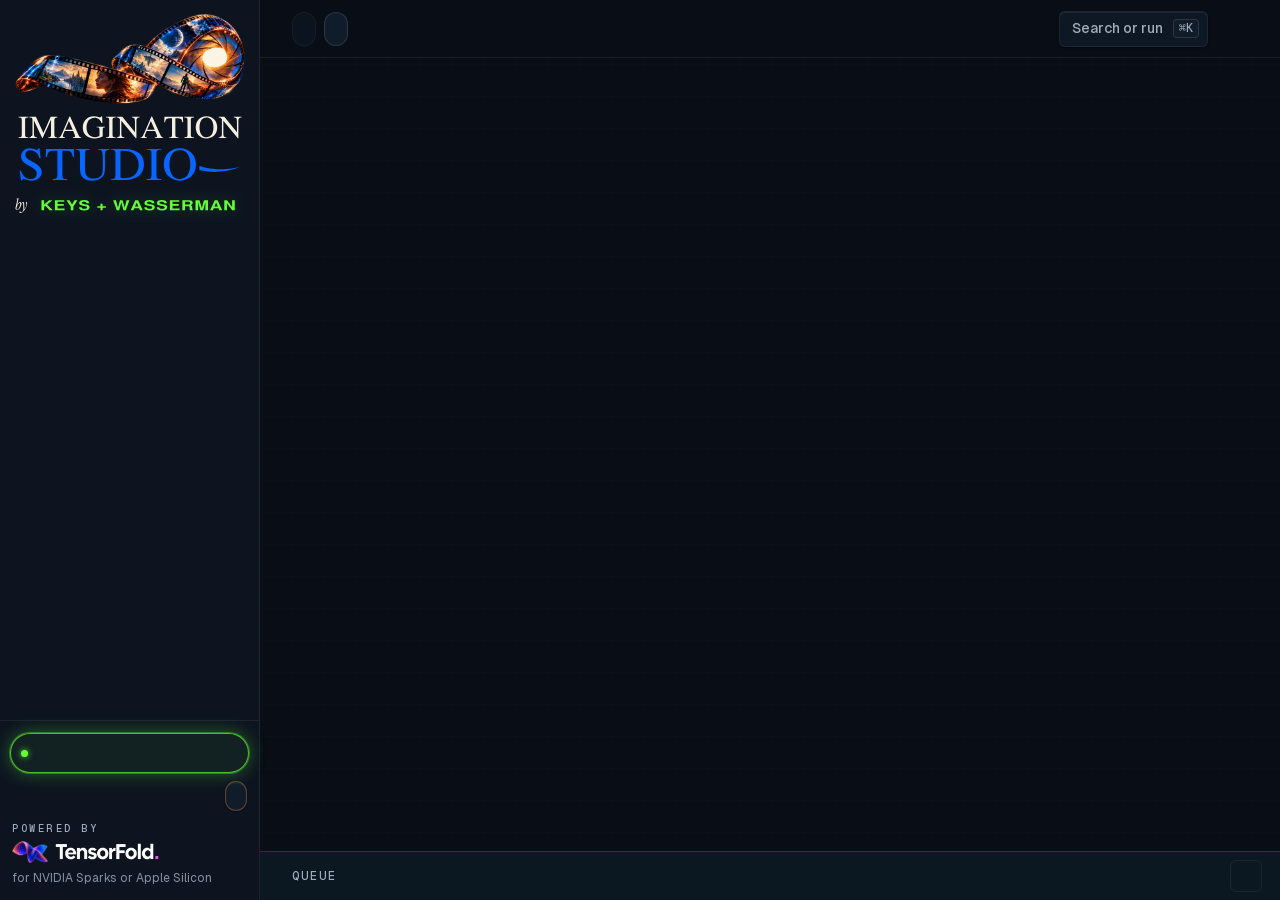
==== app/static/index.html @ 7c44d245 "Merge branch 'feat/director' into feat/studio-next # Conflicts: #	app/agents.py #	mcp/studio-mcp.py" ====
<!doctype html>
<html lang="en">
<head>
<meta charset="utf-8">
<meta name="viewport" content="width=device-width, initial-scale=1, viewport-fit=cover">
<title>Imagination Studio by keys+Wasserman · powered by TensorFold · built with integrated Fish Audio Drama 3</title>
<meta name="theme-color" content="#080D16">
<link rel="icon" href="brand/favicon.ico" sizes="any">
<link rel="icon" href="brand/app-icon.svg" type="image/svg+xml">
<link rel="apple-touch-icon" href="brand/apple-touch-icon.png">
<link rel="manifest" href="site.webmanifest">
<link rel="preload" href="fonts/geist.woff2" as="font" type="font/woff2" crossorigin>
<link rel="preload" href="fonts/instrument-serif.woff2" as="font" type="font/woff2" crossorigin>
<link rel="stylesheet" href="studio.css">
<link rel="stylesheet" href="nodes.css">
<script>
// Settings → Appearance, kept in this browser by settings.js: applied before the first paint
try { const a = JSON.parse(localStorage.getItem("studio-look") || "null"), c = document.documentElement.classList;
  if (a) { if (a.type_size === "large" || a.type_size === "largest") c.add("type-" + a.type_size); if (a.glow === false) c.add("no-glow"); if (a.poster === false) c.add("no-poster");
    if (a.accent === "cobalt") c.add("accent-cobalt"); if (a.motion === "reduce") c.add("motion-reduce"); } } catch (e) {}
</script>
</head>
<body>
<aside id="side" aria-label="Studio">
  <a class="brand" id="gohome" href="#Home" title="Home: start something, see what is rolling" aria-label="Imagination Studio: Home"><img class="ribbon" src="brand/film-ribbon.webp" alt="" width="230" height="92"><img class="title" src="brand/ribbon-title-only-color.svg" alt="Imagination Studio" width="240" height="83"><span class="byline"><span class="by">by</span><img class="creator" src="brand/keys-wasserman-neon.svg" alt="keys+Wasserman" width="206" height="24"></span></a>
  <nav id="rooms" aria-label="Rooms"></nav>
  <div class="sidefoot">
    <button class="machinepill" id="mpill" type="button" title="Machine"><span class="dotl" id="mdot"></span><span id="plat"></span><span class="txt" id="mtxt"></span><span class="meter" aria-hidden="true"><i id="mgpu"></i><i id="mmem"></i></span></button>
    <div class="verline"><span id="ver"></span><button id="studio-updates-open" type="button" title="Updates" aria-label="Updates"></button></div>
    <div class="credit"><span class="pby">Powered by</span><span class="tf"><img class="sym" src="brand/tensorfold-symbol.webp" alt="TensorFold symbol" width="36" height="22"><img class="wm" src="brand/tensorfold-wordmark.webp" alt="TensorFold" width="104" height="17"></span><span class="for">for NVIDIA Sparks or Apple Silicon</span></div>
  </div>
</aside>
<header id="top">
  <a class="mhome" href="#Home" id="mhome" aria-label="Imagination Studio: Home"><img class="mark" src="brand/aperture-mark-color.svg" alt="Imagination Studio aperture mark" width="24" height="24"><img class="hlogo" src="brand/ribbon-horizontal-color.svg" alt="Imagination Studio" width="280" height="26"></a>
  <button class="navpill" id="backbtn" type="button" aria-label="Back" disabled></button><button class="navpill" id="homebtn" type="button" aria-label="Home" title="Home (⌥H)"></button>
  <span id="roomname"></span><div id="subtabs"></div><span class="fill"></span>
  <button class="kbtn" id="kbtn" type="button" title="Search or run anything (⌘K)"><span>Search or run</span><kbd>⌘K</kbd></button>
  <button id="helpbtn" class="iconbtn" type="button" title="Learn" aria-label="Learn"></button>
</header>
<div id="warnbar" class="hide" role="status"></div>
<main>
  <div id="view"></div>
</main>
<aside id="bay" aria-label="Queue">
  <div class="bayhead" id="bayhead"><h2>Queue</h2><div id="baysum"></div><span class="baycount" id="baycount"></span><span class="chev" id="baychev" aria-hidden="true"></span></div>
  <div class="baybody">
    <div class="note">One job at a time on a machine, in order. Renders are written under <span id="home"></span>.</div>
    <div id="sparks" style="margin-top:8px"></div>
    <div id="jobtools" style="margin-top:10px;display:flex;gap:6px;flex-wrap:wrap"></div>
    <div id="jobs"></div>
  </div>
</aside>
<script src="shell.js"></script>
<script src="home.js"></script>
<script src="engines.js"></script>
<script src="looks.js"></script>
<script src="machine.js"></script>
<script src="agent.js"></script>
<script src="suite.js"></script>
<script src="suitelinks.js"></script>
<script src="slate.js"></script>
<script src="director.js"></script>
<script src="motion.js"></script>
<script src="actions.js"></script>
<script src="captions.js"></script>
<script src="revise.js"></script>
<script src="train.js"></script>
<script src="edit.js"></script>
<script src="sparks.js"></script>
<script src="voice.js"></script>
<script src="music.js"></script>
<script src="roughcut.js"></script>
<script src="sound.js"></script>
<script src="updates.js"></script>
<script src="settings.js"></script>
<script src="nodes.js"></script>
<script src="discover.js"></script>
<script src="nightshift.js"></script>
<script>if ("serviceWorker" in navigator) navigator.serviceWorker.register("sw.js").catch(() => {});  // notifications (sw.js)</script>
<script>
"use strict";
if (location.search.includes("shot")) document.write('<img src="/api/wait?ms=4000" style="display:none">');
const $ = (sel, root = document) => root.querySelector(sel);
const el = (tag, attrs = {}, ...kids) => { const n = document.createElement(tag);
  for (const [k, v] of Object.entries(attrs)) { if (k === "class") n.className = v; else if (k.startsWith("on")) n.addEventListener(k.slice(2), v);
    else if (k === "html") n.innerHTML = v; else if (v !== false && v != null) n.setAttribute(k, v === true ? "" : v); }
  for (const kid of kids.flat(Infinity)) if (kid != null && kid !== false) n.append(kid.nodeType ? kid : document.createTextNode(kid)); return n; };
// The studio's access key (app/access.py): an answer of 401 that asks for it opens one prompt; the key typed there is
// kept by the browser as this app's cookie (POST /api/key), so a phone asks once
const plainFetch = window.fetch.bind(window);
let KEY_ASKED = false;
window.fetch = async (...args) => { const r = await plainFetch(...args);
  if (r.status === 401 && !KEY_ASKED) r.clone().json().then(d => { if (d && d.access === "key") askKey(); }).catch(() => {});
  return r; };
// The studio's access key (app/access.py) guards remote access: on the computer itself nothing is asked. A phone or
// another computer is asked once; the key typed here (or opened from Settings → Access key's QR code) is kept as a cookie
function askKey() { if (KEY_ASKED) return; KEY_ASKED = true;
  const box = el("input", { type: "password", autocomplete: "current-password", "aria-label": "Access key", placeholder: "Access key" }),
    said = el("p", { class: "note m-flat", role: "status" }), go = async () => {
      const r = await plainFetch("/api/key", { method: "POST", headers: { "Content-Type": "application/json" }, body: JSON.stringify({ key: box.value.trim() }) });
      if (r.ok) return location.reload(); said.textContent = ((await r.json().catch(() => ({}))).error) || "That key was not taken."; box.select(); };
  document.body.append(el("div", { class: "key-ask", role: "dialog", "aria-modal": "true", "aria-label": "Access key" }, el("form", { class: "key-card", onsubmit: e => { e.preventDefault(); go(); } },
    el("h2", {}, "Sign this device in"),
    el("p", { class: "note m-flat" }, "Reaching the studio from another device takes its access key, once. The easiest way: on the computer running the studio, open Settings → Access key and scan the QR code with this device. Or type the key here."),
    box, el("button", { type: "submit", class: "primary" }, "Sign in"), said)));
  box.focus(); }
const api = async (path, body, method) => {
  // every job queued from this page carries the number of Sparks chosen in the queue (sparks.js); the app ignores it where it does not apply
  if (path === "/api/jobs" && body && body.kind && body.sparks === undefined) body = { sparks: SPK.n, ...body };
  const r = await fetch(path, body === undefined ? { method: method || "GET" } :
    { method: method || "POST", headers: { "Content-Type": "application/json" }, body: JSON.stringify(body) });
  const data = await r.json().catch(() => ({})); if (!r.ok) throw new Error(data.error || data.detail || r.statusText); return data; };
const file = path => "/files/" + path.split("/").map(encodeURIComponent).join("/");
const mmss = s => s == null ? "" : s >= 3600 ? Math.floor(s / 3600) + " h " + Math.round(s % 3600 / 60) + " min" : (s >= 60 ? Math.floor(s / 60) + " min " : "") + Math.round(s % 60) + " s";
const put = (node, ...kids) => node.append(...kids.flat().filter(k => k != null && k !== false));
const toast = (text, ms = 3500) => { for (const old of document.querySelectorAll(".toast")) old.remove(); const n = el("div", { class: "toast", role: "status" }, text); document.body.append(n); setTimeout(() => n.remove(), ms); };
// Clear and Undo for a form's text. A form is a node marked data-clear="key"; fields under data-keep stay as they
// are, and data-clear-to names what a field goes back to. The last clear is kept until the page is left.
let CLEARED = null;
const keep = node => { node.setAttribute("data-keep", ""); return node; };
const clearFields = root => [...root.querySelectorAll("textarea, input:not([type]), input[type=text]")].filter(n => !n.disabled && !n.closest("[data-keep]"));
const fill = (n, v) => { n.value = v; n.dispatchEvent(new Event("input", { bubbles: true })); };
function undoClear() { const c = CLEARED; if (!c) return; CLEARED = null;
  if (c.model) { c.model(); render(); return toast("Put back"); }
  const root = document.querySelector('[data-clear="' + c.key + '"]'), f = root ? clearFields(root) : [];
  if (f.length !== c.values.length) { CLEARED = c; return toast("Open the form that was cleared to put its text back"); }
  f.forEach((n, i) => fill(n, c.values[i])); render(); toast("Put back"); }
const undoToast = text => toast(el("span", {}, text + " ", el("button", { class: "small", onclick: e => { e.target.closest(".toast").remove(); undoClear(); } }, "Undo")), 12000);
function clearForm(key) { const root = document.querySelector('[data-clear="' + key + '"]'); if (!root) return; const f = clearFields(root);
  if (!f.some(n => n.value !== (n.dataset.clearTo || ""))) return toast("Nothing to clear here");
  CLEARED = { key, values: f.map(n => n.value) }; f.forEach(n => fill(n, n.dataset.clearTo || "")); render(); undoToast("Cleared."); }
const clearButton = (key, label = "Clear", title = "Empty the text fields of this form (Undo puts them back)") => [el("button", { class: "small fit", title, onclick: () => clearForm(key) }, label),
  CLEARED && CLEARED.key === key ? el("button", { class: "small fit on", onclick: undoClear }, "Undo clear") : null];
// Deleting: jobs leave the queue list and their files go to the studio's trash folder (app/clear.py); the last deletion can be put back
const PICK = new Set(), LIBPICK = new Set();
const sizeText = b => b >= 1e9 ? (b / 1e9).toFixed(1) + " GB" : b >= 1e6 ? Math.round(b / 1e6) + " MB" : Math.max(1, Math.round(b / 1e3)) + " kB";
const count = (n, word) => n + " " + word + (n === 1 ? "" : "s");
async function restoreLast() { try { const r = await api("/api/trash/restore", {}); toast("Put back " + count(r.files, "file") + (r.jobs ? " and " + count(r.jobs, "job card") : "") + (r.missing.length ? " · " + r.missing.length + " could not be put back" : "")); } catch (e) { toast(e.message); } await poll(); render(); }
async function clearOut(body, ask) { if (ask && !confirm(ask + "\nFiles are moved to the trash folder inside " + S.home + ", not erased. “Restore last deletion” in the Library puts them back.")) return;
  try { const r = await api("/api/clear", body); PICK.clear(); LIBPICK.clear();
    toast(el("span", {}, (r.jobs ? count(r.jobs, "job") + " and " : "") + count(r.files, "file") + " moved to the trash" + (r.skipped.length ? " · " + r.skipped.length + " kept: " + r.skipped[0].why : "") + " ",
      r.files || r.jobs ? el("button", { class: "small", onclick: e => { e.target.closest(".toast").remove(); restoreLast(); } }, "Undo") : null), 12000);
  } catch (e) { toast(e.message); } await poll(); render(); }

let S = null, jobs = [], tab = "Home", project = null;
const TABS = ["Home", "Story", "Image", "Video", "Previs", "Sound", "Edit", "Create", "Production", "Import", "Motion Previs", "Agent", "Voice", "Music", "Foley", "Editor", "Library", "Looks", "Machine", "Models", "Sparks", "Brains", "Updates", "Tutorial", "Nodes", "Settings"];
const C = { step: 0, mode: "scout", preset: "draft", quality: "standard", seconds: 5, seed: 1, scene: "", action: "", camera: "",
  dialogue: [], soundscape: "", music: "N/A", imagePrompt: "", image: null, scoutJob: null, prompt: "", job: null, count: 4, imageSize: "1344x768", imageJob: null, imageModel: "qwen", beats: "", cw: 864, ch: 480, steps: "", loras: [], textEncoder: "", lastImage: null, frames: null, retake: false, negations: [], negFor: null };
let LORAS = [];  // the LoRA hub's recipes, with whether each is installed here
const field = (labelText, node) => el("div", {}, el("label", {}, labelText), node);
const bind = (obj, key, node, after) => { const isBox = node.type === "checkbox"; if (isBox) node.checked = !!obj[key]; else node.value = obj[key] ?? "";
  node.addEventListener("input", () => { obj[key] = isBox ? node.checked : (node.type === "number" ? Number(node.value) : node.value); if (after) after(); }); return node; };
// a field the page is redrawn after only once it is finished (Enter, Tab or a click elsewhere): redrawing on every key
// rebuilt the box under the cursor, so each digit needed a click first
const typed = (node, after) => { node.addEventListener("change", () => after && after()); return node; };
const select = (obj, key, options, after) => { const n = el("select", {}, Object.entries(options).map(([v, t]) => el("option", { value: v }, t))); return bind(obj, key, n, after); };
const media = (path, attrs = {}) => /\.(mp4|mov)$/i.test(path) ? el("video", { src: file(path), controls: true, preload: "metadata", ...attrs })
  : /\.(wav|mp3|m4a|aac|flac|ogg)$/i.test(path) ? el("audio", { src: file(path), controls: true, preload: "metadata", style: "width:100%", ...attrs }) : el("img", { src: file(path), loading: "lazy", ...attrs });

const IMAGE_SIZES = { "1344x768": "1344x768 (16:9)", "1664x928": "1664x928 (16:9, larger)", "1024x1024": "1024x1024 (square)", "768x1344": "768x1344 (9:16)" };
Object.assign(C, { goes: "video", start: "text", engine: "fasth3", passes: "8", h3quality: "standard", res: "480p", up: false, h3passes: "preset", refs: [], subjects: [], refPasses: "20", refVideos: [], video_subjects: [], refAudios: [], audio_notes: [], video_sound: false, motion: null });
const ENGINES = { fasth3: "FastH3 (FastVideo, sparse attention): fastest", h3: "MiniMax H3 (Turbo adapter or full 20 steps)" };
const RESOLUTIONS = { "480p": "480p · 864x480", "720p": "720p · 1280x720", draft: "Draft · 1344x768, generated at 672x384 with the 2x decoder",
  "2k": "2K · 2048x1152, generated at 1024x576 with the 2x decoder", native: "Native · 1344x768" };
const UPSCALED = { "480p": ["p960", "1728x960"], "720p": ["qhd", "2560x1440 (2K)"] };
// reference to video (MiniMax H3 Ref2VA): pictures, videos and audio clips that fix how someone or something looks,
// moves or sounds; none of them is a frame of the clip. S.ref_media: videos and audio are offered (Ref2VA is installed).
const isRef = () => C.mode === "r2v";
const refMedia = () => isRef() && (C.refVideos.length > 0 || C.refAudios.length > 0);
const refCount = () => C.refs.length + C.refVideos.length + C.refAudios.length;
// What the page knows of each reference clip (/api/probe: its length, whether it has sound), and what it last said
// about a file it turned away, per kind.
const REF_META = {}, REF_SAID = { pictures: "", videos: "", audios: "" };
const refMeta = async path => REF_META[path] || (REF_META[path] = await api("/api/probe?path=" + encodeURIComponent(path)).catch(() => ({})));
const REF_KINDS = { pictures: ["pictures", () => S.reference_limit], videos: ["videos", () => S.reference_video_limit], audios: ["audio clips", () => S.reference_audio_limit] };
// why one more file of a kind cannot be added ("" when it can): MiniMax's limits for one request
const refFull = (kind, list) => list.length >= REF_KINDS[kind][1]() ? "at most " + REF_KINDS[kind][1]() + " " + REF_KINDS[kind][0] : S.ref_media && refCount() >= S.reference_total ? "at most " + S.reference_total + " references in all" : "";
// why a measured clip is not a reference the model takes ("" when it is): 2 to 15 seconds each, 15 seconds a kind
function refWrong(kind, list, meta) { const word = kind === "videos" ? "video" : "audio clip", d = Number(meta.duration) || 0;
  if (kind === "videos" && !meta.width) return "not a video the app can read";
  if (kind === "audios" && meta.sound === false) return "it has no sound";
  if (!d) return "";  // not measured (no ffprobe): the renderer measures again
  if (d < 1.95 || d > 15.05) return "it is " + d.toFixed(1) + " s long, and a reference " + word + " is 2 to 15 seconds";
  const all = list.reduce((sum, p) => sum + ((REF_META[p] || {}).duration || 0), 0) + d;
  return all > 15.05 ? "with it the reference " + word + "s would be " + all.toFixed(1) + " s, and they are at most 15 seconds in all" : ""; }
// reference videos known to have no sound, by number
// What the Studio says about sound references, and whether a video's own sound starts ticked: from measurements on
// both builds (README, "What a sound reference does").
const REF_SOUND_DEFAULT = false;
const VIDEO_SOUND_SAYS = "Off, the clip's sound comes from what you write in step 3. On, it stays close to the video's own sound instead, voice and timing (measured on both builds), at no extra time.";
const AUDIO_SAYS = "What it does, by measurement: when the spoken line in step 3 is what the recording says, the clip performs that recording, the mouth moving in time with it. With other words, describe the voice in the line's Voice box as well (“a deep male voice”): the pitch then went to the recording's, where a recording with no description changed nothing when the voice was unlike the pictured person. It is not voice cloning.";
// how many subjects the prompt will define: one per picture, and one per video that is said to show someone
const refPeople = () => C.refs.length + (motionFields() ? 0 : C.refVideos.filter((p, i) => (C.video_subjects[i] || "").trim() || (!C.refs.length && i === 0)).length);
const soundless = () => C.refVideos.map((p, i) => REF_META[p] && REF_META[p].sound === false ? i + 1 : 0).filter(Boolean);
// the model numbers a video's own sound ahead of the audio clips
const audioName = i => "<Audio " + ((C.video_sound ? C.refVideos.length : 0) + i + 1) + ">";
// the passes a reference clip runs: a custom count wins over both cards; the adapter was trained for 4
const refPassText = () => String(C.steps).trim() ? (C.refPasses === "4" ? "Turbo adapter, " : "") + C.steps + " passes (custom)" : C.refPasses === "4" ? "Turbo 4 passes" : "20 passes";
const refWord = () => S && S.ref_media ? "References" : "Reference pictures";
const noFrame = () => C.mode === "t2v" || isRef();
// the end keyframe (MiniMax H3's first-and-last-frame mode): single clips that are not reference clips
const lastOf = () => !isRef() && !isLong() && C.goes !== "image" && C.lastImage ? C.lastImage : null;
const L = { lib: false, clip: "", prompt: "", job: null, took: null };
async function frameFrom(path, at, set) { try { const r = await api("/api/frame", { path, at }); set(r.path); render(); } catch (e) { toast(e.message); } }
// a frame out of a Library clip: its last frame (to continue from it), its first (to lead into it), or the one at a time
function clipFrames(set, lead) { const box = el("div", { class: "row", style: "margin-top:8px;align-items:flex-end" });
  api("/api/library").then(list => { const clips = list.filter(m => m.kind === "video"); if (!clips.length) { box.append(el("div", { class: "note" }, "No clips in the Library yet.")); return; }
    const pick = el("select", {}, clips.slice(0, 80).map(m => el("option", { value: m.path }, m.path.split("/").pop()))); if (clips.some(m => m.path === L.clip)) pick.value = L.clip; pick.onchange = () => { L.clip = pick.value; };
    const at = el("input", { type: "number", min: 0, step: 0.1, placeholder: "seconds", style: "width:110px" });
    box.append(field(lead, pick), el("button", { class: "fit", onclick: () => frameFrom(pick.value, "last", set) }, "Use its last frame"), el("button", { class: "fit", onclick: () => frameFrom(pick.value, "first", set) }, "Use its first frame"),
      el("div", { class: "fit" }, el("label", {}, "or the frame at"), at), el("button", { class: "fit", onclick: () => at.value === "" ? toast("Type the seconds first") : frameFrom(pick.value, Number(at.value), set) }, "Use frame at time")); }).catch(() => {});
  return box; }
function lastFramePanel() { const set = p => { C.lastImage = p; C.prompt = ""; };
  const up = el("input", { type: "file", accept: "image/*", onchange: async () => { const data = new FormData(); data.append("file", up.files[0]);
    const r = await fetch("/api/upload", { method: "POST", body: data }); const j = await r.json(); if (j.path) { set(j.path); render(); } else toast(j.error || "upload failed"); } });
  const need = lorasOf(C).map(p => LORAS.find(r => r.id === p.id)).filter(r => r && r.needs === "first-last");
  const scout = L.job && jobs.find(j => j.id === L.job);
  if (scout && scout.status === "done" && L.took !== scout.id) { const made = scout.outputs.find(p => !p.endsWith("sheet.jpg")); if (made) set(made); L.took = scout.id; }
  const box = el("div", { id: "lastframe" }, el("h2", { style: "margin-top:22px" }, "Last frame"),
    el("div", { class: "note" }, isLong() ? "A last frame is for single clips: a long video is a chain of clips." : "Optional. The clip ends on this picture: MiniMax H3 holds it as its end keyframe, the way it holds a first frame. Beside a first frame it is fitted by a centre crop, so give both the same aspect ratio, and say in the prompt how the first picture becomes the last."),
    need.filter(r => r.prompt).map(r => el("div", { class: "row", style: "align-items:center" }, el("div", { class: "note", style: "margin:0" }, r.name + " was trained with one prompt: "), el("button", { class: "fit small", title: r.prompt, onclick: () => { C.prompt = r.prompt; C.step = 3; render(); toast("The author's prompt is in step 4. “Rebuild” would replace it."); } }, "Use the author's prompt"))),
    need.length && !C.lastImage ? el("div", { class: "note", style: "color:var(--warn)" }, need.map(r => r.name).join(" and ") + (need.length > 1 ? " need" : " needs") + " a last frame" + (need.some(r => r.id === "orbit-360") ? ": for 360° Orbit, the same picture as the first frame." : ".")) : null,
    el("div", { class: "row", style: "align-items:flex-end" }, field("Upload a picture", up),
      C.image && !noFrame() ? el("button", { class: "fit", title: "The clip comes back to the picture it starts from", onclick: () => { set(C.image); render(); } }, "Same as the first frame") : null,
      el("button", { class: "fit", onclick: () => { L.lib = !L.lib; render(); } }, L.lib ? "Hide the Library" : "Pick from the Library"),
      C.lastImage ? el("button", { class: "fit", onclick: () => { set(null); render(); } }, "No last frame") : null),
    clipFrames(set, "From a clip in the Library"),
    el("div", { class: "row", style: "margin-top:8px;align-items:flex-end" }, field("Or make one from a prompt (" + imageModelName() + ")", bind(L, "prompt", el("input", { placeholder: "the picture the clip ends on" }))),
      el("button", { class: "fit", onclick: async () => { if (!L.prompt.trim()) return toast("Describe the picture first"); try { const j = await api("/api/jobs", { kind: "scout", title: "Last frame", params: { prompt: L.prompt, count: 1, seed: C.seed, preset: C.preset, image_model: imageModel(), ...(C.preset === "custom" ? { width: Number(C.cw), height: Number(C.ch) } : {}) } }); L.job = j.id; await poll(); render(); } catch (e) { toast(e.message); } } }, "Make it"),
      scout ? el("span", { class: "pill " + scout.status }, scout.status) : null));
  if (L.lib) { const grid = el("div", { class: "grid", style: "margin-top:10px" }); box.append(grid);
    api("/api/library").then(list => list.filter(m => m.kind === "image").slice(0, 24).forEach(m => grid.append(el("div", { class: "tile" + (C.lastImage === m.path ? " on" : ""), onclick: () => { set(m.path); L.lib = false; render(); } }, media(m.path), el("div", { class: "cap" }, m.path.split("/").pop().slice(-26)))))).catch(() => {}); }
  if (C.lastImage) box.append(el("h3", {}, "Selected last frame"), el("div", { style: "max-width:420px" }, media(C.lastImage, { style: "width:100%;border-radius:8px" })));
  return box; }
const isLong = () => !C.frames && Number(C.seconds) > 15;
// Clip lengths (app/lengths.py). The model takes 17n + 5 frames at 24 a second and nothing in between: "seconds" is one
// of the four usual lengths, "frames" a count of the user's own, and what is shown is always the exact time it gives.
const exact = f => f + " frames · " + (f / S.lengths.fps).toFixed(3).replace(/\.?0+$/, "") + " s";
const nearestFrames = s => { const L = S.lengths; let best = L.shortest; for (let f = L.shortest; f <= L.longest; f += L.step) if (Math.abs(f - s * L.fps) < Math.abs(best - s * L.fps)) best = f; return best; };
const framesOf = o => Number(o.frames) || S.durations[o.seconds] || nearestFrames(Number(o.seconds) || 5);
const lengthOf = o => o.frames ? { frames: Number(o.frames), seconds: Number(o.frames) / S.lengths.fps } : { seconds: Number(o.seconds) };
const longestFor = o => (o.preset === "custom" ? S.lengths.custom : S.lengths.presets[o.preset]) || S.lengths.longest;
function lengthPicker(obj, after, long = {}) { const L = S.lengths, own = !!obj.frames, most = longestFor(obj);
  const pick = el("select", { "aria-label": "Clip length" }, [...Object.keys(S.durations).map(k => el("option", { value: k }, k + " s · " + exact(S.durations[k]))),
    ...Object.entries(long).map(([k, v]) => el("option", { value: k }, v)), el("option", { value: "own" }, "Another length…")]);
  pick.value = own ? "own" : String(obj.seconds);
  pick.onchange = () => { if (pick.value === "own") { obj.frames = Math.min(framesOf(obj), most); obj.seconds = obj.frames / L.fps; } else { obj.frames = null; obj.seconds = Number(pick.value); } if (after) after(); };
  if (!own) return pick;
  if (obj.frames > most) { obj.frames = most; obj.seconds = most / L.fps; }
  const slide = el("input", { type: "range", min: L.shortest, max: most, step: L.step, value: obj.frames, "aria-label": "Clip length in frames", style: "margin-top:6px" }), said = el("b", {}, exact(Number(obj.frames)));
  slide.oninput = () => { said.textContent = exact(Number(slide.value)); };
  slide.onchange = () => { obj.frames = Number(slide.value); obj.seconds = obj.frames / L.fps; if (after) after(); };
  return el("div", {}, pick, slide, el("div", { class: "note" }, said, " · the model takes 17n + 5 frames: " + L.shortest + " to " + most + " here, " + L.step + " apart")); }
// the explicit controls decide the mode, the quality and the output preset the server understands
function sync() {
  if (C.start === "refs" && !(S && S.ref2va)) C.start = "text";
  C.mode = C.goes === "image" ? "image" : C.goes === "edit" ? "edit" : { text: "t2v", scout: "scout", own: "i2v", refs: "r2v" }[C.start];
  if (isRef() && isLong()) C.seconds = 15;
  if (!(S && S.ref2va_turbo)) C.refPasses = "20";
  // a custom count belongs to the chooser it was typed in: it does not follow into or out of reference clips
  if (C.wasRef !== undefined && C.wasRef !== isRef()) C.steps = "";
  C.wasRef = isRef();
  if (C.video_sound && (!C.refVideos.length || soundless().length)) C.video_sound = false;
  if (C.res === "sharp" && !(S && S.sharp)) C.res = "480p";
  C.quality = C.engine === "fasth3" ? "fh" + C.passes : C.h3quality;
  if (!UPSCALED[C.res]) C.up = false;
  C.preset = UPSCALED[C.res] ? (C.up ? UPSCALED[C.res][0] : { "480p": "small", "720p": "p720" }[C.res]) : C.res;
}
// the output: a preset, or a size typed in by hand
const output = () => C.preset === "custom" ? { label: "Custom " + C.cw + "x" + C.ch, size: [Number(C.cw), Number(C.ch)] } : S.presets[C.preset];
// what a job carries beyond the preset: the hand-set size and passes, and the text encoder
const extras = () => ({ ...(C.preset === "custom" ? { width: Number(C.cw), height: Number(C.ch) } : {}), ...(String(C.steps).trim() ? { steps: Number(C.steps) } : {}), ...(lorasOf(C).length ? { loras: lorasOf(C) } : {}), ...(encoderOf() ? { text_encoder: encoderOf() } : {}) });
function changed() { sync(); C.prompt = ""; render(); }
// one decision shown as cards: options are value -> [title, detail]
// The picture model a prompt goes to (server.py IMAGE_MODELS): Qwen 2.1 Turbo on every install, FLUX3-K Fast and Full
// where oneshot-setup --flux3 put them, MOSS-Image on a DGX Spark with --moss. Only installed ones are offered; a choice
// that is not installed falls back to Qwen.
const imageModels = () => (S.image_models && S.image_models.length ? S.image_models : [{ id: "qwen", label: "Qwen 2.1 Turbo", note: "" }]);
const imageModel = () => (imageModels().some(m => m.id === C.imageModel) ? C.imageModel : "qwen");
const imageModelName = () => imageModels().find(m => m.id === imageModel()).label;
const imageModelPick = after => imageModels().length < 2 ? null : el("div", {}, el("label", {}, "Picture model"),
  choice(C, "imageModel", Object.fromEntries(imageModels().map(m => [m.id, [mark(/^flux/.test(m.id) ? "flux" : "qwen", m.label), m.note]])), after || render, true));
const choice = (obj, key, options, after, tight) => el("div", { class: "choice" + (tight ? " tight" : ""), role: "radiogroup" }, Object.entries(options).map(([v, [title, sub]]) =>
  el("button", { type: "button", role: "radio", "aria-checked": String(obj[key]) === v ? "true" : "false", class: String(obj[key]) === v ? "on" : "", onclick: () => { obj[key] = v; if (after) after(); } }, el("b", {}, title), sub ? el("span", {}, sub) : null)));
// A number of passes of your own is the Custom card of each passes chooser, right after its 20-pass card. C.steps
// holds it ("" when a preset card is chosen), so the request, a ?steps= link and the Sharp preset's test for an empty
// count work as before.
const customOn = () => String(C.steps).trim() !== "";
// the cards of one chooser with Custom beside the 20-pass card (after the last card that runs 20), and under the row
// the number box while Custom is chosen. ``start`` is the count the box opens with (the preset that was chosen);
// ``more`` is added to the note. The preset stays chosen underneath: Custom changes the count, not the recipe.
function passChooser(key, options, start, after, more) {
  const card = (on, title, sub, pick) => el("button", { type: "button", role: "radio", "aria-checked": on ? "true" : "false", class: on ? "on" : "", onclick: pick }, el("b", {}, title), sub ? el("span", {}, sub) : null);
  const [low, high] = S.custom.steps;
  const cards = Object.entries(options).map(([v, [title, sub]]) => [/^20\b/.test(title), card(!customOn() && String(C[key]) === v, title, sub, () => { C[key] = v; C.steps = ""; changed(); })]);
  const at = cards.map(c => c[0]).lastIndexOf(true), nodes = cards.map(c => c[1]);
  nodes.splice(at < 0 ? nodes.length : at + 1, 0, card(customOn(), "Custom", "your own number of passes", () => { if (!customOn()) C.steps = String(start()); changed(); }));
  return [el("div", { class: "choice tight passes" + (nodes.length % 2 ? " odd" : ""), role: "radiogroup" }, nodes),
    customOn() ? el("div", { class: "row" }, el("div", { class: "fit", style: "width:150px" }, el("label", {}, "Number of passes"), typed(bind(C, "steps", el("input", { type: "number", min: low, max: high, step: 1 })), after)),
      el("div", { class: "note" }, "From " + low + " to " + high + ". No time estimate for a custom count." + (more ? " " + more : ""))) : null];
}
// MiniMax H3's qualities are recipes (which adapter, which sound), not counts: a custom count runs inside the chosen one
const H3_PASSES = { standard: 5, fast: 3, high: 20, full: 20 };
const PASSES = { 4: ["4 passes", "fastest, a little softer"], 8: ["8 passes", "what FastH3 was trained for"], 20: ["20 passes", "for prompts with several actions"] };
const H3Q = { standard: ["Turbo 5 + base sound", "the standard"], fast: ["Turbo 3", "quickest, adapter sound"], high: ["20 passes, fast recipe", "higher quality"], full: ["20 passes, plain", "slowest"] };
const RES = { "480p": ["480p", "864 × 480"], "720p": ["720p", "1280 × 720"], draft: ["Draft", "1344 × 768 via 2x"], "2k": ["2K", "2048 × 1152 via 2x"], native: ["Native", "1344 × 768"], sharp: ["Wasserman Sharp", "1376 × 768"], custom: ["Custom", "your own size"] };
// Sam Wasserman's locked recipe (S.sharp): one click sets every setting it fixes, so each clip is made the same way
const sharpButton = (on, apply) => el("button", { type: "button", class: "fit sharp" + (on ? " on" : ""), title: "Sam Wasserman's locked recipe: 1376 × 768, FastH3 at 8 passes, seed 42, 8 or 10 seconds, one pass with no upscale", onclick: apply },
  (on ? "✓ " : "") + "Wasserman Sharp Spec");
const sharpOn = () => !!S.sharp && !isRef() && C.engine === "fasth3" && C.passes === "8" && C.res === "sharp" && !String(C.steps).trim() && S.sharp.seconds.includes(Number(C.seconds));
function sharpCreate() { if (isRef()) C.start = "text";
  Object.assign(C, { engine: "fasth3", passes: "8", res: "sharp", up: false, steps: "", seed: S.sharp.seed, seconds: S.sharp.seconds.includes(Number(C.seconds)) ? C.seconds : S.sharp.seconds[0] }); changed(); }
/* ---------- Keys and Wasserman LoRA Hub ---------- */
// what a job carries: the picked LoRAs that are installed on this machine
// another text encoder file found on this machine, picked by its file name ("" is the model's own)
const encoderOf = () => C.textEncoder === "__own" ? String(C.textEncoderPath || "").trim() : (S && (S.text_encoders || []).includes(C.textEncoder)) ? C.textEncoder : "";
const encoderName = f => f.split("/").pop().replace(/\.safetensors$/, "").replace(/^qwen3vl_32b_minimax_h3_/, "").replace(/[_-]+/g, " ");
const lorasOf = obj => (obj.loras || []).filter(p => LORAS.some(r => r.id === p.id && r.installed));
// A LoRA made for one job on the reference model (Character Swap, Lineart Anime, Keyframe Animation): what the clip
// must hold, whether it does, and the way there. The server checks the same rule (lora_flows.py) when the clip is queued.
// what a LoRA with a flow still lacks of the clip in Create ("" when it has everything)
function flowLacks(r) { const f = r.flow, vids = C.refVideos.length, pics = C.refs.length;
  return !isRef() ? "Choose “From references” for this clip." : vids < f.videos[0] ? "Add the video under References." : pics < f.pictures[0] ? "Add the picture under References." : vids > f.videos[1] || pics > f.pictures[1] ? "This LoRA takes " + (f.videos[1] ? "one video" : "no video") + " and " + (f.pictures[1] ? "up to " + f.pictures[1] + " picture" + (f.pictures[1] > 1 ? "s" : "") : "no picture") + "." : !f.turbo && C.refPasses === "4" ? "Choose 20 passes: this LoRA is for the full model, not the Turbo adapter." : ""; }
function flowGo(r) { Object.assign(C, { goes: "video", start: "refs", step: 1 }); if (!r.flow.turbo) C.refPasses = "20"; changed(); }
// every input the clip's LoRAs still wait for: [{ name, text, label, go }]; the Review step holds Queue while there is one
function loraWants() { const out = [];
  for (const p of lorasOf(C)) { const r = LORAS.find(x => x.id === p.id); if (!r || !r.installed) continue;
    if (r.flow && r.flow.asks.length) { const lacks = flowLacks(r); if (lacks) out.push({ name: r.name, text: lacks, label: "Go to References", go: () => flowGo(r) }); }
    else if (r.needs === "first-last") {
      if (isRef()) out.push({ name: r.name, text: "It works on a clip that starts from a first frame, not from references.", label: "Start from a first frame", go: () => { Object.assign(C, { goes: "video", start: "own", step: 1 }); changed(); } });
      else if (!lastOf()) out.push({ name: r.name, text: "Add a last frame" + (r.same_first_last ? " (for an orbit, “Same as the first frame”)" : "") + ".", label: "Go to the last frame", go: () => { C.step = 1; changed(); } }); }
    else if (r.status === "unsupported" || r.needs === "workflow" || r.needs === "image") out.push(r.needs === "image" ? { name: r.name, text: "It is a LoRA for pictures, not for a clip. It works in Edit a picture.", label: "Open Edit a picture", go: () => { C.loras = C.loras.filter(x => x.id !== r.id); edUse(r); } }
      : { name: r.name, text: "It is not a LoRA for a clip made here: it runs through its own action. Take it out of this clip.", label: "Take it out", go: () => { C.loras = C.loras.filter(x => x.id !== r.id); changed(); } }); }
  return out; }
function flowRow(obj, r, done) { if (!C.lineart) C.lineart = "medium"; const f = r.flow, own = obj === C, vids = own ? C.refVideos.length : 0, pics = own ? C.refs.length : 0;
  const lacks = !own ? "This LoRA works in Create, on a clip from references." : flowLacks(r);
  const go = () => flowGo(r);
  const draw = async e => { e.target.disabled = true; e.target.textContent = "Drawing the line art…";
    try { const made = await api("/api/lineart", { path: C.refVideos[0], detail: C.lineart || "medium" }); C.lineartFrom = made.from; C.refVideos[0] = made.path; C.video_subjects[0] = ""; C.video_sound = false; C.motion = null; toast("Video 1 is now the line art of your clip"); } catch (err) { toast(err.message); }
    done(); };
  return el("div", { class: "note", style: "flex-basis:100%;" + (lacks ? "color:var(--warn)" : "") }, el("b", {}, lacks ? "Needs: " : "Ready: "), f.asks.join("; ") + ". " + (lacks || "") + " " + f.hint + " ",
    own && lacks && (!isRef() || vids < f.videos[0] || pics < f.pictures[0]) ? el("button", { type: "button", class: "small", onclick: go }, "Go to References") : null,
    own && f.lineart && isRef() && vids === 1 && !/_lineart\.mp4$/.test(C.refVideos[0]) ? el("span", {}, " ", select(C, "lineart", { fine: "Fine lines", medium: "Medium", bold: "Outlines only" }, () => {}), " ", el("button", { type: "button", class: "small lora", onclick: draw }, "Make line art of Video 1")) : null,
    own && f.lineart && C.lineartFrom && /_lineart\.mp4$/.test(C.refVideos[0] || "") ? el("span", {}, " Video 1 is line art drawn from your clip.") : null); }
async function loadLoras() { try { LORAS = await api("/api/loras"); if (!HUB.groups.length) HUB.groups = await api("/api/loras/groups"); } catch { LORAS = []; } }
// what a LoRA works from, as the card's first tag
const LORA_NEEDS = { text: "Text or first frame", "first-last": "First + last frame", reference: "Reference pictures", "source-video": "Source video", workflow: "Its own workflow", image: "A picture to edit", action: "A Library action" };
const HUB = { open: false, browse: false, tab: "all", q: "", mine: false, groups: [], form: { name: "", url: "", file: "", trigger: "", strength: 1, styles: "", author: "", notes: "" }, timer: null };
function hubWatch(redraw) { if (HUB.timer || !LORAS.some(r => r.installing && r.installing.stage !== "failed")) return;
  HUB.timer = setInterval(async () => { await loadLoras(); if (!LORAS.some(r => r.installing && r.installing.stage !== "failed")) { clearInterval(HUB.timer); HUB.timer = null; } redraw(); }, 1500); }
// a slider LoRA turns one way above 0 and the other way below it: a track centred on 0, its ends named, and the number beside it
function loraSlider(p, r, range, save) { const ends = r.ends || ["the other way", "more of it"], show = el("input", { type: "number", step: 0.1, min: range[0], max: range[1], style: "width:78px;flex:none", "aria-label": r.name + " strength" });
  const track = el("input", { type: "range", class: "loraslide", min: range[0], max: range[1], step: 0.1, list: "zero-" + r.id, "aria-label": r.name + " strength, " + range[0] + " to " + range[1] + ", 0 is off" });
  const set = v => { v = Math.max(range[0], Math.min(range[1], Number(v) || 0)); p.strength = v; track.value = v; show.value = v; save(); };
  track.value = p.strength; show.value = p.strength; track.oninput = () => set(track.value); show.onchange = () => set(show.value);
  return el("div", { style: "min-width:420px;flex:1" }, el("label", {}, "Strength (0 is off)"),
    el("div", { class: "row", style: "gap:8px;align-items:center;flex-wrap:nowrap" }, el("span", { class: "note", style: "white-space:nowrap" }, range[0] + " " + ends[0]), track, el("span", { class: "note", style: "white-space:nowrap" }, ends[1] + " +" + range[1]), show,
      el("button", { type: "button", class: "small", style: "flex:none;width:auto", title: "Back to 0: the LoRA has no effect", onclick: () => set(0) }, "Off (0)")),
    el("datalist", { id: "zero-" + r.id }, el("option", { value: 0, label: "0" }))); }
// obj.loras is the list a clip, a board or a film renders with; save runs after every change
function loraHub(obj, save = () => {}, redraw = render) { if (!obj.loras) obj.loras = [];
  const done = () => { save(); redraw(); }, picked = id => obj.loras.find(p => p.id === id);
  const chip = r => { const on = picked(r.id), st = r.installing;
    const label = st && st.stage !== "failed" ? r.name + " · " + st.stage + (st.of ? " " + Math.round(100 * st.done / st.of) + "%" : "…") : (on ? "✓ " : r.installed ? "" : "⤓ ") + r.name;
    return el("button", { type: "button", class: "small lora" + (on ? " on" : ""), title: (r.author ? "By " + r.author + ". " : "") + (r.notes || "") + (r.installed ? "" : " Click to download it to this machine."), onclick: async () => {
      if (st && st.stage !== "failed") return;
      if (!r.installed) { if (!confirm("Download “" + r.name + "”" + (r.author ? " by " + r.author : "") + " to this machine?\n\n" + (r.licence || "The file is the author's, under its own licence: read it on the LoRA's page first.") + (r.page ? "\n\n" + r.page : ""))) return;
        try { const got = typeof loraInstallOne === "function" ? await loraInstallOne(r) : await api("/api/loras/" + r.id + "/install", {}); if (got && got.gate) return; await loadLoras(); if (!on) obj.loras.push({ id: r.id, strength: r.strength || 1, style: Object.keys(r.styles || {})[0] || "" }); hubWatch(redraw); done(); } catch (e) { toast(e.message); } return; }
      if (on) obj.loras = obj.loras.filter(p => p.id !== r.id); else obj.loras.push({ id: r.id, strength: r.strength || 1, style: Object.keys(r.styles || {})[0] || "" }); done(); } }, label); };
  const row = p => { const r = LORAS.find(x => x.id === p.id); if (!r) return null; const range = r.range || [0.1, 2];
    return el("div", { class: "row lorarow" }, el("div", { class: "fit", style: "min-width:210px" }, el("b", {}, r.name), el("div", { class: "note" }, (r.author ? "by " + r.author : "") + (r.trigger ? " · trigger " + r.trigger + ", added to the prompt for you" : "") + (r.installed ? "" : " · not installed yet: it is left out of the render"))),
      Object.keys(r.styles || {}).length ? el("div", { class: "fit", style: "width:" + (r.choice ? 210 : 150) + "px" }, el("label", {}, r.choice || "Look"), select(p, "style", Object.fromEntries(Object.keys(r.styles).map(k => [k, k])), save)) : null,
      range[0] < 0 ? loraSlider(p, r, range, save) : el("div", { class: "fit", style: "width:120px" }, el("label", {}, "Strength"), bind(p, "strength", el("input", { type: "number", step: 0.1, min: Math.min(range[0], 0.1), max: Math.max(range[1], 2), title: "Made for " + (r.strength || 1) + "; the author's range is " + range[0] + " to " + range[1] }), save)),
      r.flow && r.flow.asks.length ? flowRow(obj, r, done) : null,
      obj === C && !(r.flow && r.flow.asks.length) ? loraWants().filter(w => w.name === r.name).map(w => el("div", { class: "note", style: "flex-basis:100%;color:var(--warn)" }, el("b", {}, "Needs: "), w.text + " ", el("button", { type: "button", class: "small", onclick: w.go }, w.label))) : null,
      r.builtin ? null : el("button", { class: "fit small", title: "Take this LoRA out of the hub (its file goes to the trash folder)", onclick: async () => { if (!confirm("Remove “" + r.name + "” from the hub?")) return; try { await api("/api/loras/" + r.id, undefined, "DELETE"); obj.loras = obj.loras.filter(x => x.id !== r.id); await loadLoras(); done(); } catch (e) { toast(e.message); } } }, "🗑")); };
  const f = HUB.form, up = el("input", { type: "file", accept: ".safetensors", onchange: async () => { if (!up.files[0]) return; const data = new FormData(); data.append("file", up.files[0]); try { const r = await (await fetch("/api/upload", { method: "POST", body: data })).json(); f.file = r.path; toast("Uploaded " + up.files[0].name); } catch (e) { toast(e.message); } } });
  const form = !HUB.open ? null : el("div", { class: "group" }, el("div", { class: "note" }, "A recipe for a MiniMax H3 LoRA: where its file comes from and how it is used. It becomes a button in the hub on this machine."),
    el("div", { class: "row" }, field("Name", bind(f, "name", el("input", { placeholder: "My 16mm western LoRA" }))), field("By", bind(f, "author", el("input", { placeholder: "its author" })))),
    el("div", { class: "row" }, field("Download address of the .safetensors file", bind(f, "url", el("input", { placeholder: "https://…/lora.safetensors" }))), field("or upload the file", up)),
    el("div", { class: "row" }, field("Trigger word", bind(f, "trigger", el("input", { placeholder: "added at the start of the shot" }))), el("div", { class: "fit", style: "width:120px" }, el("label", {}, "Strength"), bind(f, "strength", el("input", { type: "number", step: 0.1, min: 0.1, max: 2 }))),
      field("Looks (optional): name = phrase; name = phrase", bind(f, "styles", el("input", { placeholder: "VHS = shot on VHS.; 16mm = shot on 16mm film." })))),
    field("Notes", bind(f, "notes", el("input", { placeholder: "what it does, the sizes and steps it was made for" }))),
    el("div", { class: "row" }, el("button", { class: "fit primary", onclick: async () => { try { const styles = Object.fromEntries(f.styles.split(";").map(x => x.split("=").map(y => y.trim())).filter(x => x.length === 2 && x[0] && x[1]));
        const r = await api("/api/loras", { ...f, styles }); if (!r.installed && r.url) await api("/api/loras/" + r.id + "/install", {}); await loadLoras(); obj.loras.push({ id: r.id, strength: r.strength || 1, style: Object.keys(r.styles || {})[0] || "" });
        HUB.form = { name: "", url: "", file: "", trigger: "", strength: 1, styles: "", author: "", notes: "" }; HUB.open = false; hubWatch(redraw); done(); } catch (e) { toast(e.message); } } }, "Add to the hub"),
      el("button", { class: "fit", onclick: () => { HUB.open = false; redraw(); } }, "Cancel")));
  const failed = LORAS.filter(r => r.installing && r.installing.stage === "failed");
  const use = r => { if (picked(r.id)) obj.loras = obj.loras.filter(p => p.id !== r.id); else obj.loras.push({ id: r.id, strength: r.strength || 1, style: Object.keys(r.styles || {})[0] || "" }); done(); };
  const terms = r => "“" + r.name + "”" + (r.author ? " by " + r.author : "") + (r.size ? " (" + sizeText(r.size) + ")" : "") + "\n" + (r.licence || "The file is the author's, under its own licence: read it on the LoRA's page first.") + (r.page ? "\n" + r.page : "");
  const install = async list => { if (!list.length) return toast("Nothing to download here");
    if (!confirm("Install on this machine?\n\n" + list.map(terms).join("\n\n"))) return;
    for (const r of list) { try { typeof loraInstallOne === "function" ? await loraInstallOne(r) : await api("/api/loras/" + r.id + "/install", {}); } catch (e) { toast(e.message); } }
    await loadLoras(); hubWatch(redraw); redraw(); };
  const inTab = r => HUB.tab === "all" || (r.category || ["mine"]).includes(HUB.tab);
  const words = HUB.q.trim().toLowerCase(), hit = r => !words || [r.name, r.author, r.what, r.notes, r.trigger].join(" ").toLowerCase().includes(words);
  const shown = LORAS.filter(r => inTab(r) && hit(r) && (!HUB.mine || r.installed));
  const card = r => { const on = picked(r.id), st = r.installing, busy = st && st.stage !== "failed", dead = r.status === "unsupported";
    return el("div", { class: "hubcard" + (on ? " on" : "") + (dead ? " off" : ""), "data-lora": r.id },
      el("div", {}, el("b", {}, r.name), el("div", { class: "by", title: "The author's own page, for credit and for the file's licence" }, (r.author ? "by " + r.author : "") + (r.page ? " · " + r.page : ""))),
      el("div", {}, r.what || r.notes || ""),
      el("div", { class: "tags" }, el("span", { class: "tag" + (dead ? " warn" : "") }, LORA_NEEDS[r.needs] || LORA_NEEDS.text),
        r.licence_tag ? el("span", { class: "tag" + (/none|gated|custom/i.test(r.licence_tag) ? " warn" : ""), title: r.licence || "" }, r.licence_tag) : null,
        r.size ? el("span", { class: "tag" }, sizeText(r.size)) : null,
        r.trigger ? el("span", { class: "tag", title: "Added to the prompt for you" }, "trigger: " + r.trigger) : null,
        r.tested ? el("span", { class: "tag", title: "Where we rendered a clip with it" }, "tested: " + r.tested) : null),
      dead || r.status === "gated" ? el("div", { class: "note" + (dead ? "" : ""), style: dead ? "color:var(--warn)" : "" }, (dead ? "Not supported in the Studio yet. " : "") + (r.why || "")) : null,
      r.status === "action" ? actHubNote(r) : null,
      r.notes && !dead ? el("div", { class: "note" }, r.notes) : null,
      st && st.stage === "failed" ? el("div", { class: "note", style: "color:var(--bad)" }, st.error) : null,
      el("div", { class: "acts" },
        dead ? null :
        busy ? el("button", { type: "button", class: "small", disabled: true }, st.stage + (st.of ? " " + Math.round(100 * st.done / st.of) + "%" : "…")) :
        !r.installed ? el("button", { type: "button", class: "small", title: r.page || "", onclick: () => install([r]) }, "⤓ Install") :
        r.status === "action" ? actHubButton(r) :
        r.target === "image" ? el("button", { type: "button", class: "small lora", title: "Opens Create on Edit a picture with this LoRA on", onclick: () => edUse(r) }, "Use in Edit a picture") :
        el("button", { type: "button", class: "small lora" + (on ? " on" : ""), onclick: () => use(r) }, on ? "✓ On this clip" : "Use on this clip"),
        r.installed && !busy ? el("button", { type: "button", class: "small", title: "Moves this LoRA's file to the trash folder" + (r.builtin ? "; the preset stays in the hub" : " and takes it out of the hub"), onclick: async () => { if (!confirm("Remove the file of “" + r.name + "” from this machine?")) return; try { await api("/api/loras/" + r.id, undefined, "DELETE"); obj.loras = obj.loras.filter(x => x.id !== r.id); await loadLoras(); done(); } catch (e) { toast(e.message); } } }, "Remove") : null)); };
  // how many of the hub's LoRAs can be used on this machine now, and why the others cannot
  const hubTally = () => { const sets = LORAS.filter(r => r.builtin), ok = sets.filter(r => r.usable), not = sets.filter(r => !r.usable);
    const why = r => r.status === "unsupported" ? (r.platforms && !r.platforms.includes("mac") && S.platform !== "spark" ? "DGX Spark only" : "not on this machine") : r.status === "gated" ? "waits on its author's approval of your download" : "not installed";
    return ok.length + " of " + sets.length + " LoRAs are usable on this " + (S.platform === "spark" ? "DGX Spark" : "Mac") + (not.length ? ". Not usable: " + not.map(r => r.name + " (" + why(r) + ")").join(", ") + "." : "."); };
  const count = id => LORAS.filter(r => id === "all" || (r.category || ["mine"]).includes(id)).length;
  const tabs = [{ id: "all", name: "All" }, ...HUB.groups].filter(g => g.id === "all" || count(g.id));
  const search = el("input", { type: "search", placeholder: "Search the hub: orbit, anime, fight, speech…", value: HUB.q, style: "max-width:320px", oninput: e => { HUB.q = e.target.value; const at = e.target.selectionStart; redraw(); const again = document.querySelector(".hub input[type=search]"); if (again) { again.focus(); again.setSelectionRange(at, at); } } });
  const toInstall = shown.filter(r => !r.installed && r.status !== "unsupported" && !(r.installing && r.installing.stage !== "failed"));
  const browser = !HUB.browse ? null : el("div", { class: "group", id: "lorabrowser" },
    el("div", { class: "hubtabs" }, tabs.map(g => el("button", { type: "button", class: "small" + (HUB.tab === g.id ? " on" : ""), onclick: () => { HUB.tab = g.id; redraw(); } }, g.name + " (" + count(g.id) + ")"))),
    el("div", { class: "row", style: "align-items:center" }, search,
      el("label", { class: "fit", style: "display:flex;gap:6px;align-items:center;margin:0" }, el("input", { type: "checkbox", checked: HUB.mine, style: "width:auto", onchange: e => { HUB.mine = e.target.checked; redraw(); } }), "Installed only"),
      HUB.tab !== "all" && toInstall.length ? el("button", { type: "button", class: "fit small", onclick: () => install(toInstall) }, "⤓ Install all " + toInstall.length + " in this category") : null,
      el("button", { type: "button", class: "fit small", onclick: () => { HUB.open = !HUB.open; redraw(); } }, "+ Add your own LoRA")),
    el("div", { class: "note" }, "Each LoRA is its author's work, under that file's own licence; the page named on a card is where it comes from and who to credit. Install takes the file from the LoRA bundle on this machine when there is one (no network), and otherwise from the author's page, and checks it. " + (S.platform === "spark" ? "" : "On a Mac the file is then rewritten once for the MLX engine. ") + "A LoRA for pictures is read as its author wrote it, and is used in Create, Edit a picture. " + "LoRAs from the hub are for text-to-video and first-frame clips; a clip made from reference pictures or videos does not take them yet."),
    el("div", { class: "note", id: "hubtally" }, hubTally()),
    shown.length ? el("div", { class: "hubgrid" }, shown.map(card)) : el("div", { class: "note", style: "padding:10px" }, "Nothing here matches."));
  const quick = LORAS.filter(r => r.status !== "action" && r.target !== "image" && (r.installed || picked(r.id) || (r.installing && r.installing.stage !== "failed")));  // a Library action's LoRA is not for a clip; a picture LoRA is picked in Edit a picture
  return el("div", { class: "hub" }, el("label", {}, "Keys and Wasserman LoRA Hub"),
    el("div", { class: "chips" }, quick.map(chip),
      el("button", { type: "button", class: "small" + (HUB.browse ? " on lora" : ""), id: "lorabrowse", onclick: () => { HUB.browse = !HUB.browse; redraw(); } }, HUB.browse ? "▾ Close the hub" : "▸ Browse the hub (" + LORAS.length + " LoRAs in " + (tabs.length - 1) + " groups)")),
    failed.filter(r => !HUB.browse).map(r => el("div", { class: "note", style: "color:var(--bad)" }, r.name + ": " + r.installing.error)),
    browser, obj.loras.map(row), form,
    obj.loras.length ? el("div", { class: "note" }, S.platform === "spark" ? "With a LoRA, FastH3 merges it into TensorFold's int8 engine. A Spark whose engine predates 2.7.1 renders it on ComfyUI's own blocks: slower, and at most 1280 × 736 at 124 frames. No time estimate either way." : "With a LoRA, FastH3 renders on the MLX engine, not the native one: slower, and no time estimate. MiniMax H3 at 20 steps is what most LoRAs were made for.") : null); }
function videoControls(after) {
  const two = bind(C, "up", el("input", { type: "checkbox", disabled: !UPSCALED[C.res] }), changed);
  return el("div", { class: "group" },
    S.sharp ? el("div", { class: "row" }, sharpButton(sharpOn(), sharpCreate), el("div", { class: "note" }, sharpOn() ? "On: 1376 × 768, FastH3 8 passes, one pass, no upscale. Seed " + C.seed + (Number(C.seed) === S.sharp.seed ? "" : " (the spec starts at " + S.sharp.seed + "; the next seed is a retake)") + ". His QA gate checks each clip: the spoken line by transcript, then three frames by a vision model (Claude Code, Codex or a local model, under your own sign-in). A clip that fails is made once more at the next seed."
      : "Sam Wasserman's locked recipe in one click: 1376 × 768, FastH3 8 passes, seed 42, 8 or 10 seconds, then his QA gate on each clip.")) : null,
    // MiniMax H3 Turbo is an optional part of the install; without it FastH3 is the engine
    isRef() ? el("label", {}, "Reference to video · MiniMax H3 Ref2VA") : null,
    isRef() ? passChooser("refPasses", S.ref2va_turbo ? { 20: ["20 passes", "the model as released, its own sound"], 4: ["Turbo 4 passes", S.platform === "spark" ? "LightX2V adapter and its own sound: about 3x faster" : "LightX2V adapter, then base-model sound: about 2.5x faster"] } : { 20: ["20 passes", "the model as released, its own sound"] },
      () => C.refPasses, after, C.refPasses === "4" ? "With the Turbo adapter, which was trained for 4 passes; pick 20 passes first for a count without it." : "Without the Turbo adapter.") : null,
    isRef() ? null :
    S.turbo ? el("label", {}, "Video engine") : null, isRef() ? null : S.turbo ? choice(C, "engine", { fasth3: [mark("minimax", "FastH3"), S.zig ? "FastVideo's distilled H3 on the native Zig engine: fastest" : "FastVideo's distilled H3 on the sparse tile kernel: fastest"], h3: [mark("minimax", "MiniMax H3"), "Turbo adapter with base-model sound, or the full 20 steps"] }, changed) : null,
    isRef() ? null : el("label", {}, C.engine === "fasth3" ? "Passes" : "Quality"), isRef() ? null : C.engine === "fasth3" ? passChooser("passes", PASSES, () => C.passes, after)
      // a quality of MiniMax H3 is a recipe: Custom keeps the one that was chosen and changes only its count
      : passChooser("h3quality", H3Q, () => H3_PASSES[C.h3quality], after, "Inside “" + H3Q[C.h3quality][0] + "”, the quality that was chosen: it keeps its adapter and its sound, and only the number of passes changes."),
    el("label", {}, "Resolution"), choice(C, "res", Object.fromEntries(Object.entries(RES).filter(([k]) => (S.x2 || !["draft", "2k"].includes(k)) && (k !== "sharp" || S.sharp))), changed, true),
    C.res === "custom" ? el("div", { class: "row" }, el("div", { class: "fit", style: "width:130px" }, el("label", {}, "Width"), typed(bind(C, "cw", el("input", { type: "number", step: 32, min: S.custom.sides[0], max: S.custom.sides[1] })), after)),
      el("div", { class: "fit", style: "width:130px" }, el("label", {}, "Height"), typed(bind(C, "ch", el("input", { type: "number", step: 32, min: S.custom.sides[0], max: S.custom.sides[1] })), after)),
      el("div", { class: "note" }, "Multiples of 32, each side " + S.custom.sides[0] + " to " + S.custom.sides[1] + ", at most 1344 × 768 pixels in all. No time estimate for a custom size.")) : null,
    loraHub(C, () => { C.prompt = ""; }),
    el("label", {}, "Text encoder"),
    choice(C, "textEncoder", { "": ["Regular", "MiniMax H3's own"], ...Object.fromEntries((S.text_encoders || []).map(f => [f, [encoderName(f), "a file in this machine's text_encoders folder"]])), "__own": ["Your own", "a text encoder file you choose"] }, changed, true),
    C.textEncoder === "__own" ? el("div", {}, bind(C, "textEncoderPath", el("input", { placeholder: S.platform === "spark" ? "name of a .safetensors file in ComfyUI's text_encoders folder" : "/path/to/your-text-encoder.safetensors" })),
      el("div", { class: "note" }, "Any MiniMax H3 text encoder file on this machine. The Studio does not provide, check or recommend it: the file, its license and what you make with it are your own choice and responsibility.")) : null,
    el("div", { class: "row" },
      !S.x2 ? null : el("div", {}, el("label", {}, "Upscale"), el("label", { class: "switch" }, two, el("span", {}, "2x upscale", el("small", {}, UPSCALED[C.res] ? "2x decoder → " + UPSCALED[C.res][1] + ", about 10 s more" : "already part of this output")))),
      el("div", { class: "fit", style: "width:290px" }, el("label", {}, "Length"), lengthPicker(C, after, isRef() ? {} : Object.fromEntries(Object.entries(S.long).map(([k, v]) => [k, v + " · " + Math.ceil(k / 15) + " clips chained"])))),
      el("div", { class: "fit", style: "width:120px" }, el("label", {}, "Seed"), bind(C, "seed", el("input", { type: "number", min: 0 })))));
}
function summary(est) {
  const size = output().size, hand = String(C.steps).trim() && !isRef() && C.engine !== "fasth3" ? " · " + C.steps + " passes (custom)" : "", engine = isRef() ? "MiniMax H3 Ref2VA · " + refPassText() : C.engine === "fasth3" ? "FastH3 · " + (String(C.steps).trim() ? C.steps + " passes (custom)" : C.passes + " passes") + " · " + S.engine : "MiniMax H3 · " + H3Q[C.h3quality][0];
  return el("div", { class: "summary" }, el("span", { class: "chip k" }, { t2v: "TEXT → VIDEO", scout: "SCOUT IMAGE → VIDEO", i2v: "IMAGE → VIDEO", r2v: "REFERENCES → VIDEO" }[C.mode]),
    el("span", { class: "chip" }, engine + hand), encoderOf() ? el("span", { class: "chip" }, "text encoder: " + (C.textEncoder === "__own" ? "your own" : encoderName(encoderOf()))) : null, el("span", { class: "chip" }, size[0] + " × " + size[1]), el("span", { class: "chip" }, isLong() ? S.long[C.seconds] + " · " + Math.ceil(C.seconds / 15) + " × 15 s" : exact(framesOf(C))), est);
}
function settingsRow(obj, after, keep = {}) {
  const presets = Object.entries(S.presets).filter(([k]) => !keep.presets || keep.presets(k));
  const qualities = Object.fromEntries(Object.entries(S.qualities).filter(([k]) => !keep.qualities || keep.qualities(k)));
  return el("div", { class: "row" },
    field("Clip length", lengthPicker(obj, after)),
    field("Output", select(obj, "preset", Object.fromEntries(presets.map(([k, v]) => [k, v.label])), after)),
    field("Quality", select(obj, "quality", qualities, after)),
    el("div", { class: "fit", style: "width:110px" }, el("label", {}, "Seed"), bind(obj, "seed", el("input", { type: "number", min: 0 }))));
}
async function showEstimate(obj, node) { try { const r = await api("/api/estimate", { preset: obj.preset, quality: obj.quality, ...lengthOf(obj), text_only: obj === C && noFrame(), referenced: obj === C && isRef(), ref_media: obj === C && refMedia(), ref_turbo: obj === C && isRef() && C.refPasses === "4", ...(obj === C ? { steps: String(C.steps).trim() } : {}), loras: obj === C && isRef() ? [] : lorasOf(obj), with_lora: lorasOf(obj).length > 0, ...(obj.preset === "custom" && obj.cw ? { width: Number(obj.cw), height: Number(obj.ch) } : {}), references: obj === C && isRef() ? C.refs.length : 0 });
  node.textContent = r.seconds ? "≈ " + mmss(r.seconds) + (S.platform === "spark" ? " on a DGX Spark, models loaded" : " on an M5 Ultra") : "";
  // a DGX Spark's memory guard (spark/memory_guard.py): said here, before the clip is queued, with what fits
  if (r.memory && r.memory.fits === false) put(node, el("div", { class: "tip", style: "margin-top:6px" }, el("b", {}, "This clip will be refused: memory"), el("div", {}, r.memory.reason)));
  else if (r.memory && r.memory.need_mb) put(node, el("span", { title: "Estimated from measured peaks; the server is stopped if the machine runs low all the same." }, (r.seconds ? " · " : "") + "about " + Math.round(r.memory.need_mb / 1000) + " GB of this machine's memory")); } catch { node.textContent = ""; } }

/* ---------- Motion reference: Motion Previs on <Video 1> of a reference clip ---------- */
// C.motion: the analysis of the first reference video (a Motion Previs pack), what to carry over of it, and which
// layer of the pack goes to the model as <Video 1>. ``made`` is the layer C.refVideos[0] already is: "reference" for
// a clip the user added here, the chosen layer for a hand-off from the Motion Previs tab. Without an analysis the
// video is a plain reference, as before.
const MOTION_MODES = { "full-scene": ["Full scene", "the same place and motion, a new person"], "actor-motion": ["Actor motion", "the body motion and the camera, in a new place"],
  "object-motion": ["Object motion", "an object's path and the camera"], "camera-only": ["Camera only", "just the camera move and its timing"] };
const MOTION_LAYERS = { reference: ["Source clip", "the video itself: the tested route", "reference.mp4"], openpose: ["Skeleton", "OpenPose joints on black, one person only: the loosest hold", "openpose_pose.mp4"],
  "ai-depth": ["Depth", "Depth-Anything: for a new place, or the camera alone", "ai_depth.mp4"], depth: ["Depth proxy", "made by ffmpeg: brighter is nearer", "depth.mp4"], edges: ["Edges", "outlines on black", "edges.mp4"] };
// what goes in by default for each choice, by measurement (motion.py, SUGGESTED): the same place with a new person
// takes the source clip; a new place, an object's path or the camera alone takes depth; the skeleton is never a default
const motionDefault = m => m.mode === "full-scene" ? (m.made === "reference" || m.layers.includes("reference") ? "reference" : m.made) : (["ai-depth", "depth"].find(l => l === m.made || m.layers.includes(l)) || m.made);
const MA = { state: null, job: null, timer: null }, PACE_FAST = 24;
const maBusy = () => !!MA.job && ["queued", "running"].includes(MA.job.status);
const maSay = () => { const j = MA.job; if (!j) return ""; const now = (j.stages || {})[j.stage] || {}; return j.status === "queued" ? "Waiting for its turn…" : "Analysing: " + (j.stage || "starting") + (now.of > 1 ? " " + now.at + "/" + now.of : "") + (j.elapsed != null ? " · " + mmss(j.elapsed) : ""); };
const motionControl = () => !!C.motion && C.refVideos.length > 0 && C.motion.layer !== "reference";
// what the prompt composer is told: nothing without an analysis or without a video for it
const motionFields = () => C.motion && C.refVideos.length ? { layer: C.motion.layer, mode: C.motion.mode, camera: C.motion.useCamera ? C.motion.camera : "", people: Number(C.motion.people) || 1, pace: C.motion.pace || "auto", measured: C.motion.measured || null, free: motionFree() } : null;
// Sound and movement of a motion reference agree (app/pace.py): Impacts is fast strikes with their sound, Flow is slow
// movement that is silent or under music; Automatic reads the reference and never lays hits over slow movement.
const PACES = { auto: ["Automatic", "no hits over a slow reference"], impacts: ["Impacts", "fast strikes and blocks, with their sound"], flow: ["Flow", "slow sticky hands, silent or with music"] };
// Impacts over a reference that is not fast: the model follows the video's own speed whatever the prompt says, so the
// video is left out and the picture and the prompt carry the fight (the camera move stays, in words). Needs a picture.
const paceSlowRef = m => !!m && paceOf(m) === "impacts" && !!m.measured && ["slow", "moderate"].includes(m.measured.motion);
const motionFree = () => paceSlowRef(C.motion) && C.motion.free !== false && C.refs.length > 0 && C.refVideos.length === 1;
// Automatic changes one case only: a soundscape that names hits, over a reference that moves slowly, becomes Flow
const IMPACT_WORDS = ["slap", "smack", "strike", "hit", "punch", "thud", "knock", "clap", "crack", "impact", "blow", "whack", "bang", "thwack", "pound", "slam", "kick", "stomp", "clash", "snap"];
const namesHits = text => IMPACT_WORDS.some(w => (text || "").toLowerCase().includes(w));
const musicNamed = () => !!(C.music || "").trim() && (C.music || "").trim().toUpperCase() !== "N/A";
const paceOf = m => m.pace && m.pace !== "auto" ? m.pace : m.measured && m.measured.motion === "slow" && namesHits(C.soundscape) ? "flow" : "";
function paceNote(m) { const d = m.measured, now = paceOf(m);
  const read = !d || d.limbs == null ? "The speed of <Video 1> could not be measured on this machine: choose Impacts or Flow yourself." : "Measured in <Video 1>: the quickest movement is " + d.limbs + " percent of the frame width a second (" + d.motion + "; fast is " + PACE_FAST + " or more)" + (d.sound === "impacts" ? ", and its sound holds " + d.hits + " sharp hits a second." : d.sound === "silent" ? ", and it has no sound." : ", and its sound holds no hits.");
  const auto = (m.pace || "auto") === "auto" ? (now === "flow" ? " The soundscape of step 3 names hits and this reference moves slowly, so Automatic makes this clip Flow." : " Automatic leaves the prompt as you write it, except that a soundscape naming hits over a slowly moving reference becomes Flow.") : "";
  const does = auto + (now === "impacts" ? " Impacts: the prompt says that the arms attack and block at full speed and that every strike is heard as it lands." : now === "flow" ? " Flow: the prompt says that the movement is slow and continuous, the hits are taken out of the soundscape" + (d && d.sound === "impacts" ? ", the video's own sound is not reused" : "") + ", and the clip is " + (musicNamed() ? "under the music named in step 3." : "delivered silent: its sound track is muted after the render (name music in step 3 to have music instead).") : "");
  const warn = paceSlowRef(m) ? el("div", { class: "tip", style: "margin-top:8px" }, el("b", {}, "This reference moves slowly"), "The model follows the movement of <Video 1> whatever the prompt says about speed, so the arms would stay as slow as they are in it and the hits would be heard over slow hands.",
    C.refs.length ? el("label", { class: "switch", style: "margin-top:8px" }, el("input", { type: "checkbox", checked: m.free !== false, onchange: e => { m.free = e.target.checked; C.prompt = ""; render(); } }), el("span", {}, "Leave <Video 1> out and let the prompt carry the fight", el("small", {}, "The clip is made from <Picture 1> and the prompt; the camera move of <Video 1> stays, in words. Describe the place in Scene: it no longer comes from the video.")))
      : el("div", { class: "note" }, "Add a picture of who is in the clip above, as <Picture 1>, and the video can be left out so that the prompt carries the fight; or choose Flow.")) : null;
  return el("div", {}, el("div", { class: "note", style: "margin-top:0" }, read + does), warn); }
function setMotion(pack, layer, made, mode) { const cam = pack.camera || {};
  C.motion = { pack: pack.id, mode: mode || "full-scene", layer, made, layers: pack.layers || [], files: pack.files || {}, camera: cam.sentence || "", reliable: !!cam.reliable, confidence: cam.confidence || 0,
    seconds: pack.range ? pack.range.duration : null, useCamera: !!cam.sentence, people: "1", pace: "auto", measured: pack.pace || null };
  C.prompt = ""; }
async function analyseMotion() {
  const path = C.refVideos[0]; if (!path || maBusy()) return;
  try { const meta = await api("/api/probe?path=" + encodeURIComponent(path));
    MA.job = await api("/api/motion/jobs", { source: path, start: 0, end: Math.floor(Math.min(meta.duration, 15) * 100) / 100, mode: "full-scene", fps: 12, title: "Motion of " + path.split("/").pop() });
  } catch (e) { toast(e.message); return; }
  render(); clearInterval(MA.timer);
  MA.timer = setInterval(async () => { try { MA.job = await api("/api/motion/jobs/" + MA.job.id); } catch { return; }
    if (maBusy()) { const say = document.getElementById("ma-say"); if (say) say.textContent = maSay(); return; }
    clearInterval(MA.timer); MA.timer = null;
    if (MA.job.status === "done" && C.refVideos[0] === path) { try { setMotion(await api("/api/motion/packs/" + MA.job.pack), "reference", "reference"); if (typeof MO !== "undefined") MO.state = null; } catch (e) { toast(e.message); } }
    if (tab === "Create") render(); }, 700);
}
// the clip that goes to the model as <Video 1>: the one in the list, or the chosen layer cut from the pack
// Nobody speaks in the clip and the source clip itself goes in: its person's mouth is smoothed out of it first, or
// the new face mouths that person's words (app/motion.py, soft_mouth). Needs the pose track of the analysis.
const speaks = () => (C.dialogue || []).some(l => (l.text || "").trim());
const softMouth = () => { const m = C.motion; return !!m && C.refVideos.length > 0 && m.layer === "reference" && m.made === "reference" && m.softMouth !== false && !C.video_sound && !speaks() && !motionFree() && (m.layers.includes("openpose") || m.layers.includes("pose")); };
async function motionVideos() { const m = C.motion; if (motionFree()) return C.refVideos.slice(1);
  if (softMouth()) { const size = output().size, r = await api("/api/motion/reference", { pack: m.pack, layer: "reference", mode: m.mode, seconds: Math.max(2, Math.min(Number(C.seconds), m.seconds || 15)), width: size[0], height: size[1], timing: "trim", keep: false, mouth: "soft" });
    return [r.clip, ...C.refVideos.slice(1)]; }
  if (!m || !C.refVideos.length || m.layer === m.made) return C.refVideos;
  const size = output().size, r = await api("/api/motion/reference", { pack: m.pack, layer: m.layer, mode: m.mode, seconds: Math.max(2, Math.min(Number(C.seconds), m.seconds || 15)), width: size[0], height: size[1], timing: "trim", keep: false });
  return [r.clip, ...C.refVideos.slice(1)]; }
function motionPanel() {
  if (!C.refVideos.length) return null;
  if (!MA.state) { api("/api/motion/state").then(st => { MA.state = st; }, () => { MA.state = { available: {}, setup: "" }; }).then(() => { if (tab === "Create") render(); }); return null; }
  const st = MA.state, can = st.available || {}, m = C.motion, box = el("div", { class: "group" }, el("h3", {}, "Motion of <Video 1>"));
  if (!m) {
    if (!(can.pose || can.camera || can.ai_depth)) return put(box, el("div", { class: "note" }, "<Video 1> is used as a plain reference. Motion analysis (the camera move in words, a pose skeleton, a depth layer) is not installed on this machine" + (st.setup ? ": " : "."), st.setup ? el("span", { style: "font-family:var(--mono)" }, st.setup) : null, st.setup ? " adds it." : null)), box;
    return put(box, el("div", { class: "row" }, el("button", { type: "button", class: "fit primary", disabled: maBusy(), onclick: analyseMotion }, maBusy() ? "Analysing…" : "Analyse motion"),
      el("div", { class: "note", id: "ma-say", style: "margin:0" }, maBusy() ? maSay() : MA.job && MA.job.status === "failed" ? "The analysis failed (" + (MA.job.error || "no reason given") + "). The video is still used as a plain reference."
        : "Optional. Runs Motion Previs on <Video 1>, on the processor, in well under a minute: the camera move in words, a pose skeleton and a depth layer, then a choice of what the clip keeps of the video. Without it the video is a plain reference."))), box;
  }
  const again = () => { C.prompt = ""; render(); }, layers = Object.fromEntries(Object.entries(MOTION_LAYERS).filter(([k]) => k === "reference" ? (m.made === "reference" || m.layers.includes(k)) : m.layers.includes(k) && !(k === "depth" && m.layers.includes("ai-depth"))).map(([k, v]) => [k, [v[0], v[1]]]));
  if (!layers[m.layer]) m.layer = layers[m.made] ? m.made : Object.keys(layers)[0];
  const shown = m.layer === m.made ? C.refVideos[0] : m.files[MOTION_LAYERS[m.layer][2]];
  put(box, el("label", {}, "What to carry over"), choice(m, "mode", MOTION_MODES, () => { m.layer = motionDefault(m); again(); }, true),
    el("label", {}, "What goes to the model as <Video 1>"), choice(m, "layer", layers, again, true),
    el("label", {}, "People in <Video 1>"), choice(m, "people", { 1: ["One", "or none"], 2: ["Two or more", "the prompt then speaks of its people"] }, again, true),
    el("label", {}, "Sound and movement"), choice(m, "pace", PACES, () => { if (paceOf(m) === "flow" && m.measured && m.measured.sound === "impacts") C.video_sound = false; again(); }, true), paceNote(m),
    el("div", { class: "mgrid" },
      shown ? el("video", { src: file(shown) + "#t=0.1", controls: true, muted: true, loop: true, preload: "metadata", style: "width:100%;border-radius:10px;background:#000" }) : el("div", { class: "note" }, "No preview of this layer."),
      el("div", {}, motionControl() ? el("div", { class: "tip", style: "margin-top:0" }, el("b", {}, "A control layer"), "The model is told that <Video 1> is a diagram of the shot (its structure, not its look) and that <Picture 1> is the first frame. " + (C.refs.length ? "" : "Add a picture of the opening frame above, as <Picture 1>: the look of the clip comes from it. ") + "Measured on one shot: depth with a picture kept the moves nearly as well as the source clip and takes the setting from the picture; the skeleton held them loosely (a kick was lost). Neither left a trace of its look in the clip.")
          : el("div", { class: "note", style: "margin-top:0" }, "The source clip goes in as it is" + (C.refs.length ? ", with <Picture 1> as who replaces its person: the closest hold on the motion in our tests, in the clip's own place." : ".") + (m.mode !== "full-scene" ? " For a new place, depth is the better choice." : "")),
        m.layer === "reference" && m.made === "reference" && (m.layers.includes("openpose") || m.layers.includes("pose")) && !motionFree() ? el("label", { class: "switch", style: "margin-top:10px" }, el("input", { type: "checkbox", checked: m.softMouth !== false, disabled: C.video_sound || speaks(), onchange: e => { m.softMouth = e.target.checked; render(); } }), el("span", {}, "Keep the mouth of <Video 1> out of the clip", el("small", {}, C.video_sound || speaks() ? "Off: this clip has spoken lines or reuses the video's own sound, so the mouth is followed." : "Nobody speaks in this clip: the mouth of the person in <Video 1> is smoothed over before the video goes to the model. Left in, the new face mouths that person's words."))) : null,
        m.camera ? el("label", { class: "switch", style: "margin-top:10px" }, bind(m, "useCamera", el("input", { type: "checkbox" }), again), el("span", {}, "Add the camera move to the prompt", el("small", {}, m.camera))) : el("div", { class: "note" }, "No camera move was solved for this clip."),
        m.camera && !m.reliable ? el("div", { class: "note" }, "Low solve confidence (" + Math.round(100 * m.confidence) + "%): check the sentence against the clip.") : null,
        m.camera && m.useCamera && C.camera.trim() ? el("div", { class: "note" }, "The Camera field of step 1 has its own text, which is used instead.") : null,
        el("button", { type: "button", class: "small", style: "margin-top:10px", onclick: () => { C.motion = null; MA.job = null; again(); } }, "Forget the analysis: a plain reference"))));
  return box;
}
// "Use as motion reference" in the Motion Previs tab lands here: the wizard opens on its references screen with the
// hand-off clip as <Video 1>, the mode and the layer chosen there, and the camera move ready for the prompt
function useMotionReference(ref, pack) {
  if (!ref) return;
  if (!ref.clip) { if (ref.camera) C.camera = ref.camera; C.prompt = ""; C.goes = "video"; C.step = 0; tab = "Create"; history.replaceState(null, "", "#Create"); toast(ref.camera ? "The camera move is in the Camera field" : "This pack has no camera move in words"); sync(); render(); return; }
  if (!S.ref_media) { toast("Stored. A reference video needs MiniMax H3 Ref2VA, which is not installed here (" + (S.platform === "spark" ? "oneshot-setup-spark.sh" : "oneshot-setup.sh") + " --ref2va)."); return; }
  Object.assign(C, { goes: "video", start: "refs", refVideos: [ref.clip], video_subjects: [""], video_sound: false, step: 1, job: null });
  setMotion(pack || { id: ref.pack, layers: [ref.layer], files: {}, camera: {} }, ref.layer, ref.layer, ref.mode);
  Object.assign(C.motion, { camera: ref.camera || "", reliable: !!ref.camera_reliable, confidence: ref.camera_confidence || 0, useCamera: !!ref.camera, seconds: ref.seconds });
  C.seconds = Object.keys(S.durations).map(Number).sort((a, b) => a - b).find(d => d >= ref.seconds - 0.01) || 15;
  const named = { "864x480": "480p", "1280x736": "720p", "1344x768": "native" }[ref.width + "x" + ref.height], lim = S.custom;
  if (named) C.res = named; else if (ref.width % 32 === 0 && ref.height % 32 === 0 && ref.width * ref.height <= lim.pixels && Math.min(ref.width, ref.height) >= lim.sides[0] && Math.max(ref.width, ref.height) <= lim.sides[1]) Object.assign(C, { res: "custom", cw: ref.width, ch: ref.height });
  C.up = false; tab = "Create"; history.replaceState(null, "", "#Create"); window.scrollTo(0, 0); sync(); C.prompt = ""; render();
  refMeta(ref.clip).then(() => { if (tab === "Create") render(); });
}

/* ---------- Create ---------- */
const STEPS = ["1. Intent / Mode", "2. First frame", "3. Words / Sound", "4. Review prompt", "5. Render"];
const C_TEXT = { scene: "", action: "", camera: "", dialogue: [], soundscape: "", music: "N/A", imagePrompt: "", prompt: "", beats: "" }, C_NOTES = { subjects: "refs", video_subjects: "refVideos", audio_notes: "refAudios" };
function clearAllCreate() { const keys = [...Object.keys(C_TEXT), ...Object.keys(C_NOTES)], was = JSON.parse(JSON.stringify(Object.fromEntries(keys.map(k => [k, C[k]]))));
  const empty = { ...JSON.parse(JSON.stringify(C_TEXT)), ...Object.fromEntries(Object.entries(C_NOTES).map(([k, of]) => [k, C[of].map(() => "")])) };
  if (JSON.stringify(was) === JSON.stringify(empty)) return toast("Nothing to clear here");
  Object.assign(C, empty); CLEARED = { key: "create-all", model: () => Object.assign(C, was) }; render(); undoToast("Every prompt field of this clip is empty."); }
function viewCreate() {
  const body = el("div");
  const steps = el("div", { class: "steps" }, STEPS.map((name, i) => el("button", { class: i === C.step ? "on" : "", onclick: () => { C.step = i; render(); } }, i === 1 && isRef() ? "2. " + refWord() : name)));
  const next = el("div", { class: "row", style: "margin-top:14px" }, el("button", { class: "fit", disabled: C.step === 0, onclick: () => { C.step--; render(); } }, "Back"),
    el("span"), C.step === 3 && C.mode !== "image" ? null : clearButton("create-" + C.step, "Clear this step"), el("button", { class: "small fit", title: "Empty every prompt field of this clip: scene, action, camera, lines, sound, and the composed prompt. Pictures, clips and settings stay.", onclick: clearAllCreate }, "Clear all"),
    C.step < 4 ? el("button", { class: "primary fit", onclick: () => { C.step++; render(); } }, "Next") : null);
  body.setAttribute("data-clear", "create-" + C.step);
  sync();
  const goes = null;  // what the prompt goes to is chosen over the form (intentBar in shell.js)
  const picture = field("Describe the scene / condition where it takes place", bind(C, "scene", el("textarea", { placeholder: isRef() ? "The woman with red hair sits at a wooden desk in a small radio studio at night, medium close-up, a warm lamp on the left." : "A middle-aged baker in a cream shirt and green apron behind a wooden counter in a small bakery at dawn, warm window light from the left…" })));
  if (C.mode === "edit") return viewEdit(goes);  // a picture re-drawn by the image model (edit.js)
  if (C.mode === "image") {
    // the prompt goes to the image model and stops there
    const made = C.imageJob && jobs.find(j => j.id === C.imageJob);
    const [w, h] = C.imageSize.split("x").map(Number);
    put(body, el("h2", {}, "The picture"), goes, picture, imageModelPick(),
      el("label", {}, "Size"), choice(C, "imageSize", { "1344x768": ["16:9", "1344 × 768"], "1664x928": ["16:9 large", "1664 × 928"], "1024x1024": ["Square", "1024 × 1024"], "768x1344": ["9:16", "768 × 1344"] }, render, true),
      el("div", { class: "row" },
        el("div", { class: "fit", style: "width:120px" }, el("label", {}, "How many"), bind(C, "count", el("input", { type: "number", min: 1, max: 12 }))),
        el("div", { class: "fit", style: "width:110px" }, el("label", {}, "Seed"), bind(C, "seed", el("input", { type: "number", min: 0 })))),
      el("div", { class: "note" }, (imageModel() === "qwen" ? "Each image takes a few seconds after the model loads"
        : imageModel() === "moss-image" ? "MOSS-Image takes your prompt as written, about 45 s an image at 1344 × 768 once loaded; put the words to be lettered in quotes"
        : "FLUX3-K writes a full scene description from your prompt first (5 to 20 s, once for all the images), then makes each image: Fast about 10 to 15 s, Full about a minute") + "; seeds count up from the one given."),
      el("div", { class: "row", style: "margin-top:10px" }, el("button", { class: "hot fit", onclick: async () => { try { if (!C.scene.trim()) throw new Error("describe the picture first");
        const j = await api("/api/jobs", { kind: "scout", title: "Image: " + C.scene.slice(0, 40), params: { prompt: C.scene, count: C.count, seed: C.seed, width: w, height: h, image_model: imageModel() } });
        C.imageJob = j.id; await poll(); render(); } catch (e) { toast(e.message); } } }, "Make image"), el("span")));
    if (made) { put(body, el("h3", {}, "Images"), jobCard(made));
      if (made.status === "done") put(body, el("div", { class: "grid", style: "margin-top:10px" }, made.outputs.filter(p => !p.endsWith("sheet.jpg")).map(p =>
        el("div", { class: "tile" }, media(p), el("div", { class: "cap" }, el("a", { href: file(p), download: "" }, "Download"),
          el("a", { href: "#", onclick: e => { e.preventDefault(); C.image = p; C.goes = "video"; C.start = "own"; C.step = 1; changed(); } }, "animate this")))))); }
    return el("section", { class: "card" }, body);
  }
  if (C.step === 0) {
    const est = el("span", { class: "eta" });
    put(body, el("h2", {}, "The shot"), goes,
      el("label", {}, "The clip starts from"), choice(C, "start", { text: ["Text only", "no first frame"], scout: ["A scout image", "make several with " + imageModels().map(m => m.label).join(" or ") + ", pick one"], own: ["Your own image", "upload a picture"],
        ...(S.ref2va ? { refs: S.ref_media ? ["References", "pictures, videos or audio: keep a face, a motion or a voice"] : ["Reference pictures", "keep a face or a thing, in a new scene"] } : {}) }, changed),
      isRef() ? el("div", { class: "note", style: "margin:8px 0" }, "You add them on the next screen: ", el("a", { href: "#", onclick: e => { e.preventDefault(); C.step = 1; render(); } }, "2. " + refWord()), ".") : null,
      videoControls(() => { render(); }), summary(est), picture,
      field("What happens to the characters inside the scene / clip", bind(C, "action", el("textarea", { placeholder: "He lifts the loaf with both hands, sets it down, looks at the camera and smiles." }))),
      field("Camera (optional)", bind(C, "camera", el("input", { placeholder: "The camera slowly pushes in throughout the single continuous shot." }))),
      isLong() ? field("Story beats (optional): one line per 15 s clip, in order; the last line holds for the rest", bind(C, "beats", el("textarea", { placeholder: "He rides down the chute.\nHe stops at the river and looks back.\nHe wades across carrying the bike." }))) : null,
      isLong() ? el("div", { class: "note" }, "The model makes at most 15 s at a time, so this is rendered as " + Math.ceil(C.seconds / 15) + " clips, each opening on the last frame of the one before, then joined. Finished clips appear in the queue as they land. Expect the look to drift over many clips; beats help it stay on a story.") : null);
    showEstimate(C, est);
  } else if (C.step === 1) {
    if (isRef()) {
      for (const path of [...C.refVideos, ...C.refAudios]) if (!REF_META[path]) refMeta(path).then(() => { if (tab === "Create" && C.step === 1) render(); });
      const send = async one => { const data = new FormData(); data.append("file", one); const r = await fetch("/api/upload", { method: "POST", body: data }); const j = await r.json().catch(() => ({})); if (!j.path) throw new Error(j.detail || j.error || "upload failed"); return j.path; };
      const add = el("input", { type: "file", accept: "image/*", multiple: true, onchange: async () => { REF_SAID.pictures = "";
        for (const one of add.files) { try { const full = refFull("pictures", C.refs); if (full) throw new Error(full); const path = await send(one); C.refs.push(path); C.subjects.push(""); } catch (e) { REF_SAID.pictures = one.name + ": " + e.message; break; } }
        C.prompt = ""; render(); } });
      // one uploader per kind; each list is numbered in the order its files were added. A clip is measured as it
      // arrives, so a file the model would refuse (too short, too long, no sound) is turned away here with the reason.
      const uploader = (accept, list, labels, kind) => { const input = el("input", { type: "file", accept, multiple: true, onchange: async () => { REF_SAID[kind] = "";
        for (const one of input.files) { try { const full = refFull(kind, list); if (full) throw new Error(full);
            const path = await send(one), meta = await refMeta(path), wrong = refWrong(kind, list, meta);
            if (wrong) throw new Error(wrong);
            list.push(path); labels.push("");
          } catch (e) { REF_SAID[kind] = one.name + ": " + e.message; break; } }
        if (kind === "videos" && C.refVideos.length === 1 && !C.motion) C.video_sound = REF_SOUND_DEFAULT && !soundless().length;
        C.prompt = ""; render(); } }); return input; };
      const said = kind => REF_SAID[kind] ? el("div", { class: "note", style: "color:var(--warn)" }, REF_SAID[kind]) : null;
      const drop = (list, labels, i) => el("a", { href: "#", onclick: e => { e.preventDefault(); list.splice(i, 1); labels.splice(i, 1); if (list === C.refVideos && i === 0) { C.motion = null; MA.job = null; } if (!C.refVideos.length) C.video_sound = false; Object.assign(REF_SAID, { pictures: "", videos: "", audios: "" }); C.prompt = ""; render(); } }, "remove");
      const length = path => REF_META[path] && REF_META[path].duration ? " · " + REF_META[path].duration.toFixed(1) + " s" : "";
      const quiet = soundless();
      put(body, el("h2", {}, refWord()), el("div", { class: "note" }, "Up to " + S.reference_limit + " pictures of who or what must look the same in the clip. They are not frames of it: the scene comes from the prompt, which names them <Picture 1>, <Picture 2>, … in this order. A clear, front-facing picture works best; any aspect ratio." + (S.ref_media ? " At most " + S.reference_total + " references of all kinds." : "")),
        field("Add pictures", add), said("pictures"),
        C.refs.length ? el("div", { class: "grid", style: "margin-top:10px" }, C.refs.map((p, i) => el("div", { class: "tile on" }, media(p),
          el("div", { class: "cap" }, "<Picture " + (i + 1) + ">", drop(C.refs, C.subjects, i)),
          bind(C.subjects, i, el("input", { placeholder: "who or what this is: the woman with red hair" }), () => { C.prompt = ""; })))) : null,
        S.ref_media ? [
          el("h3", { style: "margin-top:18px" }, "Reference videos"),
          el("div", { class: "note" }, "Up to " + S.reference_video_limit + " clips (mp4 or mov), each 2 to 15 seconds and 15 seconds in all: <Video 1>, <Video 2>, … A video carries a subject and how it moves. It is read up to the clip's own length. Every second of it adds work to each pass: a 5 second reference about " + (S.platform === "spark" ? "doubles" : "triples") + " the time of a 5 second clip."),
          field("Add videos", uploader("video/mp4,video/quicktime,.mp4,.mov", C.refVideos, C.video_subjects, "videos")), said("videos"),
          C.refVideos.length ? el("div", { class: "grid", style: "margin-top:10px" }, C.refVideos.map((p, i) => el("div", { class: "tile on" }, media(p),
            el("div", { class: "cap" }, el("span", {}, "<Video " + (i + 1) + ">" + length(p) + (i === 0 && C.motion && C.motion.layer !== C.motion.made ? " · sent as its " + MOTION_LAYERS[C.motion.layer][0].toLowerCase() + " layer" : "") + (C.video_sound ? " · its sound is <Audio " + (i + 1) + ">" : "")), drop(C.refVideos, C.video_subjects, i)),
            bind(C.video_subjects, i, el("input", { placeholder: "who or what it shows (empty: only the motion is used)" }), () => { C.prompt = ""; })))) : null,
          C.refVideos.length ? el("label", { class: "check" + (quiet.length ? " off" : "") }, el("input", { type: "checkbox", checked: C.video_sound && !quiet.length, disabled: quiet.length > 0, onchange: e => { C.video_sound = e.target.checked; C.prompt = ""; render(); } }),
            el("span", {}, "Use the videos' own sound as a reference too. " + (quiet.length ? "Off: " + quiet.map(k => "<Video " + k + ">").join(" and ") + (quiet.length > 1 ? " have" : " has") + " no sound."
              : VIDEO_SOUND_SAYS + (C.refAudios.length ? " The audio clips below are then numbered after the videos." : "")))) : null,
          motionPanel(),
          el("h3", { style: "margin-top:18px" }, "Reference audio"),
          el("div", { class: "note" }, "Up to " + S.reference_audio_limit + " sound clips (wav, mp3, m4a, aac, flac, ogg), each 2 to 15 seconds and 15 seconds in all. Only beside a picture or a video: the model does not take sound alone. A clip longer than the video is cut to its length. " + AUDIO_SAYS),
          field("Add audio", uploader("audio/*,.wav,.mp3,.m4a,.aac,.flac,.ogg", C.refAudios, C.audio_notes, "audios")), said("audios"),
          C.refAudios.length ? el("div", { class: "grid", style: "margin-top:10px" }, C.refAudios.map((p, i) => el("div", { class: "tile on" }, el("audio", { src: file(p), controls: true, preload: "metadata", style: "width:100%" }),
            el("div", { class: "cap" }, el("span", {}, audioName(i) + length(p)), drop(C.refAudios, C.audio_notes, i)),
            bind(C.audio_notes, i, el("input", { placeholder: "what it is: the voice timbre reference for the woman's voice" }), () => { C.prompt = ""; })))) : null,
          C.refAudios.length && !C.refs.length && !C.refVideos.length ? el("div", { class: "note", style: "color:var(--warn)" }, "Add a picture or a video too: audio cannot be the only reference.") : null ] : null);
    } else if (noFrame()) put(body, el("h2", {}, "First frame"), el("div", { class: "note" }, "Text to video has no first frame. Change “The clip starts from” in step 1 to start from an image. A last frame alone works too: the clip then arrives at that picture."), lastFramePanel());
    else {
      const up = el("input", { type: "file", accept: "image/*", onchange: async () => { const data = new FormData(); data.append("file", up.files[0]);
        const r = await fetch("/api/upload", { method: "POST", body: data }); const j = await r.json(); if (j.path) { C.image = j.path; render(); } else toast(j.error || "upload failed"); } });
      put(body, el("h2", {}, "First frame"));
      if (C.mode === "scout") {
        if (!C.imagePrompt) C.imagePrompt = C.scene;
        const scout = C.scoutJob && jobs.find(j => j.id === C.scoutJob);
        put(body, imageModelPick(), field("Image prompt (" + imageModelName() + ")", bind(C, "imagePrompt", el("textarea"))),
          el("div", { class: "row" }, el("div", { class: "fit", style: "width:120px" }, el("label", {}, "How many"), bind(C, "count", el("input", { type: "number", min: 1, max: 12 }))),
            el("button", { class: "primary fit", disabled: !C.imagePrompt.trim(), onclick: async () => { try { const j = await api("/api/jobs", { kind: "scout", title: "Scouts",
              params: { prompt: C.imagePrompt, count: C.count, seed: C.seed, preset: C.preset, image_model: imageModel(), ...(C.preset === "custom" ? { width: Number(C.cw), height: Number(C.ch) } : {}) } }); C.scoutJob = j.id; await poll(); render(); } catch (e) { toast(e.message); } } }, "Make scouts"), el("span")),
          scout ? el("div", { class: "note" }, "Scout job: ", el("span", { class: "pill " + scout.status }, scout.status)) : el("div", { class: "note" }, "Six scouts take about half a minute. They are made at the size the video model starts from."));
        if (scout && scout.status === "done") put(body, el("div", { class: "grid", style: "margin-top:10px" }, scout.outputs.filter(p => !p.endsWith("sheet.jpg")).map(p =>
          el("div", { class: "tile" + (C.image === p ? " on" : ""), onclick: () => { C.image = p; render(); } }, media(p), el("div", { class: "cap" }, p.split("/").pop(), C.image === p ? "✓ selected" : "pick")))));
      } else put(body, field("Upload an image", up), clipFrames(p => { C.image = p; C.prompt = ""; }, "Or continue from a clip in the Library"));
      if (C.mode !== "scout" && C.image && C.image.startsWith("scouts/")) put(body, el("div", { class: "note" }, "Using the image you chose to animate."));
      if (C.image) put(body, el("h3", {}, "Selected first frame"), el("div", { style: "max-width:420px" }, media(C.image, { style: "width:100%;border-radius:8px" })),
        el("div", { class: "note" }, "The image is stretched onto the clip's canvas, so match its aspect ratio (16:9 for the presets here)."));
      put(body, lastFramePanel());
    }
  } else if (C.step === 2) {
    put(body, el("h2", {}, "Words and sound"), el("div", { class: "note" }, "Spoken or sung lines are written into the prompt exactly. Leave empty for a clip with no speech."),
      C.dialogue.map((line, i) => el("div", { class: "seg" }, el("div", { class: "row" }, field("Voice", bind(line, "voice", el("input", { placeholder: "a calm, slightly raspy male voice" }))),
        keep(el("div", { class: "fit", style: "width:120px" }, el("label", {}, "Language"), bind(line, "language", el("input")))),
        isRef() && refPeople() > 1 ? el("div", { class: "fit", style: "width:140px" }, el("label", {}, "Speaker"), select(line, "subject", Object.fromEntries(Array.from({ length: refPeople() }, (_, k) => [k + 1, "<Subject " + (k + 1) + ">"])), () => { C.prompt = ""; })) : null,
        el("label", { class: "check fit" }, bind(line, "sung", el("input", { type: "checkbox" })), el("span", {}, "sung")),
        el("button", { class: "small fit", onclick: () => { C.dialogue.splice(i, 1); render(); } }, "Remove")), field("Line", bind(line, "text", el("textarea", { style: "min-height:54px" }))))),
      el("button", { onclick: () => { C.dialogue.push({ voice: "", language: "English", text: "", sung: false }); render(); } }, "+ Add a line"),
      field("Soundscape", bind(C, "soundscape", el("textarea", { placeholder: "Quiet bakery room tone and a low oven hum. A light ceramic tap as the loaf is set down." }))),
      field("Music (N/A for none)", bind(C, "music", el("input", { "data-clear-to": "N/A" }))));
  } else if (C.step === 3) {
    const area = bind(C, "prompt", el("textarea", { style: "min-height:260px;font-family:ui-monospace,monospace;font-size:13.5px" }));
    const again = async () => { const r = await api("/api/compose", { fields: { ...C, motion: isRef() ? motionFields() : null }, first_frame: !noFrame(), last_frame: !!lastOf(), ...lengthOf(C), references: isRef() ? Math.max(C.refs.length, refMedia() ? 0 : 1) : 0, referenced: isRef(), loras: isRef() ? lorasOf(C) : [] }); C.prompt = r.prompt; area.value = r.prompt; negShow(warned); };
    const warned = el("div"); area.addEventListener("change", () => negShow(warned));
    if (!C.prompt) again(); else negShow(warned);
    put(body, el("h2", {}, "Review the prompt"), el("div", { class: "note" }, "This is what the video model receives, in MiniMax H3's own three-part format. Edit it freely; “Rebuild” discards edits."), area, warned,
      el("div", { class: "row", style: "margin-top:8px" }, el("button", { class: "fit", onclick: again }, "Rebuild from steps 1–3"), el("span")));
  } else {
    const est = el("div", { class: "note" }); showEstimate(C, est);
    const job = C.job && jobs.find(j => j.id === C.job);
    const wants = loraWants();
    const ready = C.prompt.trim() && (isRef() ? C.refs.length + C.refVideos.length > 0 : noFrame() || C.image) && !wants.length;
    put(body, el("h2", {}, "Render"), el("div", { class: "note" }, output().label + (String(C.steps).trim() && !isRef() ? " · " + C.steps + " passes (custom)" : "") + " · " + (isRef() ? "MiniMax H3 Ref2VA, " + refPassText() + ", " + [[C.refs.length, "picture"], [C.refVideos.length, "video"], [C.refAudios.length, "audio clip"]].filter(k => k[0]).map(k => k[0] + " reference " + k[1] + (k[0] === 1 ? "" : "s")).join(", ") + (motionFields() ? ", motion: " + MOTION_MODES[C.motion.mode][0].toLowerCase() + " from the " + MOTION_LAYERS[C.motion.layer][0].toLowerCase() + (C.motion.layer === "reference" ? "" : " layer") : "") : S.qualities[C.quality]) + " · " + (isLong() ? S.long[C.seconds] : exact(framesOf(C))) + (lastOf() ? " · ends on the last frame" : "") + " · seed " + C.seed), est,
      wants.map(w => el("div", { class: "note lorawant", style: "color:var(--warn)" }, el("b", {}, w.name + " needs: "), w.text + " ", el("button", { type: "button", class: "small", onclick: w.go }, w.label))),
      !ready ? el("div", { class: "note", style: "color:var(--warn)" }, C.prompt.trim() ? (isRef() ? (S.ref_media ? "Add a reference picture or video in step 2." : "Add a reference picture in step 2.") : "Pick or upload a first frame in step 2.") : "Open step 4 once to build the prompt.") : null,
      negNote(),
      isLong() ? null : el("label", { style: "display:flex;gap:6px;align-items:center;margin-top:8px", title: "After the render the app looks at the clip (app/shot.py): does it open on its first frame and end on its last, and is there a cut inside it. The verdict is shown beside the clip either way." },
        bind(C, "retake", el("input", { type: "checkbox", style: "width:auto" })), "If the shot check fails (a keyframe not held, or a cut inside the shot), render it once more at the next seed. That is a second full render."),
      // how many Sparks this job may use, and what that means for it, before it is queued (sparks.js)
      el("div", { style: "margin-top:10px" }, sparksPick({ kind: isLong() ? "long" : "video", clips: 1, params: { loras: lorasOf(C), ...(isRef() ? { references: C.refs, reference_videos: C.refVideos, reference_audios: C.refAudios, ref_turbo: C.refPasses === "4" } : {}), ...(encoderOf() ? { text_encoder: encoderOf() } : {}) } })),
      el("div", { class: "row", style: "margin-top:10px" }, el("button", { class: "hot fit", disabled: !ready, onclick: async () => { try {
        const base = { prompt: C.prompt, image: noFrame() ? null : C.image, ...(typeof prefs === "function" && !prefs().presets.qa_gate ? { qa: false } : {}), ...(lastOf() ? { last_image: lastOf() } : {}), preset: C.preset, quality: C.quality, seed: C.seed, ...extras(), ...(isRef() ? { references: C.refs, ref_turbo: C.refPasses === "4", ...(refMedia() ? { reference_videos: await motionVideos(), reference_audios: C.refAudios, reference_video_sound: C.video_sound, ...(motionFields() ? { motion: { pack: C.motion.pack, layer: C.motion.layer, mode: C.motion.mode, measured: C.motion.measured || null, free: motionFree() }, pace: C.motion.pace || "auto", silent: paceOf(C.motion) === "flow" && !musicNamed() } : {}) } : {}) } : {}) };
        const j = await api("/api/jobs", isLong() ? { kind: "long", title: S.long[C.seconds] + ": " + (C.action || C.scene || "Video").slice(0, 40), params: { ...base, total_seconds: Number(C.seconds), beats: (C.beats || "").split("\n") } }
          : { kind: "video", title: (C.action || C.scene || "Clip").slice(0, 48), params: { ...base, ...lengthOf(C), ...(C.retake ? { retake: true } : {}) } });
        C.job = j.id; await poll(); render(); } catch (e) { toast(e.message); } } }, "Queue this clip"),
        // the way back to step 1 once a clip is queued: with the same settings, or with the words cleared
        el("button", { class: "fit", onclick: () => { C.step = 0; C.job = null; render(); } }, "Back to the start, keep this setup"),
        el("button", { class: "fit", onclick: () => { Object.assign(C, { step: 0, job: null, prompt: "", scene: "", action: "", camera: "", dialogue: [], soundscape: "", music: "N/A", imagePrompt: "", image: null, lastImage: null, scoutJob: null, beats: "", refs: [], subjects: [], refVideos: [], video_subjects: [], refAudios: [], audio_notes: [], video_sound: false, motion: null }); MA.job = null; Object.assign(REF_SAID, { pictures: "", videos: "", audios: "" }); render(); } }, "Start a new clip"), el("span")));
    if (job) { put(body, el("h3", {}, "This clip"), jobCard(job));
      if (job.status === "done") put(body, el("video", { class: "main", src: file(job.outputs[0]), controls: true }),
        el("div", { class: "row", style: "margin-top:8px" }, el("button", { class: "fit", onclick: () => addToTimeline(job.outputs[0]) }, "Add to the editor timeline"), el("a", { class: "fit", href: file(job.outputs[0]), download: "" }, "Download"),
          job.kind === "long" ? el("button", { class: "fit", title: "Opens the Music tab with this video chosen: pick a song there and press “Use as soundtrack”", onclick: () => { MU.under = job.outputs[0]; MU.videos = null; tab = "Music"; history.replaceState(null, "", "#Music"); render(); toast("This video is chosen: open “Use as soundtrack” under a song"); } }, "Lay a song under it") : el("span"))); }
  }
  return el("section", { class: "card" }, steps, body, next);
}

/* ---------- Production ---------- */
async function ensureProject() { if (project) return project; const list = await api("/api/projects"); project = list.length ? await api("/api/projects/" + list[0].id) : await api("/api/projects", { name: "Project 1" }); return project; }
const saveProject = () => api("/api/projects/" + project.id, project, "PUT").catch(e => toast(e.message));
const segJob = seg => seg.job && jobs.find(j => j.id === seg.job);
async function composeSeg(seg, index) { const first = seg.start !== "text"; const r = await api("/api/compose", { fields: { scene: seg.scene, action: seg.action, camera: seg.camera, soundscape: seg.soundscape, music: "N/A",
  dialogue: seg.line ? [{ voice: seg.voice, text: seg.line, language: "English" }] : [] }, first_frame: first }); seg.prompt = r.prompt; }
async function generateSeg(index) { const seg = project.segments[index]; if (!seg.prompt) await composeSeg(seg, index);
  const params = { prompt: seg.prompt, preset: project.preset, quality: project.quality, ...lengthOf(seg), seed: Number(seg.seed || 1), ...(lorasOf(project).length ? { loras: lorasOf(project) } : {}), output: "projects/" + project.id + "/seg" + (index + 1) + "_" + Date.now() + ".mp4" };
  if (seg.start === "image" && seg.image) params.image = seg.image;
  if (seg.start === "previous") { const prev = project.segments[index - 1]; if (!prev) throw new Error("the first segment has nothing to continue from"); const pj = segJob(prev);
    params.first_frame_from = prev.output || (pj && pj.params.output); if (!params.first_frame_from) throw new Error("generate segment " + index + " first, or queue them together"); }
  const j = await api("/api/jobs", { kind: "video", title: "Segment " + (index + 1) + ": " + (seg.title || ""), params }); seg.job = j.id; seg.output = params.output; }
// two ways to plan a film: this board of segments, or the port of Sam Wasserman's Slate (slate.js)
const productionSwitch = () => el("div", { class: "choice", role: "radiogroup", style: "margin-bottom:16px" }, [["board", "Production board", "segments one after another: the simple way"], ["slate", "Wasserman Slate", "bible, casting, coverage and a First AD, straight to the render queue"]].map(([k, title, sub]) =>
  el("button", { type: "button", role: "radio", "aria-checked": String(SL.mode === k), class: SL.mode === k ? "on" : "", onclick: () => { SL.mode = k; try { localStorage.setItem("production-mode", k); } catch {} render(); } }, el("b", {}, title), el("span", {}, sub))));
const SEG_TEXT = ["scene", "action", "voice", "line", "soundscape", "prompt"];
function clearSegments() { const was = project.segments.map(s => Object.fromEntries(SEG_TEXT.map(k => [k, s[k] || ""]))), of = project.id;
  if (!was.some(w => SEG_TEXT.some(k => k !== "prompt" && w[k]))) return toast("Nothing to clear here");
  for (const s of project.segments) for (const k of SEG_TEXT) s[k] = "";
  CLEARED = { key: "segments", model: () => { if (project && project.id === of) { project.segments.forEach((s, i) => was[i] && Object.assign(s, was[i])); saveProject(); } } };
  saveProject(); render(); undoToast("The text of every segment is empty."); }
function viewProduction() {
  if (SL.mode === "slate") return viewSlate(productionSwitch());
  const box = el("section", { class: "card" }, productionSwitch(), el("h2", {}, "Production"));
  ensureProject().then(async () => {
    const list = await api("/api/projects"); const total = project.segments.reduce((a, s) => a + Number(s.seconds || 0), 0);
    const pick = el("select", { onchange: async () => { project = await api("/api/projects/" + pick.value); render(); } }, list.map(p => el("option", { value: p.id, selected: p.id === project.id }, p.name + " · " + p.segments + " segments")));
    put(box, el("div", { class: "row" }, field("Project", pick), field("Name", bind(project, "name", el("input"), saveProject)),
        el("button", { class: "fit", onclick: async () => { project = await api("/api/projects", { name: "Project " + (list.length + 1) }); render(); } }, "New project")),
      el("div", { class: "row" }, field("Output for every segment", select(project, "preset", Object.fromEntries(Object.entries(S.presets).map(([k, v]) => [k, v.label])), saveProject)),
        field("Quality", select(project, "quality", S.qualities, saveProject)),
        S.sharp ? sharpButton(project.preset === "sharp" && project.quality === S.sharp.quality, () => { project.preset = "sharp"; project.quality = S.sharp.quality;
          for (const g of project.segments) { g.seed = S.sharp.seed; if (!S.sharp.seconds.includes(Number(g.seconds))) g.seconds = S.sharp.seconds[0]; } saveProject(); render(); }) : null),
      loraHub(project, saveProject),
      el("h3", {}, "Segment overview · " + total + " s total"),
      el("div", { class: "strip" }, project.segments.map((s, i) => el("div", { style: "flex:" + (s.seconds || 5) }, (i + 1) + " · " + (s.title || "") + " · " + Math.round(s.seconds * 100) / 100 + " s"))),
      // segments that do not open on the one before render side by side, one per Spark (sparks.js)
      sparksPick({ kind: "video", clips: Math.max(1, project.segments.filter(g => g.start !== "previous").length), params: { preset: project.preset, quality: project.quality, seconds: Number((project.segments[0] || {}).seconds || 5), loras: lorasOf(project) } }),
      project.segments.some(g => g.start === "previous") && SPK.n > 1 && SPK.data && SPK.data.supported ? el("div", { class: "note" }, "A segment that opens on the last frame of the one before waits for it; the others render side by side.") : null,
      el("div", { class: "row" }, el("button", { class: "fit", onclick: () => { project.segments.push({ title: "", scene: project.segments.at(-1)?.scene || "", action: "", camera: "", voice: "", line: "", soundscape: "", seconds: 5, seed: 1,
          start: project.segments.length ? "previous" : "text", image: null, prompt: "" }); saveProject(); render(); } }, "+ Add a segment"),
        el("button", { class: "hot fit", disabled: !project.segments.length, onclick: async () => { try { for (let i = 0; i < project.segments.length; i++) if (!project.segments[i].output || segJob(project.segments[i])?.status === "failed") await generateSeg(i);
          await saveProject(); await poll(); render(); } catch (e) { toast(e.message); } } }, "Generate every segment not yet rendered"),
        el("button", { class: "fit", disabled: !project.segments.some(s => s.output), onclick: () => { project.timeline = project.segments.filter(s => s.output).map(s => ({ path: s.output, in: 0, out: 0, duration: Number(s.seconds) }));
          saveProject(); tab = "Editor"; render(); } }, "Send rendered segments to the editor"),
        el("button", { class: "fit", disabled: !project.segments.length, title: "Empty the scene, action, voice, line and soundscape of every segment. Titles, lengths and rendered clips stay.", onclick: clearSegments }, "Clear every segment's text"),
        CLEARED && CLEARED.key === "segments" ? el("button", { class: "fit", onclick: undoClear }, "Undo clear") : null, el("span")));
    project.segments.forEach((seg, i) => { const job = segJob(seg); const change = () => { seg.prompt = ""; saveProject(); };
      put(box, el("div", { class: "seg", "data-clear": "segment-" + i }, el("div", { class: "seghead" }, el("b", {}, "Segment " + (i + 1)), job ? el("span", { class: "pill " + job.status }, job.status) : el("span", { class: "pill queued" }, seg.output ? "rendered" : "draft"),
          el("span", { style: "flex:1" }), clearButton("segment-" + i), el("button", { class: "small", onclick: async () => { try { await generateSeg(i); await saveProject(); await poll(); render(); } catch (e) { toast(e.message); } } }, seg.output ? "Render again" : "Render"),
          el("button", { class: "small", disabled: i === 0, onclick: () => { project.segments.splice(i - 1, 0, project.segments.splice(i, 1)[0]); saveProject(); render(); } }, "↑"),
          el("button", { class: "small", onclick: () => { project.segments.splice(i, 1); saveProject(); render(); } }, "Remove")),
        el("div", { class: "row" }, keep(field("Title", bind(seg, "title", el("input"), saveProject))),
          el("div", { class: "fit", style: "width:250px" }, el("label", {}, "Length"), lengthPicker({ get frames() { return seg.frames; }, set frames(v) { seg.frames = v; }, get seconds() { return seg.seconds; }, set seconds(v) { seg.seconds = v; }, preset: project.preset }, () => { saveProject(); render(); })),
          field("Opens on", select(seg, "start", { text: "nothing (text to video)", previous: "the last frame of the segment before", image: "an image from the library" }, () => { change(); render(); })),
          el("div", { class: "fit", style: "width:90px" }, el("label", {}, "Seed"), bind(seg, "seed", el("input", { type: "number" }), saveProject))),
        seg.start === "image" ? keep(field("Image path (copy from the Library tab)", bind(seg, "image", el("input", { placeholder: "scouts/…/scout_s3.png" }), saveProject))) : null,
        field("Describe the scene / condition where it takes place", bind(seg, "scene", el("textarea", { style: "min-height:54px" }), change)), field("What happens to the characters inside the scene / clip", bind(seg, "action", el("textarea", { style: "min-height:54px" }), change)),
        el("div", { class: "row" }, field("Voice", bind(seg, "voice", el("input", { placeholder: "a warm female voice" }), change)), field("Spoken line (optional)", bind(seg, "line", el("input"), change))),
        field("Soundscape", bind(seg, "soundscape", el("input"), change)),
        job && job.status === "running" ? jobCard(job) : null,
        seg.output && (!job || job.status === "done") ? el("video", { src: file(seg.output), controls: true, preload: "metadata", style: "width:100%;max-width:520px;border-radius:8px;margin-top:8px" }) : null)); });
  }).catch(e => put(box, el("div", { class: "note" }, e.message)));
  return box;
}

/* ---------- Editor ---------- */
async function addToTimeline(path, from = 0, to = 0) { await ensureProject(); try { project = await api("/api/projects/" + project.id); } catch {} let duration = 5; try { duration = (await api("/api/probe?path=" + encodeURIComponent(path))).duration || 5; } catch {}
  project.timeline.push({ path, in: from, out: to, duration }); await saveProject(); toast("Added to the timeline of " + project.name + (to > from ? ", trimmed to " + from.toFixed(2) + " to " + to.toFixed(2) + " s" : "")); if (tab === "Editor") render(); }
function viewEditor() {
  const box = el("section", { class: "card" }, el("h2", {}, "Clip editor"));
  ensureProject().then(async () => {
    const lib = (await api("/api/library")).filter(m => m.kind === "video"); const tl = project.timeline; let at = 0;
    const player = el("video", { class: "main", controls: true }); const info = el("div", { class: "note" });
    const span = c => [Number(c.in) || 0, Number(c.out) > Number(c.in) ? Number(c.out) : c.duration];
    const load = (i, play) => { at = i; if (!tl[i]) return; const [a] = span(tl[i]); player.src = file(tl[i].path) + "#t=" + a; player.currentTime = a; if (play) player.play().catch(() => {}); mark(); };
    const strip = el("div", { class: "tl", "data-keep-scroll": "timeline" }); const mark = () => [...strip.children].forEach((n, i) => n.classList.toggle("on", i === at));
    player.addEventListener("timeupdate", () => { const c = tl[at]; if (!c) return; const [, b] = span(c); if (player.currentTime >= b - 0.04 && !player.paused) { if (at + 1 < tl.length) load(at + 1, true); else player.pause(); } });
    player.addEventListener("ended", () => { if (at + 1 < tl.length) load(at + 1, true); });
    const total = () => tl.reduce((s, c) => { const [a, b] = span(c); return s + Math.max(b - a, 0); }, 0);
    tl.forEach((c, i) => strip.append(el("div", { class: "clip", onclick: e => { if (e.target.tagName !== "INPUT" && e.target.tagName !== "BUTTON") load(i, false); } },
      el("video", { src: file(c.path) + "#t=0.5", preload: "metadata", muted: true }), el("div", {}, (i + 1) + " · " + c.path.split("/").pop().slice(0, 22)),
      el("div", { class: "row" }, field("In (s)", bind(c, "in", el("input", { type: "number", step: 0.1, min: 0 }), () => { saveProject(); info.textContent = "Timeline " + total().toFixed(1) + " s"; })),
        field("Out (s)", bind(c, "out", el("input", { type: "number", step: 0.1, min: 0, placeholder: c.duration.toFixed(1) }), () => { saveProject(); info.textContent = "Timeline " + total().toFixed(1) + " s"; }))),
      el("div", { class: "row", style: "margin-top:5px" }, el("button", { class: "small", disabled: i === 0, onclick: () => { tl.splice(i - 1, 0, tl.splice(i, 1)[0]); saveProject(); render(); } }, "←"),
        el("button", { class: "small", disabled: i === tl.length - 1, onclick: () => { tl.splice(i + 1, 0, tl.splice(i, 1)[0]); saveProject(); render(); } }, "→"),
        el("button", { class: "small", onclick: () => { tl.splice(i, 1); saveProject(); render(); } }, "✕")))));
    if (!tl.length) strip.append(el("div", { class: "note", style: "padding:14px" }, "The timeline is empty. Add clips from the media bin below, or send rendered segments from Production."));
    info.textContent = "Timeline " + total().toFixed(1) + " s · " + tl.length + " clips · project " + project.name + ". Out = 0 plays a clip to its end.";
    const size = el("select", { onchange: () => { project.exportSize = size.value; saveProject(); } }, [["1920x1080", "1920×1080"], ["2560x1440", "2560×1440"], ["2048x1152", "2048×1152"], ["1344x768", "1344×768"]].map(([v, t]) => el("option", { value: v }, t)));
    if (project.exportSize) size.value = project.exportSize;  // kept on the project: the select is rebuilt on every redraw
    const exp = project.exportJob && jobs.find(j => j.id === project.exportJob);
    put(box, el("h3", {}, "Preview"), player, el("div", { class: "row", style: "margin:8px 0" }, el("button", { class: "fit", disabled: !tl.length, onclick: () => load(0, true) }, "▶ Play the sequence"),
        el("div", { class: "fit", style: "width:150px" }, size), el("button", { class: "primary fit", disabled: !tl.length, onclick: async () => { try { const [w, h] = size.value.split("x").map(Number);
          const j = await api("/api/jobs", { kind: "export", title: "Export " + project.name, params: { clips: tl, width: w, height: h, ...(project.soundtrack ? { soundtrack: project.soundtrack } : {}) } }); project.exportJob = j.id; await saveProject(); await poll(); render(); } catch (e) { toast(e.message); } } }, "Export"), el("span")),
      el("div", { class: "row", style: "margin:0 0 8px" }, el("a", { class: "fit tag2 t", href: timelineZip(project.id), title: "This timeline and its clips for DaVinci Resolve: unzip, then File › Import › Timeline (the folder is set under Write › Bring in)" }, "Send to Resolve · with media"),
        el("a", { class: "fit tag2", href: "/api/export/timeline/" + project.id + ".fcpxml", title: "A Final Cut XML of this timeline, naming the clips where they are on this machine" }, "FCPXML"),
        el("a", { class: "fit tag2", href: "/api/export/timeline/" + project.id + ".edl", title: "A CMX 3600 cut list of this timeline" }, "Cut list · EDL"), el("span")),
      muExportPick(project), info, el("h3", {}, "Timeline"), strip,
      exp ? el("div", { style: "margin-top:10px" }, jobCard(exp), exp.status === "done" ? el("div", {}, el("video", { class: "main", src: file(exp.outputs[0]), controls: true }), el("a", { href: file(exp.outputs[0]), download: "" }, "Download the export")) : null) : null,
      el("h3", {}, "Media bin"), el("div", { class: "grid" }, lib.slice(0, 60).map(m => el("div", { class: "tile" }, media(m.path, { controls: false, muted: true, onmouseenter: e => e.target.play().catch(() => {}), onmouseleave: e => e.target.pause() }),
        el("div", { class: "cap" }, m.path.split("/").pop().slice(0, 20), el("button", { class: "small", onclick: () => addToTimeline(m.path) }, "+ timeline"))))));
    if (tl.length) load(0, false);
  }).catch(e => put(box, el("div", { class: "note" }, e.message)));
  return box;
}

/* ---------- Library ---------- */
const LIBF = { kind: "all", q: "" };
// a voice line, a song or a sound effect: its player, its words, and where it goes next (kept in Voice and Music, not deleted here)
const LIB_SOUND = { voice: ["Voice line", "Voice"], music: ["Song", "Music"], sfx: ["Sound effect", null] };
function libSoundTile(m, shown) { const [what, room] = LIB_SOUND[m.sound] || LIB_SOUND.sfx;
  return el("div", { class: "tile lib-sound", "data-path": m.path, "data-sound": m.sound || "sfx", style: shown ? null : "display:none" },
    el("div", { class: "lib-sound-top" }, el("span", { class: "eyebrow" }, what), el("b", { title: m.title || m.path }, m.title || m.path.split("/").pop())), media(m.path),
    el("div", { class: "cap" }, el("span", { style: "cursor:pointer;flex:1;min-width:0;overflow:hidden;text-overflow:ellipsis;white-space:nowrap", title: m.path, onclick: () => { navigator.clipboard?.writeText(m.path); toast("Copied " + m.path); } }, m.path.split("/").pop())),
    el("div", { class: "cap", style: "padding-top:0;justify-content:flex-end;flex-wrap:wrap" },
      el("button", { class: "small", title: "Use this sound as a reference (<Audio N>) for a new clip", onclick: () => { C.goes = "video"; C.start = "refs"; C.step = 1; if (!C.refAudios.includes(m.path)) { C.refAudios.push(m.path); C.audio_notes.push(""); } C.prompt = ""; tab = "Create"; render(); toast("Added as reference sound"); } }, "reference sound"),
      room ? el("button", { class: "small", title: "Open " + room + ", where this take is kept", onclick: () => go(room) }, "open in " + room) : null)); }
function viewLibrary() { const box = el("section", { class: "card" }, el("h2", {}, "Library"));
  const head = typeof vaultHead === "function" && ART.ready.has("vault-library") ? vaultHead("library", "Library", "Every take on this machine: stills, clips, voice and songs, newest first.") : null;
  Promise.all([api("/api/library"), api("/api/trash").catch(() => null)]).then(([all_, bin]) => { for (const p of [...LIBPICK]) if (!all_.some(m => m.path === p)) LIBPICK.delete(p);
    // what the filter row shows: a kind (a redraw), and words in the file name or folder, filtered in place as they are typed
    // a kind is a clip, a still, or one of the sounds: a voice line, a song, a sound effect
    const kindOf = m => m.kind === "audio" ? (m.sound || "sfx") : m.kind, kindList = all_.filter(m => LIBF.kind === "all" || kindOf(m) === LIBF.kind);
    const hits = () => { const words = LIBF.q.trim().toLowerCase().split(/\s+/).filter(Boolean); return kindList.filter(m => words.every(w => (m.path + " " + (m.spark || "")).toLowerCase().includes(w))); };
    let list = hits(); const capBar = capSearch(() => grid); if (!CAP.map) capLoad().then(() => { if (tab === "Library") render(); });
    const kinds = { all: "Everything", video: "Clips", image: "Stills", voice: "Voice", music: "Music", sfx: "Sound effects" }, n = k => k === "all" ? all_.length : all_.filter(m => kindOf(m) === k).length;
    const find = el("input", { type: "search", placeholder: "Find by name, folder or Spark", value: LIBF.q, style: "max-width:320px", "aria-label": "Find in the Library" });
    let wait = null; const apply = () => { clearTimeout(wait); if (LIBF.q === find.value) return; LIBF.q = find.value; list = hits(); const on = new Set(list.map(m => m.path));
      for (const t of grid.children) t.style.display = on.has(t.dataset.path) ? "" : "none"; tally.textContent = list.length + (list.length === all_.length ? "" : " of " + all_.length); show(); };
    find.addEventListener("input", () => { clearTimeout(wait); wait = setTimeout(apply, 150); }); find.addEventListener("change", apply);
    find.addEventListener("keydown", e => { if (e.key === "Enter") apply(); });
    put(box, el("div", { class: "row", style: "align-items:center;margin-bottom:6px" }, el("div", { class: "chips fit" }, Object.entries(kinds).map(([k, t]) => el("button", { class: "small" + (LIBF.kind === k ? " on" : ""), onclick: () => { LIBF.kind = k; render(); } }, t + " · " + n(k)))), el("span"), el("div", { class: "fit" }, find), capBar.box));
    const many = el("button", { class: "fit", onclick: () => clearOut({ paths: [...LIBPICK], films: true }, "Delete the " + count(LIBPICK.size, "selected file") + "?") });
    const all = el("button", { class: "fit", onclick: () => { const every = LIBPICK.size === list.length; LIBPICK.clear(); if (!every) for (const m of list) if (m.kind !== "audio") LIBPICK.add(m.path); render(); } }, LIBPICK.size && LIBPICK.size === list.length ? "Select none" : "Select all");
    const show = () => { many.textContent = "Delete selected (" + LIBPICK.size + ")"; many.disabled = !LIBPICK.size; all.textContent = LIBPICK.size && LIBPICK.size === list.length ? "Select none" : "Select all"; }; show();
    const tally = el("span", {}, list.length + (list.length === all_.length ? "" : " of " + all_.length));
    const shown = new Set(list.map(m => m.path)), grid = el("div", { class: "grid", style: "margin-top:10px" }, kindList.map(m => m.kind === "audio" ? libSoundTile(m, shown.has(m.path)) :
    el("div", { class: "tile", "data-path": m.path, title: capText(m.path), style: shown.has(m.path) ? null : "display:none" }, media(m.path), el("div", { class: "cap" }, el("input", { type: "checkbox", title: "Select " + m.path, "aria-label": "Select " + m.path, checked: LIBPICK.has(m.path), style: "width:auto;flex:none", onchange: e => { if (e.target.checked) LIBPICK.add(m.path); else LIBPICK.delete(m.path); show(); } }),
      el("span", { style: "cursor:pointer;flex:1;min-width:0;overflow:hidden;text-overflow:ellipsis;white-space:nowrap", title: m.path + (m.spark ? " · rendered on " + m.spark + (m.seed != null ? ", seed " + m.seed : "") : ""), onclick: () => { navigator.clipboard?.writeText(m.path); toast("Copied " + m.path); } }, m.path.split("/").pop()),
      m.spark ? el("span", { class: "note fit", style: "margin:0", title: "The Spark that rendered this clip" + (m.seed != null ? ", and its seed" : "") }, m.spark + (m.seed != null ? " · s" + m.seed : "")) : null),
      // the buttons on a row of their own: a long file name no longer pushes them out of the tile
      el("div", { class: "cap", style: "padding-top:0;justify-content:flex-end;flex-wrap:wrap" }, actButtons(m), capButton(m),
      m.kind === "video" ? el("button", { class: "small", title: "Start a new clip on this clip's last frame", onclick: async () => { try { const r = await api("/api/frame", { path: m.path, at: "last" }); C.image = r.path; C.prompt = ""; C.goes = "video"; C.start = "own"; C.step = 1; tab = "Create"; render(); } catch (e) { toast(e.message); } } }, "continue") : el("button", { class: "small", title: "End a new clip on this picture", onclick: () => { C.lastImage = m.path; C.prompt = ""; C.goes = "video"; if (C.start === "refs") C.start = "text"; C.step = 1; tab = "Create"; render(); } }, "last frame"),
      m.kind === "video" ? el("button", { class: "small", onclick: () => addToTimeline(m.path) }, "+ timeline") : el("button", { class: "small", onclick: () => { C.image = m.path; C.goes = "video"; C.start = "own"; C.step = 1; tab = "Create"; render(); } }, "use"),
      m.kind === "video" ? null : el("button", { class: "small", title: "Re-draw this picture: say in words what changes", onclick: () => edOpen(m.path) }, "edit"),
      m.kind === "video" || !LORAS.some(r => r.target === "image" && r.installed && r.id === "qwen-multiple-angles") ? null : el("button", { class: "small", title: "Show this picture's subject from another camera angle (Multiple Angles LoRA)", onclick: () => edOpen(m.path, "angles") }, "new angle"),
      // out of the library: the server moves the file to the studio's trash folder
      el("button", { class: "small", title: "Delete: moves the file to the trash folder", "aria-label": "Delete " + m.path, onclick: () => clearOut({ paths: [m.path], films: true }, "Delete " + m.path.split("/").pop() + "?") }, "🗑")))));
    if (!ACT.state) actLoad().then(() => { if (tab === "Library") render(); });
    put(box, el("div", { class: "note" }, tally, " files. Click a path to copy it. Tick files to delete several at once; 🗑 deletes one. A deleted file is moved to the trash folder, not erased. Under a clip: Upscale and Remove a person. Under a picture: Turnaround."), actPanel(), typeof rcLibrary === "function" ? rcLibrary() : null,
      el("div", { class: "row", style: "margin-top:10px" }, all, many, el("span"),
        bin ? el("span", { class: "note fit", id: "trashline" }, "Trash: " + (bin.files ? count(bin.files, "file") + " · " + sizeText(bin.bytes) : "empty")) : null,
        bin && bin.last ? el("button", { class: "fit", title: "Puts the files of the last deletion back where they were, and its job cards back in the queue", onclick: restoreLast }, "Restore last deletion (" + count(bin.last.files, "file") + ")") : null,
        bin && bin.files ? el("button", { class: "fit", title: "Erases the files in the trash folder for good", onclick: async () => { if (!confirm("Erase the " + count(bin.files, "file") + " (" + sizeText(bin.bytes) + ") in the trash folder for good?\n" + relHome(bin.folder) + "\nThis cannot be undone.")) return;
          try { const r = await api("/api/trash?confirm=erase", undefined, "DELETE"); toast("Erased " + count(r.files, "file") + ", " + sizeText(r.bytes) + " freed"); } catch (e) { toast(e.message); } render(); } }, "Empty trash") : null),
      capBar.results, grid); })
  .catch(e => put(box, el("div", { class: "note" }, e.message)));
  return head ? el("div", {}, head, box) : box; }

/* ---------- Tutorial ---------- */
// lessons per tab, one step on screen at a time; a step can point at the control it describes ("go"), and the coach bar then follows into that tab
const T = { id: "first", step: 0, coach: false };
const seen = (() => { try { return new Set(JSON.parse(localStorage.getItem("tutorial-done") || "[]")); } catch { return new Set(); } })();
const finish = id => { seen.add(id); try { localStorage.setItem("tutorial-done", JSON.stringify([...seen])); } catch {} };
const TRACKS = { Create: "one clip or image, start to finish", Production: "a film in segments, or in Slate", "Motion Previs": "a shot's motion and camera, in a new clip", Voice: "speech with Fish Audio Drama 3", Music: "a song with MiniMax-Music3", Editor: "trim, order and export", Library: "everything you have made", Sparks: "one to eight DGX Sparks for a job" };
const BAKER = { goes: "video", start: "text", scene: "A middle-aged baker in a cream shirt and green apron stands behind a wooden counter in a small bakery at dawn, warm window light from the left.",
  action: "He lifts a loaf with both hands, sets it down on the counter, looks at the camera and smiles.", camera: "The camera slowly pushes in throughout the single continuous shot.",
  dialogue: [{ voice: "a warm, calm male voice", language: "English", text: "Good morning. The first loaf of the day is always the best one.", sung: false }], soundscape: "Quiet bakery room tone and a low oven hum. A light tap as the loaf is set down.", music: "N/A" };
function lessons() {
  const go = (step, spot, set) => ({ tab: "Create", step, spot, set: { goes: "video", ...set } }), on = (tabName, spot) => ({ tab: tabName, spot });
  return [
    { id: "first", track: "Create", title: "Your first clip", sub: "text to video, all five steps", example: BAKER, steps: [
      { t: "Choose what you are making", d: ["Create is a five-step form. Step 1 starts with two choices: where the prompt goes (a video with sound, or an image only) and what the clip starts from.", "For a first clip leave it on “Video with sound” and pick “Text only”. The model then invents the whole picture from your words."], go: go(0, "The clip starts from", { start: "text" }) },
      { t: "Describe the scene", d: ["The first box is the still picture: who is there, what they wear, where they are, the light and the framing. Write what stays the same for the whole clip."], eg: BAKER.scene, tip: "Name concrete things you can see. “A cozy mood” gives the model nothing to draw; “warm window light from the left” does.", go: go(0, "Describe the scene") },
      { t: "Say what happens", d: ["The second box is the motion: what the characters do, in the order they do it. A 5 second clip has room for one or two actions; more actions need a longer clip or more passes."], eg: BAKER.action, tip: "Do not put spoken words in this box. Speech has its own place in step 3, and words typed here can end up spoken or ignored.", go: go(0, "What happens to the characters") },
      { t: "Add words and sound", d: ["Step 3 holds everything you hear. “+ Add a line” gives a character something to say; Soundscape describes the background sound. Leave the lines empty for a clip with no speech."], eg: "Soundscape: " + BAKER.soundscape, go: go(2, "Soundscape") },
      { t: "Review the prompt", d: ["Step 4 shows the exact text the video model receives, built from steps 1 to 3. You can edit it by hand.", "Open this step at least once: the Render button stays off until a prompt exists."], tip: "If you go back and change the boxes in step 1 or 3 afterwards, press “Rebuild from steps 1–3”. Otherwise the old prompt is rendered. Rebuild throws away hand edits.", go: go(3, "Rebuild from steps") },
      { t: "Render and get your clip", d: ["Step 5 shows the settings in one line and a time estimate. “Queue this clip” sends it to the render bay along the bottom, which shows the time left." + (S.platform === "spark" ? " On a DGX Spark it also says how much memory the clip needs, and the Sparks row above the button says which machine renders it." : ""), "When it is done the clip plays here, with “Add to the editor timeline” and “Download”. “Back to the start, keep this setup” lets you change one thing and try again; “Start a new clip” clears the words and pictures."], go: go(4, "Queue this clip") } ] },
    { id: "lastframe", track: "Create", title: "End on a picture", sub: "a last frame, alone or with a first frame", steps: [
      { t: "What a last frame does", d: ["Step 2 has a second slot under the first frame: Last frame. The clip ends on that picture. The model holds it as its end keyframe, exactly as it holds a first frame as the start.", "With both, the clip travels from one picture to the other. With a last frame alone, the clip arrives at it."], tip: "Give both pictures the same shape as the clip. The first frame is stretched to fit; the last one is cropped from its centre.", go: go(1, "Last frame") },
      { t: "Ways to get the picture", d: ["Upload one, or press “Pick from the Library”. “Same as the first frame” makes the clip come back to where it started, which is what an orbit or a loop needs.", "“From a clip in the Library” takes a frame out of a video: its last frame, its first, or the one at a time you type. “Or make one from a prompt” has the image model draw it."], eg: "A clip that leads into another one: choose that clip and press “Use its first frame”.", go: go(1, "Last frame") },
      { t: "Continue from a clip", d: ["Under “Upload an image” in the same step, “Or continue from a clip in the Library” puts a clip's last frame in as the new clip's first frame. In the Library, “continue” on a video does the same in one press, and “last frame” on a picture ends a new clip on it."], go: on("Library", "Library") },
      { t: "Say how one becomes the other", d: ["The model can see both pictures. In “What happens”, describe the way from the first to the last: what moves, what changes, what the camera does. Do not describe the pictures again.", "Step 4 then opens the prompt with a line that places Picture 1 at the start and Picture 2 at the end. Keep that line."], tip: "A LoRA that needs both ends, such as 360° Orbit or Transformation, asks for the last frame here, and the Render button waits for it.", go: go(3, "Review the prompt") },
    ] },
    { id: "settings", track: "Create", title: "Quality, size and length", sub: "what each setting changes", steps: [
      { t: S.turbo ? "Engine and passes" : "Passes", d: [S.turbo ? "FastH3 is the fast engine. MiniMax H3 is the original model, slower, with a Turbo adapter or the full 20 steps." : "The engine here is FastH3. Passes are how many times the model refines the clip.",
        "4 passes is the quickest and a little softer. 8 is what FastH3 was trained for and the usual choice. 20 is for prompts with several actions or when 8 misses part of the prompt."], tip: "Try an idea at 4 or 8 passes first, then spend 20 on the version you like, with the same seed.", go: go(0, S.turbo ? "Video engine" : "Passes") },
      { t: "Resolution", d: ["480p (864 × 480) renders fastest and is the right size for testing. 720p (1280 × 720) and Native (1344 × 768) take longer and more memory." + (S.x2 ? " Draft and 2K render small and enlarge with the 2x decoder." : "") + (S.sharp ? " Wasserman Sharp (1376 × 768) belongs to the Sharp Spec; the lesson “Wasserman Sharp Spec” covers it." : ""),
        "Custom lets you type a width and height: multiples of 32, each side " + S.custom.sides[0] + " to " + S.custom.sides[1] + ", and no more than 1344 × 768 pixels in total. Use it for portrait or square clips."], eg: "Portrait: 480 × 864.  Square: 768 × 768.", tip: "A custom size has no time estimate, so the queue cannot show the time left.", go: go(0, "Resolution") },
      { t: "Length", d: ["A single clip is 5, 8, 10 or 15 seconds, or “Another length…”: any count of 17n + 5 frames from 22 (0.9 s) to 362 (15.1 s), with the exact time shown as you move the slider. Longer choices chain several 15 second clips; the lesson “Videos longer than 15 seconds” covers them.", "Time and memory grow with length, so test at 5 seconds."], go: go(0, "Length") },
      { t: "Seed", d: ["The seed picks the variation. The same prompt, settings and seed give the same clip again; a different seed gives a different take on the same prompt."], tip: "When a clip is nearly right, keep the prompt and try seeds 2, 3 and 4 before rewriting anything.", go: go(0, "Seed") },
      { t: "Custom passes", d: ["Custom is a card of the Passes choice, right beside 20 passes. Choose it and a number box opens under the cards, starting at the count you had; type any number from " + S.custom.steps[0] + " to " + S.custom.steps[1] + ", for counts the cards do not offer, such as 6 or 12. Choosing another card again drops the custom count.", "With MiniMax H3 the Quality cards are recipes, and Custom sits in the same row after the two 20-step ones: it keeps the quality you had chosen (the note under the row names it) and changes only the count."], tip: "Like a custom size, this removes the time estimate.", go: go(0, "Passes") },
      { t: "Text encoder", d: ["“Regular” is MiniMax H3's own text encoder and the one to keep. The other cards are encoder files found on this machine, or “Your own” for a file you name. The Studio does not provide, check or recommend another encoder: the file and its licence are your choice."], go: go(0, "Text encoder") },
      { t: "Read the summary strip", d: ["Under the settings a strip repeats your choices as chips: the mode, the engine and passes, the size and the length, with the time estimate on the right. Check it before you move on."], go: go(0, "Length") } ] },
    { id: "speech", track: "Create", title: "Speech, sound and music", sub: "lines that are spoken as written", steps: [
      { t: "Add a spoken line", d: ["In step 3 press “+ Add a line”. Voice describes how the speaker sounds; Line is the exact words. The words go into the prompt unchanged."], eg: "Voice: " + BAKER.dialogue[0].voice + "\nLine: " + BAKER.dialogue[0].text, go: go(2, "+ Add a line") },
      { t: "Match the line to the clip length", d: ["People speak about three words a second. A 5 second clip holds about 15 words, 8 seconds about 25, 15 seconds about 45.", "A line much shorter than the clip leaves silence the model may fill with made-up speech. A line that is too long gets rushed or cut off."], tip: "Count the words, then set Length in step 1 to fit. This is the most common cause of gibberish at the end of a clip.", go: go(0, "Length") },
      { t: "Several speakers, other languages, singing", d: ["Add one line per speaker and describe each voice differently so the model can tell them apart. Language is a plain word such as English or Spanish. Tick “sung” for a line that is sung."], go: go(2, "+ Add a line") },
      { t: "Soundscape and music", d: ["Soundscape is the background: room tone, weather, footsteps, objects. Music is “N/A” for none, or a short description of the score."], eg: "Soundscape: Rain on a tin roof, distant traffic, a kettle starting to boil.\nMusic: slow solo piano, sparse and warm", tip: "Music under speech makes the words harder to hear. Keep it N/A for talking clips and lay a song under the finished video from the Music tab, which lowers it while someone speaks.", go: go(2, "Soundscape") } ] },
    { id: "frame", track: "Create", title: "Start from a picture", sub: "a scout image or your own", steps: [
      { t: "Why start from a picture", d: ["With a first frame you decide the look before the slow part. The clip opens on exactly that picture and moves from there, so faces, clothes and framing are fixed.", "Pick “A scout image” to have the app make candidates, or “Your own image” to upload one."], go: go(0, "The clip starts from", { start: "scout" }) },
      { t: "Make scouts and pick one", d: ["Step 2 shows the image prompt, copied from your scene box. Set how many, press “Make scouts”, and click the one you want. Scouts are made at the size the video starts from.", "Where more than one picture model is installed, “Picture model” above the prompt chooses it; the lesson “Images only” compares them."], tip: "Scouts take seconds each. Make six and choose, rather than rendering six videos.", go: go(1, "Make scouts", { start: "scout" }) },
      { t: "Or upload your own", d: ["With “Your own image”, step 2 has an upload box. The picture is stretched onto the clip's canvas, so match the clip's shape: 16:9 for the presets, or set a Custom size with the picture's shape."], go: go(1, "Upload an image", { start: "own" }) },
      { t: "Write for a clip that already has its picture", d: ["Keep the scene box true to the picture: describe what is in it. The work is in the second box, which says what changes from that frame on."], eg: "Scene: the picture as it is.  What happens: She turns from the window, picks up the cup and takes a sip.", tip: "Asking for things the picture does not show (a different outfit, another place) makes the clip jump or melt.", go: go(0, "What happens to the characters") } ] },
    ...(S.ref2va ? [{ id: "refs", track: "Create", title: S.ref_media ? "References (Ref2VA)" : "Reference pictures", sub: S.ref_media ? "keep a face, a motion or a voice, in a new scene" : "keep a face or a thing, in a new scene", steps: [
      { t: "What reference pictures do", d: ["A reference is not a frame of the clip. It shows who or what must look the same; the scene itself comes from your words. Use it to put one person or object in new places. The model is MiniMax H3 Ref2VA.", "Pick “" + refWord() + "” under “The clip starts from”. Step 2 then becomes “2. " + refWord() + "”. A reference clip has no first or last frame: for a clip that starts or ends on a picture, see “Start from a picture” and “End on a picture”."], go: go(0, "The clip starts from", { start: "refs" }) },
      { t: "Add the pictures", d: ["In step 2 add up to " + S.reference_limit + " pictures. A clear, front-facing, well-lit picture works best. They are numbered in the order you add them."], tip: "One good picture per person beats several mixed ones. Only use pictures you have the right to use.", go: go(1, "Add pictures", { start: "refs" }) },
      { t: "Label every picture", d: ["Under each picture type who or what it is. The label is how your scene text points at the picture, so make it something you will repeat word for word."], eg: "Picture 1: the woman with red hair\nPicture 2: the brown leather jacket", tip: "Unlabeled pictures are only called “the main subject”. With two or more, the model cannot tell which is which.", go: go(1, "Add pictures", { start: "refs" }) },
      { t: "Write the scene with the same labels", d: ["Back in step 1, describe the new scene and use the labels exactly as typed. Do not leave the scene boxes empty: the pictures say who, the boxes say where and what."], eg: "Scene: The woman with red hair sits at a wooden desk in a small radio studio at night, wearing the brown leather jacket.\nWhat happens: She leans to the microphone and speaks, then smiles.", go: go(0, "Describe the scene", { start: "refs" }) },
      ...(S.ref_media ? [{ t: "Reference videos and audio", d: ["Step 2 also takes up to " + S.reference_video_limit + " videos and " + S.reference_audio_limit + " audio clips, each 2 to 15 seconds. A video carries a subject and its motion; an audio clip a voice or music. The prompt names them <Video 1> and <Audio 1>, and step 4 writes those names for you.", "Audio needs a picture or a video beside it. A reference video makes every pass slower, so start with a short one. A file that is too short, too long or silent is turned away as you add it, with the reason.", "To have someone say a recording, add it as audio and write its words as the spoken line in step 3: the clip then performs the recording. With other words, also describe the voice in the line's Voice box, or little of it comes across. A video's own sound can be a reference too: tick the box under the videos."], tip: "Under a video, say who it shows to keep that person; leave the box empty to borrow only the motion.", go: go(1, "Add videos", { start: "refs" }) },
        { t: "Motion of a reference video", d: ["Under the first video, Analyse motion runs Motion Previs on it: the camera move in words, a pose skeleton and a depth layer. Then choose what the clip keeps of the video (the full scene, the actor's motion, an object's path or only the camera) and what the model is given as <Video 1>.", "The source clip is the tested route: with a picture of someone else, the clip repeats the shot with that person in it. For a new place choose depth, sent as a control video with a picture of the opening frame: it kept the moves nearly as well in our tests. The skeleton holds the motion most loosely.", "Sound and movement keeps the two in step: Impacts is fast strikes and blocks with their sound, Flow is slow movement that is silent or under music, and Automatic never lays hits over a reference that moves slowly. A reference is followed at its own speed, so Impacts over a slow one leaves the video out and lets the picture and the prompt carry the fight."], tip: "The camera sentence is added to the prompt unless the Camera field of step 1 has text of its own.", go: go(1, "Add videos", { start: "refs" }) },
        { t: "A voice from the Voice tab", d: ["A Voice take can be the clip's reference audio. Under a take in the Voice tab, “Use as Ref2VA voice reference” opens this step with the take added as <Audio N>; a take longer than 15 seconds is cut to its first 15.", "Add a picture or a video of who speaks, write the take's words as the spoken line in step 3, and describe the same voice in the line's Voice box."], tip: "The clip follows the recording closely when the line is what it says. The voice is not an exact copy: describe it as well.", go: on("Voice", "Takes") }] : []),
      { t: "Passes and limits", d: [S.ref2va_turbo ? "20 passes is the model as released. Turbo 4 passes is about 2.5 times faster and good for trying ideas." : "Reference clips use 20 plain passes.", "Reference clips are at most 15 seconds and are slower than plain FastH3 clips."], tip: "Speech rules are the same as in “Speech, sound and music”: fit the line to the clip length.", go: go(0, "Reference to video", { start: "refs" }) } ] }] : []),
    { id: "long", track: "Create", title: "Videos longer than 15 seconds", sub: "chained clips and story beats", steps: [
      { t: "Pick a long length", d: ["The model makes at most 15 seconds at a time. Choose 30 seconds or more under Length, up to 30 minutes, and the app renders several 15 second clips, each opening on the last frame of the one before, then joins them.", "Each clip waits for the one before, so a long video renders on this machine alone, whatever the Sparks setting says."], tip: "Not available with references or a last frame. Only an 18 second chain has been checked by eye; longer times are estimates.", go: go(0, "Length", { start: "text" }) },
      { t: "Write story beats", d: ["With a long length a “Story beats” box appears. Write one line per 15 second clip, in order. The last line is used for every clip after it."], eg: "He rides down the chute.\nHe stops at the river and looks back.\nHe wades across carrying the bike.", tip: "Without beats every clip gets the same action, so the video repeats itself. “Show me in the app” sets the length to 30 seconds so the box is there.", go: go(0, "Story beats", { start: "text", seconds: "30" }) },
      { t: "What to expect", d: ["Finished clips appear in the queue as they land. The look drifts a little with every clip, so faces and colors change over a long video, and sound does not carry across a join. For a film where each part must look right, use Story → Film and check each segment."], go: go(0, "Length") },
      { t: "Lay a song under it", d: ["When the long video is done, step 5 has “Lay a song under it”. It opens the Music tab with this video chosen: make a song there, or pick one, press “Use as soundtrack” under it and then “Lay it under”.", "The song sits under the video's own sound and is lowered while someone speaks. The result is a new file; the video is kept as it was."], go: go(4, "Queue this clip") } ] },
    { id: "image", track: "Create", title: "Images only", sub: "stills with Qwen 2.1, FLUX3-K or MOSS-Image", steps: [
      { t: "Switch to image", d: ["Set “The prompt goes to” to “Image only”. The form shrinks to one box, the picture model, a size, how many and a seed."], go: { tab: "Create", step: 0, spot: "The prompt goes to", set: { goes: "image" } } },
      { t: "Pick the picture model", d: ["Only installed models are offered. Qwen 2.1 Turbo is on every install: 8 steps, the quickest. Qwen 2.1 Full is its 40-step base model, where those weights are installed. FLUX3-K Fast (16 steps) and FLUX3-K Full (50 steps) are Black Forest Labs' FLUX 3 Image Klein, installed with --flux3. MOSS-Image (OpenMOSS, 25 steps) is on a DGX Spark installed with --moss: the best at lettering on posters, titles and signs.", "FLUX3-K first writes a full scene description from your prompt (5 to 20 s, once for all the images), so a short prompt is enough. The models have licences of their own (Qwen Research License, FLUX Kommunity License; MOSS-Image is Apache 2.0): read them before commercial use."],
        eg: "One picture at 1344 × 768, model loaded, on a Mac Studio M5 Ultra: Qwen 2.1 Turbo 4.7 s · FLUX3-K Fast 9.8 s · Qwen 2.1 Full 43 s · FLUX3-K Full 60 s", tip: "From our 128-picture test: Qwen 2.1 Turbo for drafts, FLUX3-K Fast as the everyday choice, Qwen 2.1 Full for faces, posters and character sheets, FLUX3-K Full for final frames of busy scenes and hands; on a DGX Spark, MOSS-Image for anything with words in the frame. The same choice is offered for scouts and a last frame.", go: { tab: "Create", step: 0, spot: "Picture model", set: { goes: "image" } } },
      { t: "Make and use them", d: ["“Make image” queues the batch; seeds count up from the one you gave. Each result has “Download” and “animate this”, which takes the image to Create as the first frame of a video."], go: { tab: "Create", step: 0, spot: "Make image", set: { goes: "image" } } } ] },
    { id: "edit", track: "Create", title: "Edit a picture", sub: "change a picture in words, or move the camera round it", steps: [
      { t: "Switch to Edit a picture", d: ["Set “The prompt goes to” to “Edit a picture”. A picture model re-draws a picture you give it: Qwen-Image-2.1, or FLUX3-K Fast or Full where they are installed. “Picture model” at the top chooses when there is more than one.", "Image LoRAs, the camera ring and the 40-step choice are Qwen's; FLUX3-K edits from words and pictures only."], go: { tab: "Create", step: 0, spot: "The prompt goes to", set: { goes: "edit" } } },
      { t: "Give the picture", d: ["Upload one, pick one from the Library, or take a frame of a Library clip: its first frame, its last frame or the frame at a time you type. In the Library, “edit” on a picture opens this step on it."], go: { tab: "Create", step: 0, spot: "1 · The picture", set: { goes: "edit" } } },
      { t: "Change it in words", d: ["Describe the picture you want, not the steps to get there. What you leave out is meant to stay."], eg: "The same statue at night under a full moon, wet paving stones, a lantern on the wall behind it.", tip: "Small things still shift between the two pictures. Compare them before you build a clip on the result.", go: { tab: "Create", step: 0, spot: "2 · What changes", set: { goes: "edit" } } },
      { t: "Further pictures", d: ["Once a picture is in, “Further pictures the prompt can draw on” takes up to nine more. The model sees them all at once: your picture is image 1 and is the one edited, the others are image 2, image 3 and so on, in the order added. Name them that way in the prompt.", "“Size of the result” keeps your picture's own size by default, or makes about 768, 1024 or 1280 pixels a side."], eg: "The man of image 2 stands in the room of image 1, by the window.", tip: "Every further picture makes the edit slower. On a Mac, FLUX3-K Full is slow for edits (240 s for one picture on an M5 Ultra); use FLUX3-K Fast there.", go: { tab: "Create", step: 0, spot: "1 · The picture", set: { goes: "edit" } } },
      { t: "Or move the camera", d: ["With Qwen and the Multiple Angles LoRA (LoRA hub, Fun) “Move the camera” appears. Click directions on the ring: front is at the top and each step is 30° round the subject. Pick a height first, tick Close-up for a tighter frame, or take a ready set such as “Five views around”.", "Each angle is one picture from one load of the model. The LoRA was trained on single objects and characters: a side or back view often comes back on a plain studio background."], tip: "If a result copies your picture instead of moving the camera, lower the LoRA's strength towards 0.8.", go: { tab: "Create", step: 0, spot: "2 · What changes", set: { goes: "edit" } } },
      { t: "Use the results", d: ["Results land under the form and in the Library. Under each: “first frame” opens a new clip on it, “last frame” ends a clip on it, “edit again” feeds it back in. A front view and a back view of the same subject make a first and a last frame for a turn."], go: { tab: "Create", step: 0, spot: "Edit the picture", set: { goes: "edit" } } } ] },
    { id: "queue", track: "Create", title: "The queue", sub: "time left, cancel, logs", steps: [
      { t: "One job at a time", d: ["Everything you queue from any tab lands in the render bay along the bottom and runs in order: clips, pictures, edits, Library actions, voice takes and songs. You can keep working and queue more while a job runs.", "A video, a voice take and a song never run together on one machine: each model is unloaded before the next job starts." + (S.platform === "spark" ? " With more than one Spark chosen in the row at the top of the queue, clips render one per Spark (the Sparks lessons)." : "")], go: { tab: "Create", spot: "Queue" } },
      { t: "Reading a job", d: ["A running job shows its stage and the time left. “Cancel” stops a queued or running job. “Log” shows what the engine printed, which is where to look when a job fails.", "A finished job shows how long it took and which engine ran it. Lines under it can follow: the Wasserman QA gate, the shot check (with “Render it again at seed N”), what the prompt forbids by name, and Sound and movement for a motion reference. Each is a flag beside the clip, never a failed job."], tip: "The list lives in memory. It empties when the app restarts; the files stay in the Library." },
      { t: "Clear the list", d: ["🗑 on a finished job deletes the job and what it made: its clip or stills, its check sheets and a first frame only it used. Tick several jobs and press “Delete selected”. “Clear failed” takes the failed jobs out of the list; “Delete all finished” takes every finished or cancelled job and its files.", "Nothing is erased: the files go to the trash folder, and “Undo” in the message, or “Restore last deletion” in the Library, puts the last deletion back. A clip that is in a film (a project's timeline, a Slate take) stays where it is."], tip: "A queued or running job cannot be deleted: cancel it first.", go: { tab: "Create", spot: "Queue" } } ] },
    ...(S.sharp ? [{ id: "sharp", track: "Create", title: "Wasserman Sharp Spec", sub: "Sam Wasserman's locked recipe and QA gate", steps: [
      { t: "One click, every setting", d: ["The Wasserman Sharp Spec button sits at the top of the video settings in step 1. It sets Sam Wasserman's recipe: 1376 × 768, FastH3 at 8 passes, seed 42, 8 or 10 seconds, one pass and no upscale. Every clip made with it is made the same way.", "Change any of those settings and the button is no longer ticked: the clip then renders as an ordinary one."], go: go(0, "Wasserman Sharp Spec", { start: "text" }) },
      { t: "The QA gate", d: ["After a Sharp Spec clip renders, his QA gate checks it: the spoken line by its transcript, then three frames by a vision model (Claude Code, Codex or a local model, under your own sign-in). A clip that fails is made once more at the next seed.", "The job card shows “Wasserman QA gate” with each take's result and a contact sheet. A gate whose tool is missing on this machine says so and is skipped."], tip: "The next seed after 42 is a retake, not a new recipe. Keep the seed at 42 for the first try.", go: { tab: "Create", spot: "Queue" } },
      { t: "On a whole film", d: ["The same button is on the Production board, beside Output and Quality, and in a Slate film's Bible under “How this film renders”. There it sets every segment or shot to the recipe and seed 42."], go: on("Production", "Wasserman Sharp Spec") } ] }] : []),
    ...(S.platform === "spark" ? [{ id: "memory", track: "Create", title: "Memory on a DGX Spark", sub: "what the memory guard says, and what to do", steps: [
      { t: "The line under the estimate", d: ["On a DGX Spark the picture and the system share one pool of memory. Before you queue a clip, the estimate in step 1 and step 5 adds “about N GB of this machine's memory”, from measured peaks."], go: go(4, "Queue this clip") },
      { t: "“This clip will be refused: memory”", d: ["A clip that would leave the machine under its floor (a tenth of the memory) shows this, with the reason and the nearest size and length that fit. Queue it anyway and the app refuses it. Choose the size or length it names."], tip: "Do not lower the floor to make a clip fit. Since 2.7.1 a LoRA on FastH3 takes what a clip without one takes, up to 1376 × 768 at 10 seconds.", go: go(0, "Length") },
      { t: "A job stopped while it ran", d: ["While a render runs, the guard reads the memory twenty times a second and stops the server if memory falls under the floor, falls too fast, or the kernel reports work stalled on memory. The job then fails with that reason in its error line and its Log."], tip: "Close other programs that hold memory, then queue the clip again. A voice take or a song is unloaded before a clip starts, so it never stands beside one." },
      { t: "On other Sparks", d: ["A clip sent to another Spark passes that Spark's own guard first. A worker that refuses is listed under “Not used” beside the Sparks chooser, with its reason, and the clip is not sent there."], go: go(4, "Sparks") } ] }] : []),
    { id: "production", track: "Production", title: "A film in segments", sub: "plan, render and hand over to the editor", steps: [
      { t: "Projects", d: ["Production is for a film made of several clips. A project holds its segments and its editor timeline. Pick one, rename it, or press “New project”."], go: on("Production", "Project") },
      { t: "One output for all", d: ["“Output for every segment” and “Quality” apply to the whole project, so every segment has the same size and joins cleanly."], go: on("Production", "Output for every segment") },
      { t: "Add segments", d: ["“+ Add a segment” adds one shot. Give it a title and a length. The strip above shows all segments in proportion with the total running time. A new segment copies the scene text of the one before, so you only change what differs."], go: on("Production", "+ Add a segment") },
      { t: "Choose what each segment opens on", d: ["“Nothing” makes a fresh shot from text. “The last frame of the segment before” continues the previous shot without a cut. “An image from the library” opens on a picture: paste its path, copied from the Library tab."], tip: "Use “the last frame of the segment before” for one continuous scene and “nothing” or an image for a cut to a new place.", go: on("Production", "+ Add a segment") },
      { t: "Write each segment", d: ["The boxes mean the same as in Create: the scene, what happens, a voice with one spoken line, and the soundscape. Keep the description of people identical across segments so they stay recognizable."], go: on("Production", "+ Add a segment") },
      { t: "Render", d: ["“Render” on a segment queues just that one. “Generate every segment not yet rendered” queues the rest in order, including any that failed. “Render again” replaces a segment you do not like; change its seed first for a different take."], go: on("Production", "Generate every segment") },
      { t: "Send to the editor", d: ["“Send rendered segments to the editor” puts every rendered segment on the project's timeline, in order, and opens the Timeline (Edit)."], tip: "This replaces the timeline that project had. Trims you made there are lost, so send first and trim after.", go: on("Production", "Send rendered segments") } ] },
    { id: "slate", track: "Production", title: "Wasserman Slate", sub: "plan a film like a crew, render it here", steps: [
      { t: "What it is", d: ["Slate is Sam Wasserman's prompt studio for AI filmmaking. Here its workflow is built into Production and wired to the render queue: you plan the film the way a crew does, and every shot renders without copying a prompt anywhere.", "At the top of Production pick “Wasserman Slate”. Create a film, or open a project.json made in Slate itself."], go: { tab: "Production", slate: true, spot: "Wasserman Slate" } },
      { t: "Let the First AD set it up", d: ["A new film opens on the First AD. Say what you are making in plain words. When it is clear, it creates the scenes and shots, writes their prompts, casts the characters and scouts the locations, and lists what it did."], eg: "A 30 second noir teaser: a detective, a rainy alley, one line of dialogue. Three shots.", tip: "The First AD and every ✦ button use the brain: your own Claude Code or Codex sign-in, or a local model. Pick it in the Bible and press “Test the brain”." },
      { t: "Bible and Studios", d: ["The Bible holds the logline, the world and tone, and how the film renders (resolution, quality). Studios holds the sheets: Casting, Art Department, Locations, Lookbook. Describe something in one line and ✦ Fill writes the sheet.", "In Casting, pin a still to a character (upload one, or have the image model make candidates from the sheet). That still is how the face stays the same from shot to shot."] },
      { t: "Cast a voice", d: ["In Slate's Sound tab a voice sheet has “Cast voice”: Fish Audio Drama 3 speaks the sheet's sample line in the voice the sheet describes, on this machine. The take is kept on the sheet.", "Ticked, it goes into shots that open on cast stills as that speaker's reference audio, so the voice stays the same from shot to shot. “Cast again (next seed)” makes another take; a take over 15 seconds needs “Cut to 15 s”."], tip: "The Voice lessons cover Drama 3 itself: speakers, directions and cloning." },
      { t: "Shots", d: ["Each shot has specs (seconds, size, angle, lens, movement) and a prompt in six sections: Subject, Composition, Lighting, Camera, Style, Mood. ✦ Structure, Tighten, Enrich and the rest rewrite it; a Director's note changes it in plain words; the old version goes to History.", "✦ Coverage turns one scene description into a full set of shots from a coverage plan."] },
      { t: "Roll camera", d: ["Under the prompt, choose what the shot opens on: text only, the last frame of the shot before, an image, or the cast's stills. Tick who is in the shot, add spoken lines, a soundscape and a cue.", "The shot is compiled to MiniMax H3's own prompt form, with a preflight list of anything that will not fit. “🎬 Render this shot” queues it; the clip comes back as a take. Circle the take that works."], tip: "A shot is 1 to 15 seconds: it renders at the nearest length the model takes (17n + 5 frames), so a 6 second shot is 141 frames, 5.875 s." },
      { t: "Deliver", d: ["Deliver shows a scene as a strip. “Render every shot without a take” queues the scene in order; a shot that opens on the shot before starts from its last frame. “Send the film's takes to the Timeline (Edit)” puts the circled takes on the timeline, in order.", "The shot list downloads as Markdown or CSV, and the Bible downloads the project.json, which opens in Slate."] } ] },
    { id: "slatefilm", track: "Production", title: "A whole film in Slate, start to finished video", sub: "one sitting: idea, shots, renders, the final file", steps: [
      { t: "Start the film", d: ["This lesson takes one idea all the way to a finished video file without leaving the app. Open Story → Film, pick “Wasserman Slate”, type a name for the film and press “Create”.", "Everything you make is saved as you go in the film's own folder, in Slate's project format."], go: { tab: "Production", slate: true, spot: "Wasserman Slate" } },
      { t: "Check the brain once", d: ["Open the Bible and press “Test the brain”. The brain is what writes prompts: your own Claude Code or Codex sign-in, or a local model. If the test answers, every ✦ button and the First AD will work."], tip: "No brain on this machine? You can still write each shot by hand in Shots and render it; only the ✦ buttons need the brain." },
      { t: "Tell the First AD the whole film", d: ["Go to ✦ First AD and describe the film in plain words: the length, the scenes, who is in it, what is said. It builds the scenes and shots, writes each prompt, casts the characters, scouts the locations and adds the spoken lines. The list under its answer shows what it did."], eg: "A 40 second horror short in two scenes. Scene 1, a roller rink at night: a girl skates alone, the disco ball stops. Scene 2, the car park: she runs to her car and says “Start. Please start.” Five shots in all, 8 seconds each.", tip: "Ask for changes the same way: “make shot 3 a close-up” or “add a shot of the empty rink at the end”." },
      { t: "Set how the film renders", d: ["In the Bible, under “How this film renders”, pick the resolution and quality for every shot. “Wasserman Sharp Spec” sets Sam Wasserman's locked recipe and runs his QA gate on each clip. The Keys and Wasserman LoRA Hub below it gives the whole film one look, for example the 80s horror LoRA."], tip: "Try the film at the 480p tier first. When the shots are right, switch the tier and render the keepers again." },
      { t: "Keep the faces the same", d: ["In Studios, open Casting. For each character press “Make reference pictures from the sheet” or upload a still, and keep the one you like. In a shot, choose “Cast stills” as what it opens on and tick who is in it: the face then comes from the still."], tip: "Cast stills render on the reference model, which is slower and takes no LoRA. For a shot with no close faces, “Text only” or “The shot before” is quicker." },
      { t: "Read one shot before rendering all", d: ["Open Shots and click a shot. Under the six-section prompt is “Roll camera”: what the shot opens on, who is in it, the spoken lines and the soundscape. The box under that is the exact prompt the video model gets, with a preflight list of anything that will not fit.", "Press “🎬 Render this shot” on one shot first and watch it. Fix the prompt with a Director's note if it is not right."] },
      { t: "Render the film", d: ["Open Deliver. “Render every shot without a take” queues each scene in order. A shot set to open on the shot before starts from that shot's last frame, so the cut is continuous. The render bay along the bottom shows each clip as it is made."], tip: "You can close the page. The queue keeps rendering, and the takes are on the shots when you come back." },
      { t: "Give notes and regenerate", d: ["Each render comes back on its shot as a take, in Shots and in Deliver. Under every clip is a box for notes: what to keep and what to fix. “↻ Regenerate” queues a new take of that shot.", "With notes, the brain first revises the shot's prompt to answer them, and the old prompt goes to History. With the box empty, it is the same prompt at the next seed. The takes you already have are kept; circle the one to use."], eg: "Her face changes at the end. Slower push-in. She should say the line more firmly.", tip: "Say one or two things per regenerate. A long list of changes gives the model too much to move at once." },
      { t: "Send to the Timeline (Edit) and export", d: ["In Deliver press “Send the film's takes to the Timeline (Edit)”. The circled takes land on the timeline in story order. In the Timeline (Edit), trim with In and Out, press “▶ Play the sequence” to watch the film, pick the size and press “Export”. “Download the export” is your finished video."], tip: "Sending replaces the timeline of the current project, so send first and trim after.", go: on("Editor", "Export") } ] },
    { id: "lora", track: "Create", title: "Keys and Wasserman LoRA Hub", sub: "give a clip a trained look, add your own LoRAs", steps: [
      { t: "What a LoRA does", d: ["A LoRA is a small file that teaches the video model one look or subject: a film stock, an era, a style. The hub is the library of them. Pick one and the clip is rendered with it.", "The hub is in the video settings of Create, on the Production board and in a Slate film's Bible."], go: go(0, "Keys and Wasserman LoRA Hub") },
      { t: "Install and pick one", d: ["Each LoRA on this machine is a button under the hub's name: a click picks it (✓) and another click drops it. To install one, open “▸ Browse the hub” and press “⤓ Install” on its card: it shows the licence first, then takes the file from a LoRA bundle on this machine or from its author's page.", "The first preset is the Wasserman-80's Horror LORA by Sam Wasserman: the look of a 1970s-80s horror movie."], tip: "Weights are never part of this app. Each LoRA's file comes from its author under its own licence; read it before you download.", go: go(0, "Keys and Wasserman LoRA Hub") },
      { t: "Look and strength", d: ["A picked LoRA shows a row. “Look” chooses between its looks when it has several (VHS or 16mm film for the 80s horror LoRA). “Strength” is how hard it pushes: start at the value it was made for, go lower for a hint, higher for more.", "The trigger word and the look phrase are added to the start of your prompt for you. Do not type them yourself."], eg: "80s horror: strength 1.0 is the standard, 0.6 is subtle, 1.3 is strong.", go: go(0, "Keys and Wasserman LoRA Hub") },
      { t: "Write the prompt for it", d: ["Write the scene as usual: the light and the place, what happens and the turn, one camera move, the sound. Leave out words for the look itself, such as “film grain” or “retro”: the LoRA brings those."], eg: "Cold fluorescent mall light, a dead shopping mall after hours. A mannequin in a prom dress steps off its pedestal and walks stiffly toward the camera.", go: go(0, "Describe the scene") },
      { t: "LoRAs that need a reference clip", d: ["Three LoRAs do one job on a clip made from references, and the row of a picked one says what it needs and whether the clip has it. Character Swap: your clip as Video 1 and a picture of the new character; under Video 1 say who is replaced. Lineart Anime: a line-art video as Video 1; “Make line art of Video 1” draws one from any clip (white lines on black), and Scene and Action describe the finished picture. Keyframe Animation: one or two drawings as pictures, at 20 passes.", "The prompt in Review is then written the way that LoRA was trained. On a DGX Spark such a clip runs on the full-precision reference model, with or without Turbo."], eg: "Lineart Anime on a clip of a dancer: Video 1 becomes her outline, the prompt says “a girl with long blue hair in a white dress, on a moonlit stage”.", go: go(0, "Keys and Wasserman LoRA Hub") },
      { t: "Browse the hub by group", d: ["“▸ Browse the hub” opens the whole library in groups: Wasserman, 01 Camera & Viewpoint, 02 Transformation & Morphing, 03 Character Editing, 04 Motion & Action, 05 Art Style, 06 Support & Finishing, 07 Fun. Pick a group, or type in the search box (orbit, anime, fight, speech).", "Each card says what the LoRA does, who made it, what it works from, its licence and its size. “⤓ Install” puts it on this machine; “Use on this clip” adds it to the clip you are making, with its trigger word written into the prompt for you. A LoRA for pictures says “Use in Edit a picture”; one that drives a Library action says “Open the Library”.", "A card marked “Not supported in the Studio yet” says why: some LoRAs need their author's own workflow, or run on one machine only. A line above the cards counts how many are usable on this machine."], tip: "“Installed only” shows what is on this machine. “Install all in this category” takes a whole group at once.", go: go(0, "Keys and Wasserman LoRA Hub") },
      { t: "A slider LoRA", d: ["Most LoRAs take a strength between about 0.3 and 1.2. A slider LoRA, such as Anime Slider, also takes minus values: plus leans one way (2D anime), minus the other (photographic). The Strength box of a picked LoRA shows its author's range."], eg: "Anime Slider at 3 for flat 2D anime, at -3 for a photographic look.", go: go(0, "Keys and Wasserman LoRA Hub") },
      { t: "Offline: the LoRA bundle", d: ["A LoRA bundle is a folder with every preset's file in it (scripts/lora-bundle.py builds one from the authors' pages). With a folder named lora-bundle in your studio folder, or LORA_BUNDLE set, the hub installs from it with no network, and a fresh install has every usable preset ready at the first start.", "The page on each card is the author's: it is there for credit and for the file's licence."], go: go(0, "Keys and Wasserman LoRA Hub") },
      { t: "What changes in the render", d: ["A clip with a LoRA shows no time estimate. " + (S.platform === "spark" ? "On a DGX Spark a LoRA on FastH3 is merged into TensorFold's int8 engine, at the same memory as a clip without one. A Spark whose engine predates 2.7.1 uses ComfyUI's own blocks instead: slower, and at most 1280 × 736 at 124 frames." : "On a Mac, FastH3 moves from the native engine to the MLX engine, which is slower; MiniMax H3 at 20 steps is what most LoRAs were made for."), "A look LoRA is not applied to a clip made from references; only the three in “LoRAs that need a reference clip” are. You can stack up to four."], tip: "Compare with and without: render once with the LoRA, drop it, and render again with the same seed." },
      { t: "Add your own", d: ["In “▸ Browse the hub”, “+ Add your own LoRA” opens a recipe form: a name, the download address of the .safetensors file or an uploaded file, the trigger word, the strength, and optional looks written as name = phrase. “Add to the hub” makes it a button on this machine, next to the presets."], tip: "The file has to be a LoRA for MiniMax H3. One made for another model is refused when you add it.", go: go(0, "▸ Browse the hub") } ] },
    { id: "motion", track: "Motion Previs", title: "Motion Previs, from a shot to a new clip", sub: "analyse a shot, then make a clip that moves like it", steps: [
      { t: "What Motion Previs is for", d: ["Motion Previs reads a shot you already have and takes its movement apart: the camera move in words, a pose skeleton, a depth layer, edges and a motion mask. The analysis is a port of Motion Previs Studio by Sam Wasserman (wassermanproductions.com).", "Use it when a new clip should move like an old one: the same drill with another person, the same fight in another place, or only the same camera move. A reference video without the analysis is a plain reference: the model sees the clip and nothing tells it what to keep."], tip: "The analysis runs on the processor beside the render queue. A 5 second shot with every layer took 6.6 s on a Mac Studio M5 Ultra and 13 to 18 s on a DGX Spark.", go: on("Motion Previs", "1 · The shot") },
      { t: "Load the shot", d: ["Under “1 · The shot” press “Upload a clip”, or “Pick from the studio folder” for an earlier render or upload. Then choose the part to analyse: 2 to 15 seconds.", "“Upload a pack ZIP” takes a pack exported by Motion Previs Studio in place of an analysis."], tip: "Pick the few seconds where the move you want happens. A shorter range is analysed faster and followed more closely.", go: on("Motion Previs", "1 · The shot") },
      { t: "Reference mode", d: ["“2 · Reference mode” says what the new clip keeps. Camera only: just the camera move and its timing. Actor motion: the body motion and the camera, with a new person and place. Object motion: an object's or a vehicle's path and the camera. Full scene: camera, blocking, subject motion and depth rhythm.", "The mode does not change what is measured. It sets what the pack's notes and the hand-off ask the model to keep, and you can change it again later."], eg: "The same dummy drill with another fighter on the same rooftop: Full scene.\nThe same push-in on a different subject: Camera only.", go: on("Motion Previs", "2 · Reference mode") },
      { t: "Layers and their settings", d: ["“3 · Layers” lists what is made: a depth proxy, AI depth, pose with an OpenPose skeleton, the camera move, edges, line art, a motion mask and a normals proxy. Leave them all ticked the first time.", "Samples a second: 12 is the original's setting; 24 follows every frame of a Studio clip. Pose model: Lite is fastest, Heavy most exact. Then press “Run analysis”: each stage shows its own progress and Cancel keeps nothing."], tip: "The pose pass follows one person only. Asked for up to four people on a two-person duel, it returned one in every frame.", go: on("Motion Previs", "3 · Layers") },
      { t: "Read the result", d: ["“4 · Review” shows the shot's length, size and a quality figure, then “The camera move, in words” with its numbers: pan and tilt in pixels, zoom, roll and a confidence.", "Below it the reference, the skeleton, the depth and the edges play side by side: “▶ Play all together” starts them in step. Check that the skeleton sits on the person and that the sentence matches what you see."], eg: "The camera pushes in a long way while it tilts down across about a third of the frame. The move starts gently and gathers pace toward the end of the shot.", tip: "A pan and a sideways track look alike to this solve. With a low confidence, read the sentence against the clip before you use it.", go: on("Motion Previs", "4 · Review") },
      { t: "Send it to a new clip", d: ["“5 · Motion reference” picks the layer that becomes <Video 1>: the reference clip itself (the tested route), the OpenPose skeleton, AI depth, or none for the camera move in words only. Set the length, the size and the timing (fit the whole shot to the length, or keep its speed).", "“Use as motion reference” opens the create wizard on its references screen with that layer as <Video 1> and the camera move ready for the prompt."], tip: "For the same place with a new person send the reference clip. For a new place send AI depth with a picture of the opening frame: depth kept the moves nearly as well in our tests.", go: on("Motion Previs", "5 · Motion reference") },
      { t: "Add the picture of who or where", d: ["In the wizard's step 2 the motion is <Video 1>. Add a picture as <Picture 1>: with the source clip it is who replaces the person; with a depth or skeleton layer it is the opening frame, and the look and the place come from it.", "You can also start here without the Motion Previs tab: add a reference video and press “Analyse motion” under it."], tip: "Use pictures you have the right to use. A clear, front-facing, well-lit picture holds a face best.", ...(S.ref_media ? { go: go(1, "Add videos", { start: "refs" }) } : {}) },
      { t: "What to carry over, and how many people", d: ["Under “Motion of <Video 1>”: “What to carry over” is the reference mode again, and “What goes to the model as <Video 1>” is the layer. Full scene defaults to the source clip, the other three to depth.", "“People in <Video 1>”: One, or Two or more. With two or more the prompt speaks of its people one for one. You have to say it: the analysis does not count them."], eg: "A duel with a picture of a new pair, People set to One: only one fighter was replaced.\nThe same with Two or more: both were.", ...(S.ref_media ? { go: go(1, "Add videos", { start: "refs" }) } : {}) },
      { t: "Sound and movement", d: ["A reference is followed at its own speed, whatever the prompt says. “Sound and movement” keeps the sound honest about it. Impacts: fast strikes and blocks, with their sound. Flow: slow movement, silent or under music. Automatic never lays hits over a reference that moves slowly.", "Impacts over a slow reference leaves the video out and lets the picture and the prompt carry the fight; the camera move stays, in words. Flow takes the hits out of the soundscape, and without music the clip is delivered silent."], tip: "When the clip is done its job card says “Sound and movement: agree”, or “impact sound over slow motion” in red. It is a flag beside the clip, never a failed job.", ...(S.ref_media ? { go: go(1, "Add videos", { start: "refs" }) } : {}) },
      { t: "The mouth, and the camera sentence", d: ["“Keep the mouth of <Video 1> out of the clip” is on when nobody speaks: the mouth of the person in the source clip is smoothed over before the model sees it. Left in, the new face mouths that person's words.", "“Add the camera move to the prompt” writes the solved sentence into the prompt. If the Camera field of step 1 has text of its own, that text is used instead."], tip: "The mouth switch turns itself off when the clip has spoken lines or reuses the video's own sound: then the mouth should be followed.", ...(S.ref_media ? { go: go(1, "Add videos", { start: "refs" }) } : {}) },
      { t: "Passes: Turbo 4, 3 or 20", d: [S.ref2va_turbo ? "Turbo 4 passes is the one to start with: the dummy drill took 231 s on the Mac and held the motion as closely as 20 passes did in 741 s. Custom sets a number of your own: 3 passes held the drill as well, though it was not quicker in our one run." : "Reference clips run 20 plain passes on this machine; the Turbo adapter (4 passes, about 2.5 times faster) comes with the --ref2va option of the installer.", "A reference video makes every pass slower than a clip from text, so keep test clips at 5 seconds and 864x480."], eg: "Dummy drill, 5 s at 864x480 on a Mac Studio M5 Ultra:\nTurbo 4 passes 231 s · 20 passes 741 s", ...(S.ref2va ? { go: go(0, "Reference to video", { start: "refs" }) } : {}) },
      { t: "Two worked examples", d: ["The dummy drill with a new person: analyse the drill, Full scene, the source clip as <Video 1>, a picture of the new person, People: One, Turbo 4 passes. She does the drill and the push-in on the same rooftop.", "The duel with two people: the same route with a picture of the new pair and People: Two or more. For hits you can hear choose Impacts; for the slow sticky hands of the source choose Flow."], eg: "Duel on the Mac: source clip 284 s · Impacts 89 s · Flow 262 s\nDuel on a DGX Spark: source clip 216 s · Impacts 101 s · Flow 206 s", tip: "One seed each, so expect some run-to-run difference.", go: on("Motion Previs", "Motion Previs") },
      { t: "When it goes wrong", d: ["The person drifts out of frame or loses the moves: on a Mac this was the Turbo adapter with the int8 kernels and a reference video; the app now runs that case in bfloat16. If you still see it, try 20 passes. Only one of two fighters is replaced: set People to Two or more.", "The fight stays slow under hit sounds: the reference is slow, so choose Impacts (the video is left out) or Flow (no hits). The new face mouths words: leave the mouth switch on. Music nobody asked for: the model adds it by itself, even when told not to; Flow without music mutes the track."], tip: "The distance figures in the README are how far the body's keypoints are from the source's, in percent of the frame width, median and 90th percentile. Under about 5 and 12 the motion was held; 26 and 37 was a lost clip.", go: on("Motion Previs", "4 · Review") } ] },
    { id: "voice", track: "Voice", title: "Speech with Fish Audio Drama 3", sub: "lines, speakers and directions, on this machine", steps: [
      { t: "What the Voice tab does", d: ["Voice turns text into speech with Fish Audio Drama 3, on this machine through TensorFold's port: MLX on a Mac, native CUDA on a DGX Spark. Nothing is sent to Fish Audio.", "Each take is a job in the queue. The model loads on the first take (about 5 s on a Mac, 18 s on a Spark), stays loaded for five idle minutes, and is unloaded at once when a video or picture job starts."], go: on("Voice", "Voice") },
      { t: "Write what is said", d: ["Type the words in “What is said”. Speaker tags switch voices: <|speaker:0|> to <|speaker:15|>, one turn on each line. Directions in square brackets steer the delivery: [whispering], [sighs], [laughs], or a description of the voice.", "Long text is split at sentence ends and keeps one voice. “Two-speaker example” fills the box with a short dialogue."], eg: "<|speaker:0|> [whispering] Did you hear that noise downstairs?\n<|speaker:1|> [sighs] It's probably just the cat. Go back to sleep.", go: on("Voice", "What is said") },
      { t: "Seed and sampling", d: ["Seed picks the take: the same text and seed give the same take again. Temperature, Top-p and Top-k are Fish's sampling settings; “Fish defaults” puts back 1.0, 0.9 and 30. Leave them there unless a take keeps going wrong."], go: on("Voice", "Temperature") },
      { t: "Render the take", d: ["“Render the take” queues it. The take plays in the tab while it is made, the first sound a fraction of a second after it starts on a loaded model. Whisper checks the words: a part with missing words is drawn again when it has not been played yet, or reported, and the take's line shows how many words were heard."], tip: S.voice && S.voice.checks ? "Untick “Play while it is made” to have a part with missing words drawn again before you hear it: sound already played cannot be taken back." : "Speak about three words a second: a line meant for a 5 second clip has about 15 words.", go: on("Voice", "Render the take") },
      { t: "Clone a voice", d: ["Under “Voice to clone (optional)”, add a clean recording of one speaker, about 10 to 30 seconds, and type what it says (left empty, Whisper writes it). Tick the consent box: the take will not render without it.", "Without a clip, Drama 3 makes a voice of its own: describe it in a direction, such as [a deep, gravelly man in his fifties, slow and patient]."], tip: "Clone a real person's voice only with their consent. A hosted voice or cloning service needs Fish Audio's own licence.", go: on("Voice", "Voice to clone") },
      { t: "Use the takes", d: ["Under each take in “Takes”: “Download WAV”; “Clone this voice” makes it the voice of the next take, for the same speaker across lines; “Again, next seed” puts the text back for another try; and “Use as Ref2VA voice reference” takes it to a MiniMax H3 reference clip as its voice (2 to 15 seconds)."], tip: "In Slate, a voice sheet's “Cast voice” uses the same engine for a film's cast.", go: on("Voice", "Takes") } ] },
    { id: "music", track: "Music", title: "A song with MiniMax-Music3", sub: "lyrics, a style, and a song under a video", steps: [
      { t: "What the Music tab does", d: ["Music makes a whole song with sung vocals from your lyrics and a style, on this machine: up to five minutes, 44.1 kHz stereo. The model is MiniMax-Music3, run by TensorFold: on a Mac by its own port, on a DGX Spark by its CUDA engine (or ComfyUI's nodes where that engine is not built). The tab says which runs here.", "One song at a time in the queue, never beside a video or a voice take."], go: on("Music", "Music") },
      { t: "Write the lyrics", d: ["Put section tags on lines of their own, above the lines they hold. The buttons under the box add [Intro], [Verse], [Pre-Chorus], [Chorus], [Bridge], [Instrumental] and [Outro]. Lines in (parentheses) are backing vocals. Leave the box empty for an instrumental.", "A note under the box says when there are no tags, or a tag the model may sing as words. “Pop example” fills both boxes."], go: on("Music", "Lyrics") },
      { t: "Describe the style", d: ["The style is a caption: genre, tempo, key, mood, the voice that sings and the instruments. The Style helper has a box for each; “Write the style” turns them into the caption, which you can still edit."], eg: "Hip-hop anthem, 92 BPM, boom-bap drums and deep 808 bass. Confident male rap vocal.", go: on("Music", "Style helper") },
      { t: "Length, seed, Generate", d: ["Length (s) is the longest the song may be, 10 to 300; the model may end it sooner. Seed picks the take. “Generate” queues it, with the time it will take beside the button."], eg: "A 60 s song through the app in 2.9.1: about 63 s on a Mac Studio M5 Ultra (MLX engine), about 149 s on a DGX Spark (CUDA engine).", go: on("Music", "Length (s)") },
      { t: "Hear it while it is made", d: ["On a Mac with the MLX engine, “Play while it's made” plays the song in the tab as it is made. TensorFold's Metal engine on an M5 or later does not stream yet: there the song plays when it is done, and MUSIC3_BACKEND=mlx runs the MLX engine instead. It starts once enough is made that it never stops: about 13 s into a 60 s song. A DGX Spark plays the song when it is done.", "Ticked, “Have Whisper listen for the lyrics after” gives a rough score: sung words are harder to hear than spoken ones."], go: on("Music", "Generate") },
      { t: "Lay it under a video", d: ["Under a song in “Songs”, “Use as soundtrack” opens a row: choose a video (a long video, the Timeline's export or any Library clip), set the Music level in dB, and press “Lay it under”. The song is lowered while someone speaks, and no peak goes over -1 dBFS. The result is a new file in exports.", "“Again, next seed” puts the lyrics and style back for another take."], tip: "The tab, and any page that plays a song, must say “MiniMax-Music3”: its licence asks for that in a commercial product.", go: on("Music", "Songs") } ] },
    { id: "editor", track: "Editor", title: "Cut and export", sub: "timeline, trims and the final file", steps: [
      { t: "Put clips on the timeline", d: ["The media bin at the bottom shows your videos; hover one to play it. “+ timeline” adds it to the end of the timeline. Clips also arrive from Create (“Add to the editor timeline”), the Library and Production."], tip: "The timeline belongs to the project selected in Story → Film.", go: on("Editor", "Media bin") },
      { t: "Order the clips", d: ["On each timeline clip, ← and → move it and ✕ removes it from the timeline. The file itself stays in the Library. Click a clip to show it in the preview."], go: on("Editor", "Timeline") },
      { t: "Trim with In and Out", d: ["In and Out are seconds within the clip. In 0.5 skips the first half second; Out 4 stops at four seconds. Out left at 0 plays the clip to its end."], eg: "A 5 s clip with In 0.5 and Out 4.2 contributes 3.7 s.", tip: "Trim the first few frames of clips that open on the last frame of another, so the join does not stutter.", go: on("Editor", "Timeline") },
      { t: "Play the sequence", d: ["“▶ Play the sequence” plays the timeline from the first clip with your trims applied. The line under it shows the total length."], go: on("Editor", "▶ Play the sequence") },
      { t: "Export", d: ["Pick the size next to the button and press “Export”. The export runs in the queue; when it is done the result plays here with “Download the export”."], tip: "Pick the size your clips were rendered at or the next one up. Exporting much larger than the source does not add detail.", go: on("Editor", "Export") },
      { t: "A song under the export", d: ["Once the Music tab has a song, “Song under the export” appears under the Export button. Pick a song and a Music level in dB: the export then has the song under the clips' own sound, lowered while someone speaks."], go: on("Editor", "Export") } ] },
    { id: "library", track: "Library", title: "Find and reuse your files", sub: "clips, images and their paths", steps: [
      { t: "What is in the Library", d: ["Every clip, scout, image and export the app has made, as files under " + S.home + ". They stay there when the app restarts."], go: on("Library", "Library") },
      { t: "Copy a path", d: ["Click the name under a file to copy its path. Paste it into a Production segment that opens on “an image from the library”."], go: on("Library", "Library") },
      { t: "Reuse a file", d: ["Under a video: “continue” starts a new clip on its last frame, and “+ timeline” adds it to the editor timeline. Under a picture: “use” makes it the first frame of a new clip, “last frame” ends a new clip on it, and “edit” opens Edit a picture on it (“new angle” too, with the Multiple Angles LoRA installed).", "A clip rendered on another Spark shows that Spark's name and its seed beside the file name."], go: on("Library", "Library") },
      { t: "Delete files", d: ["🗑 on a tile takes the file out of the Library after you confirm. To delete several, tick them (or “Select all”) and press “Delete selected”. Deleted files are moved to the “trash” folder inside " + S.home + ", not erased.", "“Restore last deletion” puts the files of the last deletion back where they were. “Empty trash” shows how much the trash holds and, after you confirm, erases it for good: that is the one step that cannot be undone, and the one that frees the disk space."], tip: "A file that a queued or running job needs cannot be deleted until the job is done.", go: on("Library", "Library") },
      { t: "Clear what you typed", d: ["Every form has a Clear button: “Clear this step” and “Clear all” at the foot of the create wizard, “Clear” on a segment and “Clear every segment's text” on the production board, “Clear” above a Slate shot's prompt, and “Clear” in the Voice and Music tabs. It empties the text only; pictures, clips, titles and settings stay.", "“Undo” in the message, or the “Undo clear” button that appears beside Clear, puts the text back until you close or reload the page."], go: { tab: "Create", spot: "Clear all" } } ] },
    { id: "actions", track: "Library", title: "Library actions", sub: "turn a picture round, enlarge a clip, take a person out", steps: [
      { t: "Turn a picture round", d: ["Under a picture, “Turnaround” makes five views of its subject, turning from where it faces now. They are made together, so the character stays the same in all five.", "Each view is a picture of its own in the Library: “first frame” starts a clip on it, “reference” adds it to a reference clip's pictures. 512 is the fastest size; 1024 is the one to keep."], tip: "“The turn” goes furthest round. “The look” turns less and stays closer to your picture.", go: on("Library", "Turnaround") },
      { t: "Make a clip larger", d: ["Under a clip, “Upscale” makes it larger and sharper: the picture is enlarged, then drawn over once, lightly, with the clip itself as the guide. Mouths, motion and the clip's own sound stay as they were.", "2 megapixels is about 1920 × 1080. “Light” is the tested re-draw; “None” only enlarges."], go: on("Library", "Upscale") },
      { t: "Take a person out", d: ["Under a clip, “Remove a person” takes one person out and draws the background again. Say who in a few words (“man in a gray shirt”), then press “1. Find the person”: the person comes back painted green. Check hands, hair and shadow before the long render.", "“2. Remove the person” then works through the clip in overlapping pieces. It needs a first frame without the person: the app builds one from the clip, or you load your own edit of the first frame."], tip: "Best on a short, continuous shot. The whole picture is drawn again, so small details elsewhere can change. The clip's own sound still holds the removed person's voice: tick “No sound” to leave it out.", go: on("Library", "Remove a person") } ] },
    { id: "sparks", track: "Sparks", title: "More than one DGX Spark", sub: "how many machines a job may use", steps: [
      { t: "What the Sparks setting does", d: ["On a DGX Spark a job may use more than one Spark: Sparks, 1 to 8, is how many, this one counted. Several clips (jobs in the queue, a board's segments, a Slate scene's shots) render one per Spark, side by side, and come back into this Spark's Library and project as if made here.", "One clip renders on one Spark. A long video, pictures, edits, Library actions, voice takes and songs stay on this Spark." + (S.platform === "spark" ? "" : " On a Mac the Mac leads them: single FastH3 clips a Spark renders with its own settings go to the Sparks, through the Spark that leads them when this Mac cannot reach them, and the rest stays on this Mac.")], eg: "Eight 56-frame clips at 864 × 480, FastH3 8 passes, through the app: 263 s on one Spark, 130 s on two, 69 s on four.", go: on("Sparks", "Sparks") },
      { t: "Choose the number", d: ["The same row of numbers is at the top of the render bay in every room, in step 5 of Create, on the Production board and on a Slate shot. Choose more than there are and the app uses what is there: “5 of 8 available”.", "Under the row the app says what the number does for this job, with an estimate, and lists any Spark not used and why (busy, down, no memory, or missing a LoRA or model the clip needs)."], go: go(4, "Sparks") },
      { t: "Add a Spark", d: ["In the Sparks tab, under “Add a Spark”, type its address as you would after ssh and press “Add”. The other Spark needs the Studio installed once (oneshot-setup-spark.sh) and a key login from this one: no password is asked, and nothing runs as root."], go: on("Sparks", "Add a Spark") },
      { t: "Check, update, start, stop", d: ["Each row shows whether the Spark answers, its Studio's version, memory and disk free, what it can render and whether it is busy. “Check” only looks. “Update and start” sends this Spark's Studio code (not the models) and starts its app. “Stop” frees its memory. Untick “use” to keep it in the list without giving it clips."], tip: "A worker's app listens only on its own 127.0.0.1; this app reaches it through an ssh tunnel it opens itself.", go: on("Sparks", "This Spark and") },
      { t: "When a Spark goes quiet", d: ["A worker that does not answer for 60 seconds during a job is marked down, and its clip goes back to the queue for another Spark. The job card says “Taken back from” that Spark, with the reason. Press “Check” on it before it is used again."], tip: "Not measured: six to eight Sparks (five were tested). One clip split across several Sparks is not in the app." } ] },
    { id: "access", track: "Studio", title: "Your phone and other devices", sub: "the access key, once per device", steps: [
      { t: "On this computer: nothing to do", d: ["A browser on the computer running the studio (opened as localhost) never asks for a key, and neither do updates there.", "The access key is only for reaching the studio from somewhere else: your phone, a tablet, another computer."] },
      { t: "Let your phone reach the studio", d: ["Install Tailscale on the computer and on the phone, signed in to the same account (free for personal use).", "On the computer, run once in a terminal: tailscale serve --bg " + (location.port || "7870") + ". Only your own devices can open that address, over HTTPS."], tip: "On a trusted home network the studio can also be opened to the network (HOST=0.0.0.0): every device there is asked for the key too." },
      { t: "Scan the QR code", d: ["On the computer, open Settings → Access key. Point the phone's camera at the QR code and open the link: the studio opens on the phone, already signed in.", "Then Share → Add to Home Screen (iPhone) or ⋮ → Add to Home screen (Android): the studio opens full screen from its own icon, and stays signed in."], go: on("Settings", "Access key") },
      { t: "No camera? Type the key", d: ["In Settings → Access key press Show (or Copy) and type the key on the device when the studio asks: “Sign this device in”. In a terminal on the computer, bash scripts/studio-key.sh prints it too."], tip: "The key is a password to your studio: send it only to your own devices." },
      { t: "A lost phone: make a new key", d: ["Settings → Access key → Make a new key. Every other device is signed out at once; the browser you pressed it in stays signed in. Sign your devices in again with the new QR code."] },
      { t: "Clips from another machine's studio", d: ["Slate's “Import a take rendered on another machine” asks for that studio's access key beside its address: copy it from that machine's Settings → Access key."] } ] } ]; }
// outline the control a step talks about; Production and Editor draw themselves a moment after the tab opens, so look again
function spot(text, tries = 14, again = false) { if (!text) return; const want = text.toLowerCase(); if (!again) T.spot = [text, Date.now() + 7000];
  const hit = [...document.querySelectorAll("#view label, #view h2, #view h3, #view button, aside h2")].find(n => n.textContent.trim().toLowerCase().startsWith(want));
  if (!hit) { if (tries) setTimeout(() => spot(text, tries - 1, again), 200); return; }
  const kin = hit.parentElement, lone = hit.tagName !== "LABEL" || hit.classList.contains("switch");
  if (hit.closest("aside")) bayOpen(true);
  const marks = hit.closest("aside") ? [hit.closest("aside")] : lone ? [hit] : kin.children.length === 2 ? [kin] : [hit, hit.nextElementSibling].filter(Boolean);
  document.querySelectorAll(".spot").forEach(n => n.classList.remove("spot")); marks.forEach(n => n.classList.add("spot"));
  if (!again) { marks[0].scrollIntoView({ block: "center", behavior: "smooth" }); setTimeout(() => { if (Date.now() >= T.spot[1] - 100) document.querySelectorAll(".spot").forEach(n => n.classList.remove("spot")); }, 7000); } }
function tutorialGo(go) { if (go.set && Object.entries(go.set).some(([k, v]) => C[k] !== v)) { Object.assign(C, go.set); sync(); C.prompt = ""; }
  if (go.step != null) C.step = go.step; if (go.tab === "Production") SL.mode = go.slate ? "slate" : "board"; tab = go.tab; T.coach = true; history.replaceState(null, "", "#" + tab); render(); spot(go.spot); }
function tutorialMove(by) { const L = lessons().find(l => l.id === T.id), n = T.step + by; if (n < 0) return;
  if (n >= L.steps.length) { finish(L.id); T.coach = false; tab = "Tutorial"; render(); return; }
  T.step = n; if (L.steps[n].go) tutorialGo(L.steps[n].go); else { tab = "Tutorial"; render(); } }
// the bar that stays with the user outside the Tutorial tab
function coach() { const old = $("#coach"); if (old) old.remove(); const L = T.coach && tab !== "Tutorial" && lessons().find(l => l.id === T.id);
  document.body.style.paddingBottom = L ? "120px" : ""; if (!L) return; const st = L.steps[T.step], last = T.step === L.steps.length - 1;
  document.body.append(el("div", { id: "coach", role: "region", "aria-label": "Tutorial" }, el("div", { class: "say" }, el("small", {}, L.title + " · step " + (T.step + 1) + " of " + L.steps.length), el("b", {}, st.t), el("span", {}, " " + st.d[0])),
    el("button", { class: "small", disabled: T.step === 0, onclick: () => tutorialMove(-1) }, "‹ Previous"), el("button", { class: "small primary", onclick: () => tutorialMove(1) }, last ? "Finish lesson" : "Next ›"),
    el("button", { class: "small", onclick: () => { tab = "Tutorial"; render(); } }, "Back to the tutorial"), el("button", { class: "small", title: "Hide this bar", "aria-label": "Hide this bar", onclick: () => { T.coach = false; render(); } }, "✕"))); }
function viewTutorial() {
  const all = lessons(), L = all.find(l => l.id === T.id) || all[0]; T.id = L.id; if (T.step >= L.steps.length) T.step = 0;
  const st = L.steps[T.step], last = T.step === L.steps.length - 1, mine = all.filter(l => l.track === L.track), after = all[all.indexOf(L) + 1];
  const open = (id, step = 0) => { T.id = id; T.step = step; T.coach = false; render(); };
  const done = all.filter(l => seen.has(l.id)).length;
  return el("section", { class: "card" }, el("h2", {}, "How to use Imagination Studio"),
    el("div", { class: "note" }, "Short lessons for each tab. Read a step, press “Show me in the app” to be taken to the control it is about, and follow the bar at the bottom from there. " + done + " of " + all.length + " lessons done. ",
      done ? el("a", { href: "#", onclick: e => { e.preventDefault(); seen.clear(); try { localStorage.removeItem("tutorial-done"); } catch {} render(); } }, "Start over") : null),
    el("label", {}, "Which part of the app"), el("div", { class: "choice", role: "radiogroup" }, Object.entries(TRACKS).map(([name, sub]) => { const set = all.filter(l => l.track === name);
      return el("button", { type: "button", role: "radio", "aria-checked": String(name === L.track), class: name === L.track ? "on" : "", onclick: () => open(set[0].id) }, el("b", {}, name), el("span", {}, sub + " · " + set.filter(l => seen.has(l.id)).length + "/" + set.length + " done")); })),
    el("div", { class: "tut" },
      el("div", { class: "list" }, el("h3", { style: "margin-top:0" }, L.track + " lessons"), mine.map(l => el("button", { class: l.id === L.id ? "on" : "", onclick: () => open(l.id) },
        el("i", { class: "tick" + (seen.has(l.id) ? " ok" : "") }, seen.has(l.id) ? "✓" : ""), el("div", {}, l.title, el("span", {}, l.sub + " · " + l.steps.length + " steps"))))),
      el("div", {}, el("h3", { style: "margin-top:0" }, L.title + " · step " + (T.step + 1) + " of " + L.steps.length),
        el("div", { class: "dots" }, L.steps.map((s, i) => el("button", { class: i === T.step ? "on" : i < T.step ? "past" : "", title: s.t, "aria-label": "Step " + (i + 1) + ": " + s.t, onclick: () => open(L.id, i) }, i + 1))),
        el("h2", {}, st.t), st.d.map(p => el("p", { class: "lead" }, p)),
        st.eg ? el("div", { class: "eg", style: "white-space:pre-line" }, el("b", {}, "Example"), st.eg) : null, st.tip ? el("div", { class: "tip" }, el("b", {}, "Tip"), st.tip) : null,
        el("div", { class: "row", style: "margin-top:18px" }, el("button", { class: "fit", disabled: T.step === 0, onclick: () => open(L.id, T.step - 1) }, "Back"),
          st.go ? el("button", { class: "primary fit", onclick: () => tutorialGo(st.go) }, "Show me in the app") : null,
          L.example && T.step === 0 ? el("button", { class: "fit", onclick: () => { Object.assign(C, structuredClone(L.example), { step: 0, prompt: "", image: null }); sync(); toast("Example loaded into Create"); tutorialGo({ tab: "Create", step: 0, spot: "Describe the scene" }); } }, "Fill Create with this example") : null,
          el("span"), last ? el("button", { class: "hot fit", onclick: () => { finish(L.id); if (after) open(after.id); else { toast("That was the last lesson"); render(); } } }, after ? "Finish · next: " + after.title : "Finish")
            : el("button", { class: "primary fit", onclick: () => open(L.id, T.step + 1) }, "Next step")))));
}

/* ---------- Queue ---------- */
// elapsed comes from the server: this browser's clock may differ from the machine that renders
// Sam Wasserman's QA gate on a Sharp Spec clip: one line per take, with its contact sheet
function qaLines(job) { const q = job.qa; if (!q) return null; const mark = r => ({ pass: "✓", fail: "✗", skipped: "–" }[r] || "?");
  return el("div", { class: "note" }, el("b", { style: "color:" + (q.passed ? "var(--ok)" : q.passed === false ? "var(--bad)" : "inherit") }, "Wasserman QA gate: " + (q.passed && q.takes.at(-1).audio.result === "skipped" && q.takes.at(-1).identity.result === "skipped" ? "not checked, both gates are missing their tool on this machine" : q.passed ? "passed" + (q.takes.at(-1).audio.result === "skipped" || q.takes.at(-1).identity.result === "skipped" ? " the one gate that could run" : "") : q.passed === false ? (q.takes.length > 1 ? "failed on both takes, the last take is kept" : "failed") : q.skipped ? "not run" : "could not run")), q.error ? " · " + q.error : "", q.note ? " · " + q.note : "", q.from ? " · run here on a clip fetched from " + q.from : "",
    q.takes.map(t => el("div", {}, "Take " + t.take + " · seed " + t.seed + " · speech " + mark(t.audio.result) + " " + (t.audio.heard ? "“" + t.audio.heard + "” · " : "") + t.audio.note + " · identity " + mark(t.identity.result) + " " + t.identity.note + (t.sharpness.length ? " · sharpness " + t.sharpness.join(" / ") : "") + " · ",
      el("a", { href: file(t.sheet), target: "_blank" }, "contact sheet")))); }
// Sound against movement of a finished reference clip (app/pace.py): a flag beside the clip, never a failed job
function paceLine(job) { const d = job.pace; if (!d) return null; const bad = d.verdict === "impact sound over slow motion";
  return el("div", { class: "note" }, el("b", { style: "color:" + (bad ? "var(--bad)" : d.verdict === "agree" ? "var(--ok)" : "inherit") }, "Sound and movement: " + (bad ? "impact sound over slow motion" : d.verdict === "agree" ? "agree" : "not measured")), d.note ? " · " + d.note : ""); }
// The shot check on a finished clip (app/shot.py): keyframes held, no cut inside one shot. A flag beside the clip.
function shotLines(job) { const q = job.shot; if (!q) return null; const takes = q.takes || [];
  const frame = r => !r ? "none given" : (r.held ? "held" : "not held") + " (difference " + r.difference + " of 255, likeness " + r.likeness + ")";
  const again = async () => { try { await api("/api/jobs", { kind: job.kind, title: job.title, params: { ...job.params, seed: q.offer } }); toast("Queued again at seed " + q.offer); poll(); } catch (e) { toast(e.message); } };
  return el("div", { class: "note" }, el("b", { style: "color:" + (q.passed ? "var(--ok)" : q.passed === false ? "var(--bad)" : "inherit") }, "Shot check: " + (q.passed ? "passed" + (takes.length > 1 ? " on the second take" : "") : q.passed === false ? (takes.length > 1 ? "failed on both takes, the last take is kept" : "failed") : "could not run")), q.error ? " · " + q.error : "",
    takes.map(t => el("div", {}, "Take " + t.take + " · seed " + t.seed + " · first frame " + frame(t.first) + " · last frame " + frame(t.last) + " · " + (t.cuts === null ? "cuts not looked for: the prompt writes a second shot" : t.cuts.length ? t.cuts.length + (t.cuts.length === 1 ? " cut" : " cuts") + " inside the shot, at " + t.cuts.map(c => c.seconds + " s").join(", ") : "no cut inside the shot"),
      t.kept ? [" · ", el("a", { href: file(t.kept), target: "_blank" }, "the take that failed")] : null,
      // the longest stretch without a cut (shot.py window): where an editor trims to when the model cut all the same
      t.window && !t.window.whole ? [" · the longest stretch without a cut is frames " + t.window.start + " to " + (t.window.end - 1) + " (" + (t.window.frames / 24).toFixed(2) + " s)",
        t === takes[takes.length - 1] && job.outputs && job.outputs[0] ? [" ", el("button", { class: "small", onclick: () => addToTimeline(job.outputs[0], t.window.in, t.window.out) }, "+ timeline, trimmed to it")] : null] : null)),
    q.offer != null && !job.params.output ? el("div", {}, "The model does this at some seeds whatever the prompt says. ", el("button", { class: "small", onclick: again }, "Render it again at seed " + q.offer)) : null); }
// What a video prompt forbids by name (app/negation.py): said, never taken out
const negText = list => list.map(n => "“" + n.phrase + "”" + (n.field ? " (" + n.field + ")" : "")).join(", ");
function negLines(job) { const list = job.negations; if (!list || !list.length) return null;
  return el("div", { class: "note" }, el("b", { style: "color:var(--warn)" }, "The prompt forbids by name: "), negText(list) + ". " + S.negation_reason); }
async function negShow(node) { const text = C.prompt; try { const r = await api("/api/prompt/check", { prompt: text }); C.negations = r.negations; C.negFor = text; } catch { C.negations = []; }
  if (node) node.replaceChildren(...[negNote()].filter(Boolean)); }
function negNote() { if (C.negFor !== C.prompt) { negShow(null).then(() => { if (C.negations.length) render(); }); return null; }
  return C.negations.length ? el("div", { class: "tip", style: "margin-top:8px" }, el("b", {}, "This prompt forbids " + (C.negations.length === 1 ? "something" : C.negations.length + " things") + " by name"), negText(C.negations) + ". " + S.negation_reason + " The prompt is sent as you wrote it.") : null; }
function jobCard(job) { const p = job.progress; const elapsed = job.elapsed != null ? job.elapsed : (job.started ? ((job.finished || Date.now() / 1000) - job.started) : null);
  // the bar follows the time against the estimate (a job has several stages, each with its own step count)
  const share = job.estimate && elapsed != null ? Math.min(99, Math.max(3, Math.round(100 * elapsed / job.estimate))) : (p ? Math.round(100 * p.at / p.of) : 3);
  const pre = el("pre", { class: "hide" }, relHome(job.log || ""));
  return el("div", { class: "job" }, el("div", { class: "seghead" }, el("b", {}, job.title), el("span", { class: "pill " + job.status }, job.status), el("span", { style: "flex:1" }),
      ["queued", "running"].includes(job.status) ? el("button", { class: "small", onclick: async () => { await api("/api/jobs/" + job.id + "/cancel", {}); poll(); } }, "Cancel")
        : [el("input", { type: "checkbox", title: "Select this job", "aria-label": "Select " + job.title, checked: PICK.has(job.id), style: "width:auto;flex:none", onchange: e => { if (e.target.checked) PICK.add(job.id); else PICK.delete(job.id); jobTools(); } }),
           el("button", { class: "small", title: "Delete this job and what it made (moved to the trash folder)", "aria-label": "Delete " + job.title, onclick: () => clearOut({ jobs: [job.id] }, "Delete “" + job.title + "” and the files it made?") }, "🗑")],
      el("button", { class: "small", onclick: () => pre.classList.toggle("hide") }, "Log")),
    job.status === "running" ? el("div", {}, el("div", { class: "bar" }, el("i", { style: "width:" + share + "%" })),
      el("div", { class: "note" }, (p ? p.stage + " " + p.at + "/" + p.of + " · " : "loading · ") + (job.estimate && elapsed != null ? (job.estimate - elapsed > 5 ? "about " + mmss(job.estimate - elapsed) + " left" : "almost done") : "no time estimate for this setting") + (job.passes ? " · " + job.passes + " passes" : "") + (job.engine ? " · " + (job.engine === "zig" ? "native Zig engine" : job.engine === "cuda" ? "CUDA" : "MLX engine") : ""))) : null,
    job.spark && S.sparks && S.sparks.supported && job.sparks && (job.sparks.chosen > 1 || (job.moved || []).length) ? el("div", { class: "note" }, (job.status === "running" ? "Rendering on " : job.status === "done" ? "Rendered on " : "Was on ") + job.spark + " · Sparks " + job.sparks.chosen) : null,
    job.status === "queued" && job.sparks && job.sparks.chosen > 1 ? el("div", { class: "note" }, "Sparks " + job.sparks.chosen + (job.sparks.available < job.sparks.chosen ? " (" + job.sparks.available + " available)" : "") + " · " + job.sparks.says) : null,
    (job.moved || []).map(m => el("div", { class: "note", style: "color:var(--warn)" }, "Taken back from " + m.from + ": " + m.why)),
    job.status === "done" && elapsed ? el("div", { class: "note" }, "Took " + mmss(elapsed) + (job.passes ? " · " + job.passes + " passes" : "") + (job.engine ? " · " + (job.engine === "zig" ? "native Zig engine" : job.engine === "cuda" ? "CUDA" : "MLX engine") : "")) : null, job.error ? el("div", { class: "note", style: "color:var(--bad)" }, relHome(job.error)) : null, qaLines(job), shotLines(job), negLines(job), paceLine(job), pre); }
function jobTools() { const done = jobs.filter(j => ["done", "cancelled"].includes(j.status)).length, failed = jobs.filter(j => j.status === "failed").length;
  for (const id of [...PICK]) if (!jobs.some(j => j.id === id && !["queued", "running"].includes(j.status))) PICK.delete(id);
  $("#jobtools").replaceChildren(...(done || failed ? [
    el("button", { class: "small", disabled: !PICK.size, onclick: () => clearOut({ jobs: [...PICK] }, "Delete the " + count(PICK.size, "selected job") + " and the files they made?") }, "Delete selected (" + PICK.size + ")"),
    el("button", { class: "small", disabled: !PICK.size, title: "The selected takes with their prompt, seed, model and LoRAs, packed for Circle Take", onclick: () => location.assign("/api/export/dailies.zip?jobs=" + [...PICK].join(",")) }, "Dailies for Circle Take (" + PICK.size + ")"),
    el("button", { class: "small", disabled: !failed, title: "Take every failed job out of this list", onclick: () => clearOut({ failed: true }, "Clear the " + count(failed, "failed job") + " from the queue list?") }, "Clear failed (" + failed + ")"),
    el("button", { class: "small", disabled: !done, title: "Every finished or cancelled job leaves this list and its clips, stills and check sheets go to the trash folder. A clip that is in a film (a project's timeline, a Slate take) stays.", onclick: () => clearOut({ finished: true }, "Delete all " + count(done, "finished job") + " and the files they made?\nA clip that is in a film (a project's timeline or a Slate take) stays where it is.") }, "Delete all finished (" + done + ")")] : [])); }
let lastSig = "";
// A pointer held down (a click or a tap under way): the page is not rebuilt under it, or the click is lost (#54)
let HELD = false;
for (const [on, held] of [["pointerdown", true], ["pointerup", false], ["pointercancel", false]]) document.addEventListener(on, () => { HELD = held; }, true);
const busyHere = () => HELD || document.activeElement.matches("input,textarea,select");
// The queue keeps each job's card while the job is unchanged, so a tick, an open log or a click on it survives the poll;
// a running job's card is redrawn every poll for its clock
const CARDS = new Map();
function queueDraw(box) { const shown = jobs.slice(0, 30), was = CARDS.size ? [...box.children] : [];
  if (!shown.length) { CARDS.clear(); return box.replaceChildren(el("div", { class: "note" }, "Nothing queued yet.")); }
  const next = new Map(shown.map(job => { const sig = JSON.stringify(job) + (job.status === "running" ? Date.now() : ""), had = CARDS.get(job.id);
    if (had && had[0] === sig) return [job.id, had];
    const card = jobCard(job), log = had && had[1].querySelector(":scope > pre"); if (log && !log.classList.contains("hide")) card.querySelector(":scope > pre").classList.remove("hide");
    return [job.id, [sig, card]]; }));
  const cards = [...next.values()].map(([, card]) => card);
  if (was.length === cards.length && shown.every((job, i) => CARDS.has(job.id) && CARDS.get(job.id)[1] === was[i])) cards.forEach((card, i) => { if (was[i] !== card) was[i].replaceWith(card); });
  else box.replaceChildren(...cards);
  CARDS.clear(); for (const [id, one] of next) CARDS.set(id, one); }
async function poll() { try { jobs = await api("/api/jobs"); } catch { return; }
  if (HELD) return;  // the next poll draws it, once the pointer is up
  jobTools(); queueDraw($("#jobs")); bayUpdate();
  // a timeline changed from another window or device shows here without a reload
  if (project && tab === "Editor" && !busyHere()) { try { const fresh = await api("/api/projects/" + project.id);
    if (JSON.stringify(fresh.timeline) !== JSON.stringify(project.timeline)) { project = fresh; render(); } } catch {} }
  const sig = jobs.map(j => j.id + j.status).join(); if (sig !== lastSig && !busyHere()) { const had = lastSig; lastSig = sig; if (had) render(); } }

// A redraw keeps where the page and its scrolling strips were (the Editor timeline, #54): marked with data-keep-scroll
function keepScroll() { const at = [window.scrollX, window.scrollY], strips = [...document.querySelectorAll("[data-keep-scroll]")].map(n => [n.dataset.keepScroll, n.scrollLeft, n.scrollTop]);
  return () => { for (const [key, left, top] of strips) { const n = document.querySelector(`[data-keep-scroll="${key}"]`); if (n) { n.scrollLeft = left; n.scrollTop = top; } } window.scrollTo(...at); }; }
function render() { const back = keepScroll(); renderShell(); releaseMedia($("#view"));
  $("#view").replaceChildren({ Home: viewHome, Story: viewStory, Image: viewImage, Video: viewVideo, Previs: viewPrevis, Sound: viewSound, Edit: viewEditHub, Looks: viewLooks, Updates: viewUpdates, Create: () => createLayout(viewCreate()), Production: viewProduction, Import: viewImport, "Motion Previs": viewMotion, Agent: viewAgent, Voice: viewVoice, Music: viewMusic, Foley: viewFoley, Editor: viewEditor, Library: viewLibrary,
    Machine: viewMachine, Models: () => typeof viewDiscover === "function" ? viewDiscover() : el("div", { class: "note" }, "Models & weights is not in this build."), Sparks: viewSparks, Brains: viewBrains, Tutorial: viewTutorial, Settings: viewSettings,
    // Nodes is its own module (nodes.js): a page without it says so quietly
    Nodes: typeof viewNodes === "function" ? viewNodes : () => el("div", { class: "panel" }, el("h2", {}, "Nodes"), el("div", { class: "note m-flat" }, "The node canvas is not part of this install yet.")) }[tab]()); coach(); bayUpdate();
  // a redraw (a job changed, a view finished loading) must not drop the outline a tutorial step just put on a control
  if (T.spot && Date.now() < T.spot[1]) spot(T.spot[0], 3, true);
  back(); }
(async () => { const want = decodeURIComponent(location.hash.slice(1)); if (TABS.includes(want)) tab = want; actLoad();
  // links can preset the Create form: ?goes=image, ?engine=h3&res=720p&up=1&step=4 ...
  for (const [k, v] of new URLSearchParams(location.search)) if (k in C && k !== "mode") C[k] = k === "up" ? v === "1" : (k === "step" || k === "count" ? Number(v) : v);
  S = await api("/api/state"); await loadLoras(); if (typeof settingsLoad === "function") await settingsLoad().catch(() => {}); if (!S.turbo) C.engine = "fasth3"; sync(); for (const h of ["#gohome", "#mhome"]) $(h).onclick = e => { e.preventDefault(); T.coach = false; go("Home"); }; $("#plat").textContent = platName(); if (S.ffmpeg_note) { $("#warnbar").textContent = S.ffmpeg_note; $("#warnbar").classList.remove("hide"); } document.body.dataset.platform = S.platform; document.title = "Imagination Studio · " + platName(); $("#ver").textContent = "Studio " + S.version; shellStart(); $("#home").textContent = S.home; await poll(); render(); setInterval(poll, 2000);
  // ?motionref opens the create wizard on the motion reference stored by the Motion Previs tab
  if (new URLSearchParams(location.search).has("motionref")) { try { const r = (await api("/api/motion/handoff")).reference; if (r) useMotionReference(r, await api("/api/motion/packs/" + r.pack).catch(() => null)); } catch {} } })();
</script>
</body>
</html>
---- app/static/studio.css ----
/* Imagination Studio design system, from Sam Wasserman's brand kit (Ribbon direction; brand/BRAND-KIT.md).
   Deep navy surfaces stepped by shade, 1px hairlines, ivory type, cobalt for what is selected, creator green for
   status, petrol for a quiet wash, muted amber for hairlines and eyebrows. The one deliberate departure from the kit:
   the vivid amber film light stays for the one action and the glowing active pills. Instrument Serif for one title a
   view, Geist for the interface, Geist Mono for eyebrows and data. The lettering itself is the kit's outlined SVG. */
@font-face { font-family:"Geist"; src:url("fonts/geist.woff2") format("woff2"); font-weight:100 900; font-display:swap; }
@font-face { font-family:"Geist Mono"; src:url("fonts/geist-mono.woff2") format("woff2"); font-weight:100 900; font-display:swap; }
@font-face { font-family:"Instrument Serif"; src:url("fonts/instrument-serif.woff2") format("woff2"); font-weight:400; font-style:normal; font-display:swap; }
@font-face { font-family:"Instrument Serif"; src:url("fonts/instrument-serif-italic.woff2") format("woff2"); font-weight:400; font-style:italic; font-display:swap; }

:root {
  /* surfaces: the kit's background and surface, with the steps between and above derived from them */
  --bg:#080D16; --bg2:#0D1420; --panel:#0E1724; --raise:#111C2B; --raise2:#182539; --ink:#0B111C; --panel2:var(--raise);
  --line:rgba(245,239,223,.07); --line2:rgba(245,239,223,.12); --line3:rgba(245,239,223,.2);
  --text:#F5EFDF; --dim:#A2ADBA; --faint:#86919F;
  /* depth: a top catch-light and a soft drop */
  --sh-card:inset 0 1px 0 rgba(255,255,255,.06),0 10px 28px -14px rgba(0,0,0,.7),0 1px 2px rgba(0,0,0,.5);
  --sh-lift:inset 0 1px 0 rgba(255,255,255,.08),0 16px 34px -14px rgba(0,0,0,.8),0 2px 4px rgba(0,0,0,.5);
  --sh-btn:inset 0 1px 0 rgba(255,255,255,.06),0 1px 2px rgba(0,0,0,.45);
  /* signal: cobalt (fills, borders, focus) and its lighter text tone for links, creator green, petrol, muted amber;
     the vivid amber is kept for the primary action and the active pills */
  --blue:#0666FF; --blue-text:#5C9BFF; --green:#63FF36; --teal:#113D4C; --amber-muted:#B87942;
  --amber:#f1ad66; --amber-ink:#140c03; --red:#ff5a6a; --warn:#f0c674;
  --accent:var(--amber); --ok:var(--green); --onair:var(--red); --cue:var(--blue); --cream:var(--text); --bad:var(--red); --hot:var(--amber);
  --tungsten:var(--amber); --tungsten-ink:var(--amber-ink);
  --blue-wash:rgba(6,102,255,.14); --amber-wash:rgba(241,173,102,.1); --red-wash:rgba(255,90,106,.1); --green-wash:rgba(99,255,54,.1); --teal-wash:rgba(17,61,76,.45);
  --creator-glow:0 0 8px rgba(99,255,54,.2);
  /* older names some modules still pass inline: flat colours now */
  --grad:var(--amber); --grad-hot:var(--amber); --grad-cue:var(--blue);
  /* type */
  --sans:"Geist",-apple-system,"SF Pro Text","Segoe UI",sans-serif;
  --display:"Instrument Serif","Iowan Old Style",Georgia,serif;
  --mono:"Geist Mono",ui-monospace,"SF Mono",Menlo,monospace;
  /* shape (the kit's radii 6/12/20), space and motion */
  --r1:6px; --r2:12px; --r3:20px; --ease:cubic-bezier(.2,.7,.2,1); --t1:160ms; --t2:220ms;
  --side:260px; --head:58px; --sub:0px; --bay:48px; --gut:32px;
  color-scheme:dark;
}
* { box-sizing:border-box; }
html { color-scheme:dark; scroll-padding-top:calc(var(--head) + 16px); }
body { margin:0; color:var(--text); font:400 15.5px/1.5 var(--sans); -webkit-font-smoothing:antialiased; min-height:100vh; background:var(--bg);
  padding-left:var(--side); padding-bottom:calc(var(--bay) + 24px); }
::selection { background:rgba(6,102,255,.35); color:#fff; }
img { max-width:100%; }

/* ---------- the sidebar ---------- */
aside#side { position:fixed; left:0; top:0; bottom:0; width:var(--side); z-index:40; display:flex; flex-direction:column; background:var(--bg2); border-right:1px solid var(--line); }
/* the kit's film ribbon as a flourish over the outlined title-only logo at 240px (its minimum), then the creator credit
   at the sidebar's usable width (230px: under the kit's 320px minimum, at Sam's request; BRAND-KIT.md), with half a
   cap height clear around them (the SVGs' own margin plus this padding) */
.brand { display:flex; flex-direction:column; align-items:flex-start; gap:4px; padding:14px 10px 8px; text-decoration:none; color:inherit; cursor:pointer; min-width:0; }
.brand:hover { text-decoration:none; }
.brand .ribbon { width:230px; height:auto; max-width:none; display:block; flex:none; margin:0 0 -6px 5px; }
.brand .title { width:240px; max-width:none; height:auto; display:block; flex:none; }
.brand .byline { display:flex; align-items:center; gap:8px; width:230px; margin:2px 0 4px 5px; }
.brand .byline .by { font:italic 400 15px/1 var(--display); color:var(--text); flex:none; }
.brand .creator { width:206px; height:auto; max-width:none; display:block; flex:none; filter:drop-shadow(0 0 8px rgba(99,255,54,.2)); }
nav#rooms { flex:1; overflow-y:auto; padding:4px 10px 12px; display:flex; flex-direction:column; gap:1px; scrollbar-width:none; }
nav#rooms::-webkit-scrollbar { display:none; }
nav#rooms .grp { font:500 12px/1 var(--mono); letter-spacing:.1em; text-transform:uppercase; color:var(--faint); padding:18px 10px 8px; white-space:nowrap; }
nav#rooms .grp:first-child { padding-top:8px; }
nav#rooms button { display:flex; align-items:center; gap:12px; width:100%; height:40px; padding:0 10px; box-shadow:none; border:0; border-radius:var(--r1); background:transparent; color:var(--dim);
  font:500 16px/1 var(--sans); text-align:left; position:relative; white-space:nowrap; }
nav#rooms button:hover:not(.on) { background:rgba(255,255,255,.04); color:var(--text); }
nav#rooms button.on { background:var(--raise); color:var(--text); box-shadow:var(--sh-btn); }
nav#rooms button.on::before { content:""; position:absolute; left:-10px; top:10px; bottom:10px; width:2px; border-radius:2px; background:var(--amber); }
nav#rooms button svg { width:22px; height:22px; flex:none; stroke:currentColor; fill:none; stroke-width:1.5; stroke-linecap:round; stroke-linejoin:round; }
nav#rooms button.on svg { stroke:var(--amber); }
nav#rooms button .lbl { flex:1; overflow:hidden; text-overflow:ellipsis; }
nav#rooms button .kbd { font:500 12px var(--mono); color:var(--faint); opacity:0; transition:opacity var(--t1) var(--ease); }
nav#rooms:hover button .kbd { opacity:1; }
nav#rooms button.more { display:none; }
/* a shorter window (900 px tall, a laptop) keeps every room in view, About at the bottom included: tighter rows */
@media (max-height: 1000px) and (min-width: 1100px) {
  nav#rooms button { height:34px; }
  nav#rooms .grp { padding:12px 10px 6px; }
  nav#rooms .grp:first-child { padding-top:4px; }
}
nav#rooms button .live { position:absolute; left:23px; top:8px; width:6px; height:6px; border-radius:50%; background:var(--red); animation:tally 1.6s ease-in-out infinite; }
.sidefoot { border-top:1px solid var(--line); padding:12px 10px 14px; display:flex; flex-direction:column; gap:8px; }
.machinepill { display:flex; align-items:center; gap:9px; width:100%; height:40px; padding:0 10px; border-radius:var(--r1); border:1px solid var(--line); background:var(--panel);
  font:500 13px var(--mono); color:var(--dim); white-space:nowrap; cursor:pointer; min-width:0; overflow:hidden; text-align:left; }
.machinepill:hover:not(:disabled) { border-color:var(--line2); background:var(--raise); color:var(--text); }
.machinepill .meter { display:none; }
#plat { color:var(--text); overflow:hidden; text-overflow:ellipsis; }
#plat:empty { display:none; }
.machinepill .txt { color:var(--dim); margin-left:auto; }
.verline { display:flex; align-items:center; gap:8px; padding:0 2px; }
#ver { font:500 12px var(--mono); color:var(--faint); letter-spacing:.04em; white-space:nowrap; overflow:hidden; text-overflow:ellipsis; flex:1; }
.verline button { padding:4px 10px; font-size:13.5px; height:30px; }
.verline button svg { width:13px; height:13px; stroke:currentColor; fill:none; stroke-width:1.6; stroke-linecap:round; stroke-linejoin:round; }
.verline button.has { border-color:rgba(6,102,255,.7); color:var(--blue-text); box-shadow:0 0 0 1px rgba(6,102,255,.3); }
.credit { display:flex; flex-direction:column; gap:7px; padding:4px 2px 0; }
.credit .pby { font:500 10.5px/1 var(--mono); letter-spacing:.24em; text-transform:uppercase; color:var(--dim); }
.credit .tf { display:flex; align-items:center; gap:7px; }
.credit .tf img { display:block; flex:none; height:auto; }
.credit .tf .sym { width:36px; } .credit .tf .wm { width:104px; }
.credit .for { font:400 12px/1.35 var(--sans); color:var(--faint); }

/* ---------- the top bar: where you are, and the room's own tabs ---------- */
header#top { position:sticky; top:0; z-index:30; height:var(--head); display:flex; align-items:center; gap:4px; padding:0 var(--gut); background:var(--bg); border-bottom:1px solid var(--line); }
header#top .mhome { display:none; }
#roomname { font:500 12px var(--mono); letter-spacing:.1em; text-transform:uppercase; color:var(--faint); margin-right:14px; white-space:nowrap; }
#subtabs { display:flex; gap:2px; overflow-x:auto; scrollbar-width:none; min-width:0; height:100%; align-items:stretch; }
#subtabs::-webkit-scrollbar { display:none; }
#subtabs button { border:0; background:transparent; color:var(--dim); border-radius:0; padding:0 14px; box-shadow:none; font:500 15.5px var(--sans); white-space:nowrap; position:relative; }
#subtabs button:hover:not(.on) { color:var(--text); background:transparent; }
#subtabs button.on { color:var(--text); }
#subtabs button.on::after { content:""; position:absolute; left:14px; right:14px; bottom:-1px; height:2px; background:var(--amber); }
#subtabs .note { align-self:center; }
header#top .fill { flex:1; }
.kbtn { display:flex; align-items:center; gap:10px; height:36px; padding:0 8px 0 12px; border-radius:var(--r1); color:var(--dim); font-size:14px; background:var(--panel); border-color:var(--line); white-space:nowrap; }
.kbtn:hover:not(:disabled) { color:var(--text); }
.iconbtn { width:36px; height:36px; padding:0; border-radius:var(--r1); display:inline-flex; align-items:center; justify-content:center; background:transparent; border-color:transparent; box-shadow:none; flex:none; color:var(--dim); }
.iconbtn:hover:not(:disabled) { color:var(--text); }
.iconbtn svg { width:19px; height:19px; stroke:currentColor; fill:none; stroke-width:1.6; stroke-linecap:round; stroke-linejoin:round; }
kbd { font:500 12px var(--mono); border:1px solid var(--line2); border-radius:4px; padding:1px 5px; color:var(--dim); background:var(--raise); }
.dotl { width:7px; height:7px; border-radius:50%; flex:none; color:var(--green); background:currentColor; }
.dotl.r { color:var(--red); animation:tally 1.6s ease-in-out infinite; }
.dotl.t { color:var(--amber); }
.dotl.o { color:#3a3f4c; }
@keyframes tally { 50% { opacity:.35; } }

/* ---------- base controls ---------- */
button { background:var(--raise); color:var(--text); border:1px solid var(--line2); border-radius:var(--r1); padding:9px 16px; cursor:pointer; font:500 15.5px/1.25 var(--sans); box-shadow:var(--sh-btn);
  transition:background var(--t1) var(--ease),border-color var(--t1) var(--ease),color var(--t1) var(--ease),box-shadow var(--t1) var(--ease),transform var(--t1) var(--ease); }
button:hover:not(:disabled) { border-color:var(--line3); background:var(--raise2); }
button:active:not(:disabled) { background:var(--raise); box-shadow:inset 0 1px 2px rgba(0,0,0,.35); }
button:focus-visible, input:focus-visible, select:focus-visible, textarea:focus-visible, a:focus-visible, [tabindex]:focus-visible, summary:focus-visible { outline:2px solid var(--blue); outline-offset:2px; }
button.primary, button.hot { background:var(--amber); border-color:var(--amber); border-bottom-color:#b87a3e; color:var(--amber-ink); font-weight:600;
  box-shadow:inset 0 1px 0 rgba(255,255,255,.28),inset 0 -1px 0 rgba(120,80,20,.35),0 2px 4px -1px rgba(0,0,0,.55); }
button.primary:hover:not(:disabled), button.hot:hover:not(:disabled) { background:#f5bf85; border-color:#f5bf85; border-bottom-color:#c18548; }
button.hot { font-size:16.5px; padding:12px 22px; }
button.ghost { background:transparent; border-color:var(--line); box-shadow:none; }
button:disabled { opacity:.4; cursor:default; }
button.small { padding:5px 12px; font-size:14px; min-height:32px; }
button.small.on, .hubtabs button.on, button.lora.on { border-color:var(--blue); color:var(--text); background:var(--blue-wash); }
button.sharp { border-color:rgba(184,121,66,.7); color:var(--amber); white-space:nowrap; }
button.sharp.on { background:var(--amber-wash); border-color:var(--amber); }
a { color:var(--blue-text); text-decoration:none; } a:hover { text-decoration:underline; text-underline-offset:3px; }

main { display:block; padding:28px var(--gut) 48px; max-width:1440px; margin:0 auto; }
/* the kit's grid texture behind the main area only, very faint: its lines end at under 5% opacity */
main { position:relative; isolation:isolate; }
main::before { content:""; position:fixed; top:0; right:0; bottom:0; left:var(--side); z-index:-1; pointer-events:none;
  background:url("brand/grid-texture.svg") 0 0/512px 512px repeat; opacity:.38; }
#view { min-width:0; }
section.card { background:var(--panel); border:1px solid var(--line); border-radius:var(--r3); padding:26px; margin-bottom:18px; box-shadow:var(--sh-card); }
h2 { font:400 36px/1.1 var(--display); letter-spacing:-.01em; margin:0 0 14px; text-wrap:balance; }
section.card h2, .panel h2 { font:600 20px/1.25 var(--sans); letter-spacing:-.005em; }
h3 { font:500 12px/1 var(--mono); letter-spacing:.08em; text-transform:uppercase; color:var(--dim); margin:24px 0 10px; display:flex; align-items:center; gap:10px; }
h3::after { content:""; flex:1; height:1px; background:var(--line); }
label { display:block; color:var(--dim); font:500 12px var(--mono); letter-spacing:.08em; text-transform:uppercase; margin:18px 0 8px; }
input, select, textarea { width:100%; background:var(--bg2); color:var(--text); border:1px solid var(--line2); border-radius:var(--r1); padding:10px 14px; font:15.5px/1.45 var(--sans);
  transition:border-color var(--t1) var(--ease); }
input:hover, select:hover, textarea:hover { border-color:var(--line3); }
input:focus, select:focus, textarea:focus { outline:none; border-color:var(--blue); background-color:var(--teal-wash); }
input[type=number] { font-family:var(--mono); font-size:15.5px; }
textarea { min-height:96px; resize:vertical; line-height:1.55; }
input[type=checkbox] { width:auto; accent-color:var(--blue); }
input[type=range] { accent-color:var(--amber); padding:0; background:transparent; border:0; }
select { appearance:none; -webkit-appearance:none; padding-right:32px; background-image:url("data:image/svg+xml;utf8,<svg xmlns='http://www.w3.org/2000/svg' width='12' height='8'><path d='M1 1l5 5 5-5' fill='none' stroke='%23A2ADBA' stroke-width='1.5' stroke-linecap='round'/></svg>"); background-repeat:no-repeat; background-position:right 12px center; }
::placeholder { color:var(--faint); }
.row { display:flex; gap:12px; align-items:end; flex-wrap:wrap; } .row > * { flex:1; min-width:120px; } .row > .fit { flex:0 0 auto; min-width:0; }
.note { color:var(--dim); font-size:14.5px; margin-top:8px; line-height:1.55; } .hide { display:none !important; }
pre { background:var(--bg2); border:1px solid var(--line); border-radius:var(--r2); padding:12px; white-space:pre-wrap; word-break:break-word; font:13px/1.55 var(--mono); color:#c8ccd6; max-height:260px; overflow:auto; }
::-webkit-scrollbar { width:10px; height:10px; } ::-webkit-scrollbar-thumb { background:rgba(255,255,255,.09); border-radius:10px; border:2px solid transparent; background-clip:padding-box; }
::-webkit-scrollbar-thumb:hover { background:rgba(255,255,255,.16); border:2px solid transparent; background-clip:padding-box; }

/* wizard steps */
.steps { display:flex; gap:2px; margin:-4px 0 22px; padding:3px; border:1px solid var(--line); border-radius:var(--r2); background:var(--bg2); flex-wrap:wrap; }
.steps button { flex:1; box-shadow:none; font:500 14px var(--sans); white-space:nowrap; border:0; background:transparent; color:var(--dim); border-radius:var(--r1); padding:10px 12px; }
@media (max-width:1380px) { .steps button { font-size:13.5px; padding:9px 8px; } }
.steps button:hover:not(.on) { background:rgba(255,255,255,.04); color:var(--text); }
.steps button.on { background:var(--raise2); color:var(--text); box-shadow:inset 0 -2px 0 var(--amber); }

/* a segmented control: a small choice of a few options in one line */
.seg-ctl { display:inline-flex; gap:2px; padding:3px; border:1px solid var(--line); border-radius:var(--r2); background:var(--bg2); max-width:100%; overflow-x:auto; }
.seg-ctl button { border:0; background:transparent; color:var(--dim); padding:7px 16px; box-shadow:none; border-radius:var(--r1); font:500 14.5px var(--sans); white-space:nowrap; display:inline-flex; align-items:center; gap:8px; }
.seg-ctl button:hover:not(.on):not(:disabled) { color:var(--text); background:transparent; }
.seg-ctl button.on { background:var(--raise2); color:var(--text); box-shadow:inset 0 0 0 1px var(--line2); }
.seg-ctl img { width:17px; height:17px; }
.createbar { display:flex; align-items:center; gap:14px; flex-wrap:wrap; margin:0 0 16px; }

/* choice cards: one decision, every option visible */
.choice { display:grid; grid-template-columns:repeat(auto-fit,minmax(180px,1fr)); gap:10px; }
.choice button { text-align:left; padding:13px 16px; border-radius:var(--r2); background:var(--raise); display:flex; flex-direction:column; gap:4px; min-height:70px; justify-content:center; position:relative; border:1px solid var(--line); }
.choice button b { font:600 16px/1.25 var(--sans); }
.choice button span { color:var(--dim); font-size:13.5px; line-height:1.4; }
.choice button:hover:not(:disabled):not(.on) { border-color:var(--line2); background:var(--raise2); }
.choice button.on { border-color:var(--blue); box-shadow:inset 0 0 0 1px var(--blue),var(--sh-btn); background:var(--raise2); }
.choice button:disabled { opacity:.32; }
.choice.tight { grid-template-columns:repeat(auto-fit,minmax(116px,1fr)); } .choice.tight button { min-height:54px; padding:10px 13px; }
.group { border:1px solid var(--line); border-radius:var(--r3); padding:4px 18px 18px; margin-top:18px; background:var(--bg2); box-shadow:inset 0 1px 2px rgba(0,0,0,.35); }
.summary { display:flex; flex-wrap:wrap; gap:8px; align-items:center; margin-top:18px; padding:12px 14px; border-radius:var(--r2); border:1px solid var(--line); background:var(--bg2); font:13.5px var(--mono); }
.summary .chip { padding:3px 10px; border-radius:999px; border:1px solid var(--line2); color:var(--text); white-space:nowrap; }
.summary .chip.k { border-color:var(--amber-muted); color:var(--amber); }
.summary .eta { margin-left:auto; color:var(--amber); font-weight:500; }
.switch { display:flex; gap:12px; align-items:center; padding:11px 15px; border:1px solid var(--line); border-radius:var(--r2); background:var(--raise); cursor:pointer; box-shadow:var(--sh-btn);
  text-transform:none; letter-spacing:0; font:500 15.5px var(--sans); color:var(--text); margin:0; min-height:52px; }
.switch:hover { border-color:var(--line2); }
.row .switch { min-height:46px; padding:6px 14px; } input, select { height:46px; } textarea, input[type=checkbox], input[type=file], input[type=range], .clip input { height:auto; }
.switch input { appearance:none; -webkit-appearance:none; width:36px; height:20px; border-radius:999px; background:#2a2f3c; border:0; position:relative; padding:0; flex:none; cursor:pointer; transition:background var(--t1) var(--ease); }
.switch input::after { content:""; position:absolute; top:3px; left:3px; width:14px; height:14px; border-radius:50%; background:#c9cdd6; transition:transform var(--t1) var(--ease); }
.switch input:checked { background:var(--blue); } .switch input:checked::after { transform:translateX(16px); background:#fff; }
.switch input:disabled { opacity:.4; cursor:default; } .switch small { display:block; color:var(--dim); font-size:13.5px; }
input[type=file] { padding:12px; border-style:dashed; background:var(--bg2); color:var(--dim); font-size:14.5px; cursor:pointer; }
input[type=file]::file-selector-button { font:500 14px var(--sans); color:var(--text); background:var(--raise2); border:1px solid var(--line2); border-radius:var(--r1); padding:6px 12px; margin-right:12px; cursor:pointer; }

/* media */
.grid { display:grid; grid-template-columns:repeat(auto-fill,minmax(230px,1fr)); gap:12px; }
.tile { background:var(--raise); border:1px solid var(--line); border-radius:var(--r2); overflow:hidden; position:relative; box-shadow:var(--sh-card);
  transition:border-color var(--t1) var(--ease),box-shadow var(--t1) var(--ease),transform var(--t1) var(--ease); }
.tile .cap > :first-child { min-width:0; overflow:hidden; text-overflow:ellipsis; white-space:nowrap; } .tile .cap button, .tile .cap a { white-space:nowrap; flex:none; }
.tile:hover { border-color:var(--line3); box-shadow:var(--sh-lift); transform:translateY(-1px); }
.tile.on { border-color:var(--blue); box-shadow:inset 0 0 0 1px var(--blue),var(--sh-card); }
.tile img, .tile video { width:100%; display:block; background:#000; aspect-ratio:16/9; object-fit:cover; }
.tile .cap { padding:9px 12px; font-size:13.5px; color:var(--dim); display:flex; gap:6px; align-items:center; justify-content:space-between; }
.tile > input { border-radius:0; border-width:1px 0 0; }
video.main { width:100%; background:#000; border-radius:var(--r2); max-height:56vh; border:1px solid var(--line); }
audio { width:100%; height:40px; filter:invert(.88) hue-rotate(180deg) saturate(.5); border-radius:999px; }

/* status pills */
.pill { display:inline-flex; align-items:center; gap:6px; padding:2px 9px; border-radius:999px; font:500 12px var(--mono); letter-spacing:.06em; text-transform:uppercase; border:1px solid var(--line2); white-space:nowrap; color:var(--dim); }
.pill::before { content:""; width:6px; height:6px; border-radius:50%; background:currentColor; }
.pill.done { color:var(--green); border-color:rgba(99,255,54,.3); }
.pill.running { color:var(--red); border-color:rgba(255,90,106,.4); background:var(--red-wash); }
.pill.running::before { animation:tally 1.2s ease-in-out infinite; }
.pill.failed, .pill.cancelled { color:var(--red); border-color:rgba(255,90,106,.35); }
.pill.queued { color:var(--blue-text); border-color:rgba(6,102,255,.35); }
.bar { height:4px; background:rgba(255,255,255,.07); border-radius:4px; overflow:hidden; margin:9px 0; position:relative; }
.bar i { display:block; height:100%; background:var(--amber); border-radius:4px; transition:width .6s var(--ease); }

/* ---------- the render bay, docked along the bottom ---------- */
aside#bay { position:fixed; left:var(--side); right:0; bottom:0; z-index:35; background:#0B1822; border-top:1px solid var(--teal); }
.bayhead { height:var(--bay); display:flex; align-items:center; gap:14px; padding:0 18px 0 var(--gut); cursor:pointer; user-select:none; }
.bayhead h2 { font:500 12px/1 var(--mono); margin:0; letter-spacing:.1em; text-transform:uppercase; color:var(--dim); white-space:nowrap; display:flex; align-items:center; gap:10px; }
.bayhead h2 small { display:none; }
#baysum { flex:1; min-width:0; display:flex; gap:8px; align-items:center; overflow:hidden; }
.lane { display:flex; align-items:center; gap:10px; min-width:0; height:32px; padding:0 12px 0 10px; border-radius:var(--r1); background:var(--panel); border:1px solid var(--line); font-size:14px; white-space:nowrap; max-width:460px; }
.lane b { font-weight:500; overflow:hidden; text-overflow:ellipsis; }
.lane .mini { width:80px; height:3px; border-radius:2px; background:rgba(255,255,255,.1); flex:none; overflow:hidden; }
.lane .mini i { display:block; height:100%; background:var(--amber); }
.lane .tcode { font:500 12px var(--mono); color:var(--dim); }
.onair { font:500 11.5px/1 var(--mono); letter-spacing:.1em; color:var(--red); display:inline-flex; align-items:center; gap:6px; }
.onair::before { content:""; width:6px; height:6px; border-radius:50%; background:var(--red); animation:tally 1.6s ease-in-out infinite; }
.baycount { display:flex; gap:6px; white-space:nowrap; }
.baycount span { font:500 12px var(--mono); color:var(--dim); border:1px solid var(--line); border-radius:999px; padding:2px 9px; }
.chev { width:32px; height:32px; border-radius:var(--r1); display:flex; align-items:center; justify-content:center; border:1px solid var(--line); transition:transform var(--t2) var(--ease); flex:none; }
.chev svg { width:14px; height:14px; stroke:var(--dim); fill:none; stroke-width:1.8; }
aside#bay.open .chev { transform:rotate(180deg); }
.baybody { display:none; padding:4px var(--gut) 20px; max-height:min(56vh,620px); overflow:auto; border-top:1px solid var(--line); }
aside#bay.open .baybody { display:block; }
#jobs { display:grid; grid-template-columns:repeat(auto-fill,minmax(320px,1fr)); gap:10px; margin-top:12px; }
.job { border:1px solid var(--line); border-radius:var(--r2); padding:13px 15px; background:var(--raise); min-width:0; box-shadow:var(--sh-card); }
.job:has(.pill.running) { border-color:rgba(255,90,106,.35); }
.job .seghead b { font:600 15.5px/1.25 var(--sans); min-width:0; overflow:hidden; text-overflow:ellipsis; white-space:nowrap; max-width:60%; }
.seg { border:1px solid var(--line); border-radius:var(--r3); padding:14px 16px; margin-bottom:10px; background:var(--raise); box-shadow:var(--sh-card); }
.seg.sel { border-color:var(--blue); } .seg header, .seghead { all:unset; display:flex; gap:8px; align-items:center; flex-wrap:wrap; }
.strip { display:flex; height:36px; border-radius:var(--r1); overflow:hidden; border:1px solid var(--line); margin:10px 0; background:var(--bg2); }
.strip div { background:var(--raise2); border-right:2px solid var(--bg); font:500 12px var(--mono); padding:10px 9px; overflow:hidden; white-space:nowrap; color:var(--text); }
.tl { display:flex; gap:10px; overflow-x:auto; padding:12px; background:var(--bg2); border:1px solid var(--line); border-radius:var(--r2); min-height:120px; }
.clip { flex:0 0 220px; background:var(--raise); border:1px solid var(--line2); border-radius:var(--r2); padding:8px; font-size:13.5px; }
.clip.on { border-color:var(--blue); box-shadow:inset 0 0 0 1px var(--blue); }
.clip video { width:100%; aspect-ratio:16/9; background:#000; border-radius:var(--r1); } .clip .row > * { min-width:0; } .clip input { padding:4px 7px; font-size:13.5px; }

/* LoRA hub, Slate, lists */
.hub { margin:12px 0; } .hub .chips { margin:6px 0; }
.lorarow { align-items:flex-end; margin-top:6px; } .loraslide { flex:1; min-width:200px; width:auto; }
.hubtabs { display:flex; flex-wrap:wrap; gap:6px; margin:10px 0; }
.hubgrid { display:grid; grid-template-columns:repeat(auto-fill,minmax(260px,1fr)); gap:10px; margin-top:10px; }
.edring { position:relative; width:340px; max-width:100%; height:340px; border:1px dashed var(--line2); border-radius:50%; margin:6px 0; }
.edring button { position:absolute; transform:translate(-50%,-50%); width:auto; white-space:nowrap; padding:4px 9px; font-size:13px; }
.edring .edmid { position:absolute; left:50%; top:50%; transform:translate(-50%,-50%); text-align:center; color:var(--dim); font-size:13.5px; } .edring .edmid span { display:block; font-size:12px; }
.hubcard { background:var(--raise); border:1px solid var(--line); border-radius:var(--r3); padding:14px 16px; display:flex; flex-direction:column; gap:8px; font-size:14.5px; box-shadow:var(--sh-card);
  transition:border-color var(--t1) var(--ease),box-shadow var(--t1) var(--ease),transform var(--t1) var(--ease); }
.hubcard:hover { border-color:var(--line2); box-shadow:var(--sh-lift); transform:translateY(-1px); }
.hubcard.on { border-color:var(--blue); box-shadow:inset 0 0 0 1px var(--blue),var(--sh-card); } .hubcard.off { opacity:.65; }
.hubcard > b, .hubcard > strong { font:600 17px/1.25 var(--sans); }
.hubcard .by { color:var(--dim); font-size:13.5px; } .hubcard .tags { display:flex; flex-wrap:wrap; gap:4px; } .hubcard .acts { display:flex; flex-wrap:wrap; gap:6px; margin-top:auto; }
.hubcard .tag { font:500 12px var(--mono); padding:2px 8px; border-radius:999px; border:1px solid var(--line2); color:var(--dim); white-space:nowrap; } .hubcard .tag.warn { color:var(--warn); border-color:rgba(240,198,116,.4); }
.cols { display:grid; grid-template-columns:280px minmax(0,1fr); gap:22px; margin-top:8px; align-items:start; }
.list button { display:flex; gap:10px; align-items:flex-start; width:100%; text-align:left; margin-bottom:5px; padding:10px 13px; background:transparent; border-color:var(--line); box-shadow:none; }
.list button.on { border-color:var(--blue); background:var(--blue-wash); }
.list button span { display:block; color:var(--dim); font-size:13px; line-height:1.4; }
.list button.sub { margin-left:14px; width:calc(100% - 14px); padding:8px 11px; } .list button.small { display:inline-block; width:auto; }
.chips { display:flex; flex-wrap:wrap; gap:6px; align-items:center; } .chips > button { flex:0 0 auto; min-width:0; }
.sheet { display:grid; grid-template-columns:repeat(auto-fit,minmax(220px,1fr)); gap:0 14px; } .sheet .wide { grid-column:1 / -1; }
.fold { border:1px solid var(--line); border-radius:var(--r2); padding:10px 14px; margin-top:12px; background:var(--bg2); }
.fold summary { cursor:pointer; color:var(--dim); font:500 14.5px var(--sans); list-style:none; display:flex; align-items:center; gap:8px; }
.fold summary::before { content:"›"; font:500 17px var(--mono); color:var(--faint); transition:transform var(--t1) var(--ease); }
.fold[open] summary::before { transform:rotate(90deg); }
.fold summary::-webkit-details-marker { display:none; } .fold[open] summary { margin-bottom:10px; color:var(--text); }
.chat { display:flex; flex-direction:column; gap:10px; margin:12px 0; max-height:56vh; overflow:auto; }
.chat > div { border:1px solid var(--line); border-radius:var(--r3); padding:12px 15px; max-width:86%; background:var(--raise); box-shadow:var(--sh-card); }
.chat .user { align-self:flex-end; border-color:rgba(6,102,255,.35); background:var(--blue-wash); }
.chat b { display:block; font:500 12px var(--mono); letter-spacing:.08em; text-transform:uppercase; color:var(--faint); margin-bottom:4px; }
.receipt { margin-top:8px; padding-top:8px; border-top:1px solid var(--line); font:13px/1.6 var(--mono); color:var(--green); }

/* tutorial */
.tut { display:grid; grid-template-columns:290px minmax(0,1fr); gap:22px; margin-top:16px; align-items:start; }
.tick { flex:none; width:18px; height:18px; border-radius:50%; border:1px solid var(--line2); font:600 12px/16px var(--mono); text-align:center; color:#0b1407; margin-top:2px; } .tick.ok { background:var(--green); border-color:transparent; }
.dots { display:flex; gap:6px; margin:2px 0 18px; flex-wrap:wrap; }
.dots button { min-width:38px; padding:5px 0; font:500 13.5px var(--mono); color:var(--dim); }
.dots button.past { color:var(--amber); border-color:rgba(184,121,66,.55); } .dots button.on { background:var(--raise2); color:var(--text); border-color:var(--amber); }
.lead { font-size:18px; line-height:1.65; margin:10px 0; max-width:70ch; }
.eg, .tip { border-radius:var(--r2); padding:12px 15px; margin-top:12px; font-size:15.5px; max-width:78ch; }
.eg { border:1px solid var(--line); background:var(--bg2); } .tip { border:1px solid rgba(240,198,116,.3); background:rgba(240,198,116,.05); }
.eg b, .tip b { display:block; font:500 12px var(--mono); letter-spacing:.08em; text-transform:uppercase; color:var(--faint); margin-bottom:4px; } .tip b { color:var(--warn); }
.spot { outline:2px solid var(--blue); outline-offset:5px; border-radius:var(--r2); }
#coach { position:fixed; left:calc(var(--side) + (100vw - var(--side)) / 2); bottom:calc(var(--bay) + 14px); transform:translateX(-50%); width:min(840px,calc(100vw - var(--side) - 32px)); z-index:36; display:flex; gap:12px; align-items:center; flex-wrap:wrap;
  padding:14px 16px; border-radius:var(--r3); border:1px solid var(--line2); background:var(--raise2); box-shadow:var(--sh-lift); }
#coach .say { flex:1; min-width:220px; } #coach .say small { display:block; color:var(--amber-muted); font:500 12px var(--mono); letter-spacing:.08em; text-transform:uppercase; } #coach .say span { color:var(--dim); font-size:14px; }
label.check { display:flex; gap:10px; align-items:flex-start; text-transform:none; letter-spacing:0; font:400 14.5px var(--sans); color:var(--dim); margin:12px 0 0; cursor:pointer; }
label.check input { margin-top:3px; flex:none; } label.check.off { opacity:.55; cursor:default; }
.sparks button.small { min-width:32px; text-align:center; font-family:var(--mono); }
.sparks button.on { border-color:var(--blue); background:var(--blue-wash); } .sparks button.far:not(.on) { opacity:.5; }
.mgrid { display:grid; grid-template-columns:minmax(200px,280px) minmax(0,1fr); gap:16px; align-items:start; margin-top:12px; }
.toast { position:fixed !important; left:calc(var(--side) + (100vw - var(--side)) / 2) !important; bottom:calc(var(--bay) + 16px) !important; transform:translateX(-50%); background:var(--raise2) !important; border:1px solid var(--line2) !important;
  padding:11px 18px !important; border-radius:var(--r2) !important; z-index:60 !important; box-shadow:var(--sh-lift); font-size:15.5px; display:flex; gap:10px; align-items:center; max-width:calc(100vw - 32px); }
dialog { color:var(--text); background:var(--raise); border:1px solid var(--line2); border-radius:var(--r3); box-shadow:var(--sh-lift); }
dialog::backdrop { background:rgba(5,6,9,.7); }
#warnbar { margin:14px var(--gut) 0; padding:9px 13px; border-radius:var(--r2); border:1px solid rgba(240,198,116,.35); background:rgba(240,198,116,.05); color:var(--warn); font-size:14.5px; }

/* ---------- shared surfaces ---------- */
.eyebrow { font:500 12px var(--mono); letter-spacing:.08em; text-transform:uppercase; color:var(--dim); }
.display { font:400 clamp(42px,3.6vw,52px)/1.05 var(--display); letter-spacing:-.01em; margin:0; text-wrap:balance; }
.display em { font-style:italic; color:inherit; }
.sub { color:var(--dim); font-size:17px; max-width:60ch; line-height:1.55; }
.panel { background:var(--panel); border:1px solid var(--line); border-radius:var(--r3); padding:22px; min-width:0; box-shadow:var(--sh-card); }
.panel > h2 { font-size:20px; }
.stack { display:flex; flex-direction:column; gap:14px; min-width:0; }
.split { display:grid; grid-template-columns:minmax(0,1.5fr) minmax(340px,1fr); gap:16px; align-items:start; }
.tri { display:grid; grid-template-columns:repeat(3,minmax(0,1fr)); gap:12px; }
.quad { display:grid; grid-template-columns:repeat(4,minmax(0,1fr)); gap:12px; }
.kv { display:flex; justify-content:space-between; gap:10px; font:500 13.5px var(--mono); color:var(--dim); }
.kv b { color:var(--text); font-weight:500; }
.big { font:400 40px/1 var(--display); letter-spacing:-.01em; font-variant-numeric:tabular-nums; }
.big small { font:500 13.5px var(--mono); color:var(--dim); letter-spacing:0; margin-left:4px; }
.tag2 { display:inline-flex; align-items:center; gap:6px; font:500 12px var(--mono); letter-spacing:.04em; padding:2px 9px; border-radius:999px; border:1px solid var(--line2); color:var(--dim); white-space:nowrap; }
.tag2.ok { color:var(--green); border-color:rgba(99,255,54,.3); } .tag2.bad { color:var(--red); border-color:rgba(255,90,106,.35); } .tag2.warn { color:var(--warn); border-color:rgba(240,198,116,.35); }
.tag2.t { color:var(--amber); border-color:rgba(184,121,66,.6); }
.sectionhead { display:flex; align-items:end; justify-content:space-between; gap:12px; margin:44px 0 16px; }
.sectionhead h2 { margin:0; font:600 24px/1.2 var(--sans); letter-spacing:-.01em; }
.sectionhead .note { margin:0; }

/* a page's head: one serif title, one line */
.pagehead { display:flex; align-items:flex-end; justify-content:space-between; gap:16px 24px; flex-wrap:wrap; margin:4px 0 28px; }
.pagehead .stack { gap:10px; }
.pagehead .sub { margin:0; }

/* art slots: generated pictures land in art/<name>.webp; until then, a plain panel with the engine's sign */
.art { position:relative; overflow:hidden; background:var(--raise); aspect-ratio:16/9; display:flex; align-items:center; justify-content:center; }
.art > img { position:absolute; inset:0; width:100%; height:100%; object-fit:cover; display:block; }
.art .ph { width:30px; height:30px; color:var(--faint); }
.art .ph svg { width:100%; height:100%; stroke:currentColor; fill:none; stroke-width:1.3; stroke-linecap:round; stroke-linejoin:round; }
.art.ar21 { aspect-ratio:21/9; } .art.ar1 { aspect-ratio:1/1; } .art.ar4 { aspect-ratio:4/3; }

/* picture cards: an image, one label, one line, a chevron */
.cards { display:grid; grid-template-columns:repeat(auto-fill,minmax(250px,1fr)); gap:18px; }
.cards.c4 { grid-template-columns:repeat(4,minmax(0,1fr)); } .cards.c3 { grid-template-columns:repeat(3,minmax(0,1fr)); }
.pcard { position:relative; display:flex; flex-direction:column; text-align:left; padding:0; border-radius:var(--r3); overflow:hidden; border:1px solid var(--line); background:var(--raise); min-width:0; color:var(--text); box-shadow:var(--sh-card); }
.pcard:hover:not(:disabled) { background:var(--raise2); border-color:var(--line2); box-shadow:var(--sh-lift); transform:translateY(-1px); }
.pcard .art { border-bottom:1px solid var(--line); }
.pcard .txt { display:flex; align-items:center; gap:12px; padding:15px 18px 16px; min-width:0; }
.pcard .txt > div { flex:1; min-width:0; display:flex; flex-direction:column; gap:4px; }
.pcard b { font:600 17px/1.25 var(--sans); }
.pcard span.one { color:var(--dim); font-size:14px; line-height:1.4; }
.pcard .go { width:18px; height:18px; flex:none; stroke:var(--faint); fill:none; stroke-width:1.6; stroke-linecap:round; stroke-linejoin:round; transition:transform var(--t1) var(--ease),stroke var(--t1) var(--ease); }
.pcard:hover:not(:disabled) .go { stroke:var(--text); transform:translateX(2px); }
.pcard .k { position:absolute; left:12px; top:12px; z-index:1; font:500 12px var(--mono); letter-spacing:.06em; color:var(--text); background:rgba(8,13,22,.78); padding:4px 8px; border-radius:4px; }
.pcard:disabled { opacity:.45; }
/* the one vignette: a faint shade along the foot of a card's picture, so its label and edge read over bright art */
.pcard .art::after, .lookcard .art::after { content:""; position:absolute; inset:auto 0 0 0; height:45%; pointer-events:none;
  background:linear-gradient(to top,rgba(6,8,15,.45),rgba(6,8,15,0)); }

/* model marks beside model names */
.mk { display:inline-flex; align-items:center; gap:7px; white-space:nowrap; vertical-align:middle; }
.mk img { width:20px; height:20px; object-fit:contain; flex:none; display:block; }
.mk.big img { width:40px; height:40px; }
.marks { display:flex; flex-wrap:wrap; gap:8px 18px; align-items:center; color:var(--dim); font-size:14.5px; }
.marks .mk img { width:22px; height:22px; }

/* ---------- home ---------- */
.homehero { position:relative; display:grid; grid-template-columns:minmax(0,1fr) clamp(440px,50%,780px); gap:24px 32px; align-items:center; }
.homehero .display { font-size:56px; }
.homehero .art .ph { display:none; }
/* the product poster is the key art, kept to a third of the row so the greeting and the actions lead; its own type is
   never covered */
.homehero .art { grid-column:2; grid-row:1; width:100%; aspect-ratio:16/9; border-radius:var(--r3); border:1px solid var(--line); background:var(--bg2);
  overflow:hidden; position:relative; box-shadow:inset 0 1px 0 rgba(255,255,255,.06),0 10px 28px -14px rgba(0,0,0,.7),0 1px 2px rgba(0,0,0,.5); }
.homehero .art > img { object-fit:cover; width:100%; height:100%; display:block; }
.homehero .art::before { content:""; position:absolute; inset:0; z-index:1; border-radius:inherit; pointer-events:none; box-shadow:inset 0 1px 0 rgba(255,255,255,.1); }
.homehero .over { grid-column:1; grid-row:1; display:flex; flex-direction:column; align-items:flex-start; gap:22px; padding:0 4px; }
.homehero .over .stack { gap:10px; max-width:760px; }
.homehero .tagline { font:400 30px/1.15 var(--display); color:var(--text); margin:0; letter-spacing:-.005em; }
.homehero .tagline em { font-style:italic; }
.homehero .creator { display:flex; align-items:center; gap:10px; margin:2px 0 0; }
.homehero .creator .by { font:italic 400 17px/1 var(--display); color:var(--text); }
.homehero .creator img { width:320px; max-width:none; height:auto; display:block; flex:none; filter:drop-shadow(0 0 8px rgba(99,255,54,.2)); }
.homehero .acts { display:flex; gap:8px; flex-wrap:wrap; }
.homehero .tc { font:500 12px var(--mono); color:var(--dim); letter-spacing:.06em; }
.mstrip { display:grid; grid-template-columns:minmax(200px,1.2fr) repeat(3,minmax(0,1fr)) auto; gap:24px; align-items:center; padding:18px 22px; border:1px solid var(--line); border-radius:var(--r3); background:var(--panel); box-shadow:var(--sh-card); }
.mstrip .who { display:flex; align-items:center; gap:10px; min-width:0; }
.mstrip .who b { font:600 16px var(--sans); display:block; }
.mstrip .who span { font:500 12px var(--mono); color:var(--dim); display:block; overflow:hidden; text-overflow:ellipsis; white-space:nowrap; }
.mstrip .m { display:flex; flex-direction:column; gap:7px; min-width:0; }
.machinecard { border-radius:var(--r3); padding:22px; border:1px solid var(--line); background:var(--panel); display:flex; flex-direction:column; gap:14px; min-width:0; box-shadow:var(--sh-card); }
.gaugebar { height:4px; border-radius:4px; background:rgba(255,255,255,.07); overflow:hidden; position:relative; }
.gaugebar i { position:absolute; inset:0 auto 0 0; border-radius:4px; background:var(--c,var(--green)); transition:width .7s var(--ease); }
.gaugebar .floor { position:absolute; top:-2px; bottom:-2px; width:2px; background:var(--red); }
.strip2 { display:grid; grid-auto-flow:column; grid-auto-columns:minmax(240px,1fr); gap:14px; overflow-x:auto; padding:2px 2px 12px; scroll-snap-type:x mandatory; }
.strip2 .tile { scroll-snap-align:start; }
.suiteRow { display:grid; grid-template-columns:repeat(auto-fill,minmax(170px,1fr)); gap:12px; }
.app { display:flex; align-items:center; gap:11px; text-align:left; padding:9px 13px 9px 9px; border-radius:var(--r2); border:1px solid var(--line); background:var(--raise); min-width:0; box-shadow:var(--sh-card); }
.app img { width:36px; height:36px; border-radius:7px; flex:none; display:block; }
.app b { font:500 14.5px/1.2 var(--sans); overflow:hidden; text-overflow:ellipsis; white-space:nowrap; }
.app:hover:not(:disabled) { border-color:var(--line2); background:var(--raise2); box-shadow:var(--sh-lift); transform:translateY(-1px); }
/* the older recipe cards some views still draw */
.recipes { display:grid; grid-template-columns:repeat(4,minmax(0,1fr)); gap:14px; }
.recipe-row { display:grid; grid-template-columns:1fr; gap:3px; text-align:left; padding:10px 13px; border-radius:var(--r2); border:1px solid var(--line); background:var(--raise); }
.recipe-row b { font:600 16px/1.2 var(--sans); } .recipe-row span { font:500 12px var(--mono); color:var(--dim); }
.recipe-row.on { border-color:var(--blue); box-shadow:inset 0 0 0 1px var(--blue),var(--sh-btn); }

/* updates panel */
.updrow { padding:10px 0; border-bottom:1px solid var(--line); align-items:center; } .updrow:last-child { border-bottom:0; }
.updstatus { margin:0; font-size:16px; color:var(--text); }
#updpanel > .kv:first-child .eyebrow { color:var(--blue-text); } #updpanel .dotl.t { background:var(--blue); box-shadow:0 0 6px rgba(6,102,255,.8); }

/* ---------- engine landings ---------- */
.enghead { display:grid; grid-template-columns:minmax(0,1.25fr) minmax(0,1fr); gap:32px; align-items:center; margin:4px 0 40px; }
.enghead .art { border-radius:var(--r3); border:1px solid var(--line); }
.enghead .stack { gap:14px; }
.enghead .acts { display:flex; gap:8px; flex-wrap:wrap; margin-top:6px; }
.eyebrow.engmark { display:inline-flex; align-items:center; gap:10px; color:var(--amber-muted); }
.eyebrow.engmark img { width:22px; height:22px; display:block; flex:none; }

/* ---------- machine room ---------- */
.ring { width:132px; height:132px; position:relative; flex:none; }
.ring svg { width:100%; height:100%; transform:rotate(-90deg); }
.ring circle { fill:none; stroke-width:6; }
.ring .track { stroke:rgba(255,255,255,.07); }
.ring .val { stroke-linecap:round; transition:stroke-dashoffset .8s var(--ease); }
.ring .lab { position:absolute; inset:0; display:flex; flex-direction:column; align-items:center; justify-content:center; gap:3px; }
.ring .lab b { font:400 36px/1 var(--display); font-variant-numeric:tabular-nums; }
.ring .lab span { font:500 11.5px var(--mono); letter-spacing:.08em; text-transform:uppercase; color:var(--dim); }
.gauges { display:grid; grid-template-columns:repeat(4,minmax(0,1fr)); gap:12px; }
.gauge { display:flex; flex-direction:column; align-items:center; gap:10px; padding:20px 14px 16px; border-radius:var(--r3); border:1px solid var(--line); background:var(--panel); min-width:0; box-shadow:var(--sh-card); }
.gauge .foot { font:500 12px var(--mono); color:var(--dim); text-align:center; }
svg.spark { width:100%; height:64px; display:block; }
.warnline { display:flex; gap:12px; align-items:flex-start; padding:12px 14px; border-radius:var(--r2); border:1px solid rgba(255,90,106,.3); background:var(--red-wash); font-size:15.5px; }
.buckets { display:flex; height:10px; border-radius:6px; overflow:hidden; background:rgba(255,255,255,.06); gap:2px; }
.buckets i { display:block; height:100%; }
.legend { display:grid; grid-template-columns:repeat(auto-fill,minmax(280px,1fr)); gap:6px 16px; margin-top:12px; }
.legend div { display:flex; align-items:center; gap:8px; font:500 13.5px var(--mono); color:var(--dim); min-width:0; }
.legend div b { color:var(--text); font-weight:500; margin-left:auto; white-space:nowrap; padding-left:10px; }
.legend s { width:10px; height:10px; border-radius:3px; flex:none; text-decoration:none; }

/* brains, agent, suite import */
.brain { display:flex; flex-direction:column; gap:10px; padding:18px; border-radius:var(--r3); border:1px solid var(--line); background:var(--raise); min-width:0; position:relative; box-shadow:var(--sh-card); }
.brain.on { border-color:var(--blue); box-shadow:inset 0 0 0 1px var(--blue),var(--sh-card); }
.brain .logo { width:40px; height:40px; border-radius:var(--r2); display:flex; align-items:center; justify-content:center; font:600 17px var(--sans); color:var(--text); flex:none; background:var(--raise2); border:1px solid var(--line); }
.brain .logo img { width:20px; height:20px; display:block; }
.brain .head { display:flex; gap:12px; align-items:center; }
.brain .head b { font:600 17px/1.2 var(--sans); }
.brain .head > div > span { display:block; color:var(--dim); font-size:13.5px; }
.agentbox { border-radius:var(--r3); border:1px solid var(--line2); background:var(--bg2); padding:4px; box-shadow:inset 0 1px 2px rgba(0,0,0,.35); }
.agentbox textarea { border:0; background:transparent; min-height:120px; font-size:17px; box-shadow:none; padding:14px 14px 8px; }
.agentbox textarea:focus { background:transparent; }
.agentbox:focus-within { border-color:var(--blue); }
.agentbar { display:flex; gap:8px; align-items:center; flex-wrap:wrap; padding:8px 10px 6px; border-top:1px solid var(--line); }
.toggle { display:inline-flex; align-items:center; gap:8px; padding:6px 13px 6px 10px; box-shadow:none; border-radius:999px; border:1px solid var(--line2); background:transparent; font-size:14px; cursor:pointer; color:var(--dim); }
.toggle.on { color:var(--text); border-color:var(--blue); background:var(--blue-wash); }
.toggle .dotl { width:7px; height:7px; }
label.toggle { text-transform:none; letter-spacing:0; font:500 14px var(--sans); }
.suggest { display:flex; flex-wrap:wrap; gap:8px; margin-top:12px; }
.suggest button { border-radius:999px; font-size:14px; padding:7px 14px; color:var(--dim); background:transparent; box-shadow:none; }
.task { border:1px solid var(--line); border-radius:var(--r3); background:var(--raise); padding:18px; box-shadow:var(--sh-card); display:flex; flex-direction:column; gap:10px; }
.task .log { font:13.5px/1.6 var(--mono); color:#c8ccd6; background:var(--bg2); border-radius:var(--r2); padding:12px; max-height:260px; overflow:auto; white-space:pre-wrap; border:1px solid var(--line); }
.dropzone { border:1px dashed var(--line3); border-radius:var(--r3); padding:32px; text-align:center; display:flex; flex-direction:column; gap:8px; align-items:center; justify-content:center;
  background:var(--bg2); transition:border-color var(--t1) var(--ease),background var(--t1) var(--ease); min-height:170px; cursor:pointer; }
.dropzone:hover, .dropzone.over { border-color:var(--blue); background:var(--panel); }
.dropzone b { font:600 18px/1.3 var(--sans); }
.shots { display:grid; grid-template-columns:repeat(auto-fill,minmax(230px,1fr)); gap:14px; }
.shot { border:1px solid var(--line); border-radius:var(--r2); overflow:hidden; background:var(--raise); display:flex; flex-direction:column; box-shadow:var(--sh-card); }
.shot .thumb { aspect-ratio:16/10; background:var(--raise2); display:flex; align-items:center; justify-content:center; color:var(--faint); font:500 12px var(--mono); position:relative; }
.shot .thumb img, .shot .thumb video { width:100%; height:100%; object-fit:cover; }
.shot .thumb .n { position:absolute; left:8px; top:8px; font:500 11.5px var(--mono); background:rgba(8,13,22,.75); padding:3px 6px; border-radius:4px; color:#fff; }
.shot .body { padding:11px 13px; display:flex; flex-direction:column; gap:4px; font-size:14px; }
.shot .body b { font:600 15.5px/1.25 var(--sans); }
.shot .body span { color:var(--dim); line-height:1.4; display:-webkit-box; -webkit-line-clamp:3; -webkit-box-orient:vertical; overflow:hidden; }

/* the More sheet on phones: the vaults, search and updates, over the bottom bar */
#moresheet { position:fixed; inset:0; z-index:70; display:flex; align-items:flex-end; background:rgba(5,6,9,.7); }
#moresheet .box { width:100%; max-height:calc(100vh - 80px); overflow:auto; background:var(--raise); border-top:1px solid var(--line2); border-radius:var(--r3) var(--r3) 0 0;
  padding:6px 8px calc(var(--rail,60px) + 8px + env(safe-area-inset-bottom,0px)); }
#moresheet .grp { font:500 12px var(--mono); letter-spacing:.08em; text-transform:uppercase; color:var(--faint); padding:12px 12px 6px; }
#moresheet .it { display:flex; align-items:center; gap:12px; width:100%; min-height:52px; border:0; background:transparent; box-shadow:none; text-align:left; padding:8px 12px; border-radius:var(--r1); color:var(--text); }
#moresheet .it.on { background:var(--raise2); box-shadow:inset 2px 0 0 var(--amber); }
#moresheet .it .ico { width:34px; height:34px; border-radius:var(--r1); background:var(--panel); border:1px solid var(--line); display:flex; align-items:center; justify-content:center; flex:none; color:var(--dim); }
#moresheet .it.on .ico { color:var(--amber); }
#moresheet .it svg { width:16px; height:16px; stroke:currentColor; fill:none; stroke-width:1.5; stroke-linecap:round; stroke-linejoin:round; }
#moresheet .it .t { display:flex; flex-direction:column; min-width:0; }
#moresheet .it b { font:500 16px var(--sans); display:flex; align-items:center; gap:8px; }
#moresheet .it small { color:var(--dim); font-size:13.5px; overflow:hidden; text-overflow:ellipsis; white-space:nowrap; }

/* command palette */
#palette { position:fixed; inset:0; z-index:80; display:flex; justify-content:center; align-items:flex-start; padding:12vh 16px 16px; background:rgba(5,6,9,.7); }
#palette .box { width:min(680px,100%); border-radius:var(--r3); background:var(--raise); border:1px solid var(--line2); overflow:hidden; box-shadow:var(--sh-lift); }
#palette input { border:0; border-bottom:1px solid var(--line); border-radius:0; height:58px; font-size:18px; padding:0 18px; background:transparent; }
#palette .res { max-height:min(56vh,480px); overflow:auto; padding:6px; }
#palette .grp { font:500 12px var(--mono); letter-spacing:.08em; text-transform:uppercase; color:var(--faint); padding:12px 12px 6px; }
#palette .it { display:flex; align-items:center; gap:12px; width:100%; border:0; background:transparent; text-align:left; padding:9px 12px; box-shadow:none; border-radius:var(--r1); font-size:15.5px; color:var(--text); }
#palette .it.on { background:var(--blue-wash); box-shadow:inset 2px 0 0 var(--blue); }
#palette .it .ico { width:32px; height:32px; border-radius:var(--r1); background:var(--panel); border:1px solid var(--line); display:flex; align-items:center; justify-content:center; flex:none; color:var(--dim); overflow:hidden; }
#palette .it .ico svg { width:15px; height:15px; stroke:currentColor; fill:none; stroke-width:1.5; stroke-linecap:round; stroke-linejoin:round; }
#palette .it .ico img, #palette .it .ico video { width:100%; height:100%; object-fit:cover; }
#palette .it small { margin-left:auto; color:var(--dim); font:500 12px var(--mono); white-space:nowrap; }
#palette .foot { display:flex; gap:16px; padding:9px 16px; border-top:1px solid var(--line); font:500 12px var(--mono); color:var(--faint); }

/* ---------- the glowing pills: the original Studio's one deliberate exception to "no glow" ----------
   Exactly three things glow: the machine chip, the active place (sidebar item and sub-tab), and the amber primary on
   hover or focus. Buttons are pills; cards keep their radius. */
button { border-radius:999px; border-color:rgba(184,121,66,.45); }
button:hover:not(:disabled) { border-color:rgba(184,121,66,.75); }
button.ghost { border-color:rgba(184,121,66,.32); }
.list button { border-radius:var(--r2); }
button.primary, button.hot { border-radius:999px; }
button.primary:hover:not(:disabled), button.hot:hover:not(:disabled), button.primary:focus-visible, button.hot:focus-visible {
  box-shadow:inset 0 1px 0 rgba(255,255,255,.28),inset 0 -1px 0 rgba(120,80,20,.35),0 0 0 1px rgba(241,173,102,.35),0 0 18px rgba(241,173,102,.45); }
/* the machine chip: green while ready, amber on a warning, red while rolling */
.machinepill, .m-plat { --led:99,255,54; border-radius:999px; border:1px solid rgba(var(--led),.7); background:rgba(var(--led),.06);
  box-shadow:0 0 0 1px rgba(var(--led),.35),0 0 18px rgba(var(--led),.35); font:500 12px var(--mono); letter-spacing:.08em; text-transform:uppercase; color:var(--text); }
.machinepill:has(.dotl.r) { --led:255,90,106; }
.machinepill { position:relative; } .machinepill.warn::after { content:""; position:absolute; top:-3px; right:-3px; width:9px; height:9px; border-radius:50%; background:var(--amber); box-shadow:0 0 6px rgba(241,173,102,.9); }
.machinepill:hover:not(:disabled) { border-color:rgba(var(--led),.9); background:rgba(var(--led),.1); }
.machinepill .dotl { box-shadow:0 0 6px rgba(var(--led),.9); }
.machinepill .txt { color:#cfd4df; }
.m-plat { display:inline-flex; align-items:center; gap:10px; height:34px; padding:0 16px 0 13px; }
.m-plat::before { content:""; width:7px; height:7px; border-radius:50%; flex:none; background:var(--green); box-shadow:0 0 6px rgba(99,255,54,.9); }
/* the active place: an amber hairline with a soft amber glow */
nav#rooms button.on { border-radius:999px; box-shadow:inset 0 0 0 1px rgba(241,173,102,.7),0 0 14px rgba(241,173,102,.35); }
nav#rooms button.on::before { display:none; }
nav#rooms { padding-left:12px; padding-right:12px; }
#subtabs { padding:0 14px; margin:0 -4px; }
#subtabs button { align-self:center; height:36px; border-radius:999px; padding:0 16px; }
#subtabs button.on { box-shadow:inset 0 0 0 1px rgba(241,173,102,.7),0 0 14px rgba(241,173,102,.35); }
#subtabs button.on::after { display:none; }

/* ---------- tally lights: what glows breathes on a slow cycle and flashes once in it, like a camera's tally ----------
   CSS only. One 7 s cycle (3 s while rolling); the flash is about 250 ms near the end of it. Offsets keep the lights from
   firing together. Reduced motion (below) stops all of it and leaves the static glow. */
@keyframes tally-glow {
  0%, 100% { border-color:rgba(var(--led),.7); box-shadow:0 0 0 1px rgba(var(--led),.35),0 0 12px rgba(var(--led),.35); }
  45% { border-color:rgba(var(--led),.8); box-shadow:0 0 0 1px rgba(var(--led),.45),0 0 22px rgba(var(--led),.6); }
  88% { border-color:rgba(var(--led),.75); box-shadow:0 0 0 1px rgba(var(--led),.4),0 0 16px rgba(var(--led),.45); }
  89.5% { border-color:rgb(var(--led)); box-shadow:0 0 0 1px rgba(var(--led),.9),0 0 22px rgba(var(--led),.9); }
  92% { border-color:rgba(var(--led),.75); box-shadow:0 0 0 1px rgba(var(--led),.4),0 0 16px rgba(var(--led),.45); }
}
@keyframes tally-led {
  0%, 100% { box-shadow:0 0 3px color-mix(in srgb,currentColor 45%,transparent); }
  45% { box-shadow:0 0 7px color-mix(in srgb,currentColor 75%,transparent); }
  88%, 92% { box-shadow:0 0 5px color-mix(in srgb,currentColor 55%,transparent); }
  89.5% { box-shadow:0 0 4px currentColor,0 0 10px currentColor; }
}
@keyframes tally-pill {
  0%, 100% { box-shadow:inset 0 0 0 1px rgba(241,173,102,.7),0 0 10px rgba(241,173,102,.25); }
  50% { box-shadow:inset 0 0 0 1px rgba(241,173,102,.75),0 0 16px rgba(241,173,102,.4); }
}
@keyframes tally-sheen { from { transform:translateX(-100%); } to { transform:translateX(100%); } }
/* the machine chip, in the sidebar and on the Machine page: green ready, amber warning, red rolling (faster) */
.machinepill, .m-plat { animation:tally-glow 7s ease-in-out infinite; }
.machinepill:has(.dotl.r) { animation-duration:3s; }
.m-plat { animation-delay:-1.2s; }
/* every LED dot breathes in its colour on the same cycle, each at its own offset */
.dotl:not(.o) { animation:tally-led 7s ease-in-out infinite; animation-delay:var(--delay,-2.4s); }
.dotl.r { animation:tally 1.6s ease-in-out infinite,tally-led 3s ease-in-out infinite; }
.machinepill .dotl { --delay:0s; } .lane .dotl { --delay:-3.6s; } #homemachine .dotl { --delay:-5.1s; } #updpanel .dotl { --delay:-1.3s; }
.brain:nth-child(2n) .dotl, .toggle:nth-child(2n) .dotl { --delay:-4.4s; } .brain:nth-child(3n) .dotl, .toggle:nth-child(3n) .dotl { --delay:-6.2s; }
aside#bay .pill.queued::before { animation:tally-led 7s ease-in-out infinite; animation-delay:-5.8s; }
aside#bay .pill.running::before { animation:tally 1.2s ease-in-out infinite,tally-led 3s ease-in-out infinite; }
/* the active place: a faint amber breath, no flash */
nav#rooms button.on, #subtabs button.on { animation:tally-pill 7s ease-in-out infinite; }
/* the bay's progress while rolling: a slow ivory sheen, the one gradient */
.lane.r .mini i, aside#bay .bar i { position:relative; overflow:hidden; }
.lane.r .mini i::after, aside#bay .bar i::after { content:""; position:absolute; inset:0; transform:translateX(-100%);
  background:linear-gradient(90deg,transparent,rgba(245,239,223,.55),transparent); animation:tally-sheen 2.5s linear infinite; }

/* motion: 160 ms on hover and press, 220 ms when a panel opens, nothing at all when asked */
@media (prefers-reduced-motion:reduce) { *, *::before, *::after { animation:none !important; transition:none !important; }
  .pcard:hover, .tile:hover, .hubcard:hover, .app:hover, button.su-app:hover, .lookcard:hover { transform:none !important; } }

/* ---------- narrower screens ---------- */
@media (max-width:1280px) { .mstrip { grid-template-columns:minmax(180px,1fr) repeat(2,minmax(0,1fr)) auto; } .mstrip .m.disk { display:none; } }
@media (max-width:1180px) { .recipes { grid-template-columns:repeat(2,minmax(0,1fr)); } .gauges { grid-template-columns:repeat(2,minmax(0,1fr)); } }
/* an icon rail */
@media (max-width:1099px) {
  :root { --side:64px; --gut:24px; }
  .brand { align-items:center; padding:16px 0 12px; } .brand .title, .brand .byline, .credit { display:none; }
  .brand .ribbon { width:44px; height:44px; margin:0; object-fit:cover; object-position:88% 46%; }
  nav#rooms { padding:4px 8px 12px; align-items:center; }
  nav#rooms .grp { font-size:0; padding:12px 0 8px; width:32px; } nav#rooms .grp::after { content:""; display:block; height:1px; background:var(--line2); }
  nav#rooms button { width:44px; height:40px; justify-content:center; padding:0; } nav#rooms button .lbl, nav#rooms button .kbd { display:none; }
  nav#rooms button.on::before { left:-8px; }
  nav#rooms button .live { left:auto; right:8px; }
  .sidefoot { align-items:center; padding:10px 6px; } .machinepill { width:44px; justify-content:center; padding:0; } .machinepill #plat, .machinepill .txt { display:none; }
  .verline { flex-direction:column; } #ver { display:none; } .verline button .t { display:none; } .verline button { width:44px; height:32px; padding:0; display:flex; align-items:center; justify-content:center; }
  .verline button svg { width:16px; height:16px; }
  .enghead { grid-template-columns:minmax(0,1fr); gap:20px; } .cards.c4 { grid-template-columns:repeat(2,minmax(0,1fr)); }
  .cols, .tut, .split { grid-template-columns:minmax(0,1fr); } .tut > :last-child { order:-1; }
  .mgrid { grid-template-columns:minmax(0,1fr) !important; } .tri, .quad, .cards.c3 { grid-template-columns:repeat(2,minmax(0,1fr)); }
  .summary .chip, .pill { white-space:normal; }
  .split[style*="330px"] { grid-template-columns:minmax(0,1fr) !important; } .split[style*="330px"] > .panel { position:static !important; }
  .kbtn span { display:none; }
}
/* phones: the rooms become a bar along the bottom */
@media (max-width:720px) {
  :root { --side:0px; --gut:16px; --head:50px; --rail:60px; }
  body { padding-bottom:calc(var(--bay) + var(--rail) + 24px + env(safe-area-inset-bottom,0px)); }
  aside#side { top:auto; right:0; width:auto; height:calc(var(--rail) + env(safe-area-inset-bottom,0px)); border-right:0; border-top:1px solid var(--line2); flex-direction:row; padding-bottom:env(safe-area-inset-bottom,0px); }
  .brand, .sidefoot { display:none; }
  nav#rooms { flex-direction:row; overflow:hidden; padding:6px 6px; gap:2px; align-items:stretch; }
  nav#rooms .grp, nav#rooms button[data-group="vaults"], nav#rooms button[data-group="agent"] { display:none; }
  nav#rooms button, nav#rooms button.more { display:flex; flex:1 1 0; min-width:0; width:auto; height:48px; flex-direction:column; gap:4px; justify-content:center; padding:0; font-size:11.5px; }
  nav#rooms button .lbl { display:block; flex:none; }
  nav#rooms button.on::before { display:block; left:18px; right:18px; top:auto; bottom:-6px; width:auto; height:2px; }
  nav#rooms button.on { border-radius:var(--r1); box-shadow:none; animation:none; }
  nav#rooms button .live { right:14px; top:4px; }
  /* the horizontal logo (280px, its minimum) where the bar is free; the aperture mark alone where the sub-tabs need the room */
  header#top { padding:0 12px 0 8px; gap:2px; } header#top .mhome { display:flex; align-items:center; padding:0 6px; text-decoration:none; flex:none; }
  header#top .mhome .mark { display:none; width:24px; height:24px; }
  header#top .mhome .hlogo { display:block; width:280px; max-width:none; height:auto; }
  header#top:has(#subtabs button) .mhome .mark { display:block; }
  header#top:has(#subtabs button) .mhome .hlogo { display:none; }
  #roomname { display:none; } .kbtn { display:none; }
  .navpill { width:36px; padding:0; justify-content:center; } .navpill .t { display:none; } #helpbtn { display:none; }
  .homehero.slim .art, .homehero.slim .sub { display:none; }
  header#top:has(#homebtn:not(.hide)) .mhome .mark { display:block; } header#top:has(#homebtn:not(.hide)) .mhome .hlogo { display:none; }
  aside#bay { left:0; bottom:calc(var(--rail) + env(safe-area-inset-bottom,0px)); }
  .bayhead { padding:0 12px; gap:10px; } .baycount { display:none; } .lane:not(:first-child) { display:none; } .lane .mini { display:none; }
  #coach, .toast { left:50% !important; bottom:calc(var(--bay) + var(--rail) + 12px) !important; } #coach { width:calc(100vw - 24px); }
  main { padding:18px 16px 30px; }
  section.card { padding:18px 16px; }
  .homehero { display:flex; flex-direction:column; gap:18px; } .homehero .art { max-width:520px; } .homehero:not(.has-art) .art { display:none; } .homehero .over { align-items:stretch; padding:0; } .homehero .tagline { font-size:25px; }
  .sectionhead .note { display:none; }
  .mstrip { grid-template-columns:minmax(0,1fr) auto; } .mstrip .m { display:none; }
  .cards, .cards.c4, .cards.c3, .tri, .quad, .gauges, .recipes { grid-template-columns:minmax(0,1fr); }
  .cards.two-up { grid-template-columns:repeat(2,minmax(0,1fr)); gap:10px; } .cards.two-up .pcard span.one { display:none; } .cards.two-up .pcard .txt { padding:10px 12px; }
  #jobs { grid-template-columns:minmax(0,1fr); }
  .choice.passes { grid-template-columns:repeat(2,minmax(0,1fr)); } .choice.passes.odd > :first-child { grid-column:1 / -1; }
  .edring { width:300px; height:300px; }
  .sectionhead { margin-top:32px; }
  .display { font-size:36px; } .homehero .display { font-size:40px; }
}

/* ---------- looks (looks.js) ---------- */
.looktally { margin:-12px 0 20px; max-width:880px; }
.looksbar { display:flex; align-items:center; gap:12px; flex-wrap:wrap; margin:0 0 24px; }
.looksbar .looksearch { flex:1 1 240px; max-width:360px; height:42px; }
.looksbar .lookmine { height:42px; min-height:0; padding:0 12px; }
.lookgrid { display:grid; grid-template-columns:repeat(auto-fill,minmax(220px,1fr)); gap:18px; }
.lookcard { display:flex; flex-direction:column; min-width:0; border-radius:var(--r3); overflow:hidden; border:1px solid var(--line); background:var(--raise); box-shadow:var(--sh-card);
  transition:background var(--t1) var(--ease),border-color var(--t1) var(--ease),box-shadow var(--t1) var(--ease),transform var(--t1) var(--ease); }
.lookcard:hover { background:var(--raise2); border-color:var(--line2); box-shadow:var(--sh-lift); transform:translateY(-1px); }
.lookcard.on { border-color:var(--blue); box-shadow:inset 0 0 0 1px var(--blue),var(--sh-card); }
.lookcard .art { border-bottom:1px solid var(--line); }
.lookcard.off .art, .lookcard.off .lookone { opacity:.5; }
.lookbody { display:flex; flex-direction:column; gap:9px; padding:14px 16px 16px; flex:1; min-width:0; }
.lookname { display:flex; flex-direction:column; gap:2px; min-width:0; }
.lookname b { font:600 17px/1.25 var(--sans); overflow:hidden; text-overflow:ellipsis; white-space:nowrap; }
.lookname .by { font:400 13.5px/1.3 var(--sans); color:var(--dim); overflow:hidden; text-overflow:ellipsis; white-space:nowrap; }
.lookone { margin:0; color:var(--dim); font-size:14px; line-height:1.4; display:-webkit-box; -webkit-line-clamp:2; -webkit-box-orient:vertical; overflow:hidden; }
.looktags { display:flex; flex-wrap:wrap; gap:4px; }
.lookwhy { margin:0; color:var(--dim); font-size:13.5px; line-height:1.4; }
.lookerr { margin:0; color:var(--red); font-size:13.5px; line-height:1.4; }
.lookacts { display:flex; flex-wrap:wrap; gap:6px; margin-top:auto; padding-top:2px; }
.lookform { border:1px solid var(--line); border-radius:var(--r3); background:var(--panel); padding:18px; margin:0 0 24px; box-shadow:var(--sh-card); }
.lookform .note { margin:0 0 4px; }
.lookgrid2 { display:grid; grid-template-columns:repeat(2,minmax(0,1fr)); gap:0 16px; margin-bottom:16px; }
.lookfield { min-width:0; } .lookfield.wide { grid-column:1 / -1; }
@media (max-width:720px) {
  .lookgrid { grid-template-columns:repeat(2,minmax(0,1fr)); gap:12px; }
  .lookgrid2 { grid-template-columns:minmax(0,1fr); }
  .looksbar .looksearch { max-width:none; }
  .lookbody { padding:10px 12px 12px; }
}
@media (prefers-reduced-motion:reduce) { .lookcard { transition:none; } .lookcard:hover { transform:none; } }

/* ---------- end looks ---------- */

/* ---------- suite, machine, brains (suite.js, machine.js, sparks.js, agent.js) ---------- */
/* shared small helpers of these views */
.vt-ok { color:var(--green); } .vt-bad { color:var(--red); } .vt-warn { color:var(--warn); }
.vt-credit { color:var(--text); } .vt-credit .mk { margin-right:7px; vertical-align:-4px; }
.su-flat, .m-flat { margin:0; } .su-grow { flex:1; } .su-gap { margin-top:16px; } .su-tight { gap:4px; }

/* Suite: the filmmaker suite's apps, each with its own icon and what it does here */
.su-apps { display:grid; grid-template-columns:repeat(auto-fill,minmax(300px,1fr)); gap:12px; margin-bottom:16px; }
.su-app { display:grid; grid-template-columns:56px minmax(0,1fr); grid-template-rows:auto auto; column-gap:14px; row-gap:8px; align-items:center; text-align:left;
  padding:15px 17px; border-radius:var(--r3); border:1px solid var(--line); background:var(--raise); color:var(--text); min-width:0; box-shadow:var(--sh-card);
  transition:background var(--t1) var(--ease),border-color var(--t1) var(--ease),box-shadow var(--t1) var(--ease),transform var(--t1) var(--ease); }
button.su-app:hover:not(:disabled) { background:var(--raise2); border-color:var(--line2); box-shadow:var(--sh-lift); transform:translateY(-1px); }
.su-app.still { background:var(--panel); }
.su-app .su-icon { grid-row:1 / span 2; width:56px; height:56px; border-radius:var(--r2); display:block; object-fit:cover; background:var(--raise2); }
.su-app .su-icon.blank { display:flex; align-items:center; justify-content:center; color:var(--faint); }
.su-app .su-icon.blank svg { width:22px; height:22px; stroke:currentColor; fill:none; stroke-width:1.5; stroke-linecap:round; stroke-linejoin:round; }
.list .su-icon, .gate-sheet .su-icon { width:40px; height:40px; flex:none; border-radius:var(--r2); object-fit:cover; background:var(--raise2); }
.list .su-icon.blank, .gate-sheet .su-icon.blank { display:flex; align-items:center; justify-content:center; color:var(--faint); }
.su-app .su-txt { display:flex; flex-direction:column; gap:2px; min-width:0; }
.su-app .su-txt b { font:600 17px/1.25 var(--sans); overflow:hidden; text-overflow:ellipsis; white-space:nowrap; }
.su-app .su-txt span { color:var(--dim); font-size:14px; line-height:1.4; display:-webkit-box; -webkit-line-clamp:2; -webkit-box-orient:vertical; overflow:hidden; }
.su-app .tag2 { justify-self:start; }
.su-imphead { align-items:flex-start; }
.su-title { margin:0; font:600 20px/1.25 var(--sans); }
.shot .body span.su-line { color:var(--amber); }
.su-shotfoot { display:flex; gap:6px; margin-top:6px; align-items:center; }

/* Machine: telemetry */
.m-plat { margin:-6px 0 20px; }
.m-warns { gap:8px; margin-bottom:14px; } .m-dot { margin-top:5px; } .m-gap { margin-top:16px; } .m-min { min-width:0; }
.m-row { padding:10px 0; border-bottom:1px solid var(--line); }
.m-free { display:flex; align-items:baseline; gap:14px; flex-wrap:wrap; }
.gaugebar.m-tall { height:10px; }
.m-sparkbox { gap:6px; }
svg.spark .line { fill:none; stroke:currentColor; stroke-width:1.5; }
svg.spark .area { fill:currentColor; fill-opacity:.08; stroke:none; }
svg.spark.m-green { color:var(--green); } svg.spark.m-blue { color:var(--blue); } svg.spark.m-amber { color:var(--amber); }
/* eight muted folder colours, in order of size */
.buckets, .legend { --c1:#6f8fd8; --c2:#c9a35e; --c3:#7fae6a; --c4:#b9776f; --c5:#8b7fc0; --c6:#5f9ea6; --c7:#a8a07a; --c8:#6c7183; }
.buckets i.c1, .legend s.c1 { background:var(--c1); } .buckets i.c2, .legend s.c2 { background:var(--c2); }
.buckets i.c3, .legend s.c3 { background:var(--c3); } .buckets i.c4, .legend s.c4 { background:var(--c4); }
.buckets i.c5, .legend s.c5 { background:var(--c5); } .buckets i.c6, .legend s.c6 { background:var(--c6); }
.buckets i.c7, .legend s.c7 { background:var(--c7); } .buckets i.c8, .legend s.c8 { background:var(--c8); }

/* Brains & tools: the real marks on a neutral tile */
.m-fold { margin:-8px 0 18px; }
.brain .logo .mk img { width:20px; height:20px; }
.brain .logo .ico { display:flex; color:var(--dim); }
.brain .logo .ico svg { width:18px; height:18px; stroke:currentColor; fill:none; stroke-width:1.5; stroke-linecap:round; stroke-linejoin:round; }
.m-tags { display:flex; gap:6px; flex-wrap:wrap; }
.m-acts { display:flex; gap:8px; flex-wrap:wrap; margin-top:auto; }
.m-cmd { font:13px/1.5 var(--mono); overflow-wrap:anywhere; }
label.toggle.m-flat .mk img, .toggle .mk img, .tag2 .mk img { width:14px; height:14px; }

/* Ask your agent */
.ag-prompt { font:600 16px/1.3 var(--sans); flex:1; min-width:0; overflow:hidden; text-overflow:ellipsis; white-space:nowrap; }
.ag-h { font:600 17px/1.3 var(--sans); }
.ag-reply { font-size:16.5px; line-height:1.6; white-space:pre-wrap; }
.ag-cap { flex-wrap:wrap; justify-content:flex-start; } .ag-name { flex:1 1 100%; }
.ag-pick { margin-top:12px; }
.ag-grid { margin-top:10px; grid-template-columns:repeat(auto-fill,minmax(150px,1fr)); }
.ag-tile { cursor:pointer; }
.ag-audio { aspect-ratio:16/9; display:flex; align-items:center; justify-content:center; color:var(--dim); }
.ag-audio svg { width:24px; height:24px; stroke:currentColor; fill:none; stroke-width:1.5; stroke-linecap:round; }
.ag-attached { padding:0 14px 10px; } .ag-x { margin-left:4px; }
.toggle.off { opacity:.45; cursor:not-allowed; }
.ag-hint { margin:10px 0 0; }
.ag-sep { width:1px; height:22px; background:var(--line2); margin:0 4px; }
.ag-kbd { border-color:currentColor; color:inherit; background:transparent; opacity:.6; }
.ag-empty { text-align:center; padding:34px; }
@media (max-width:720px) { .su-apps { grid-template-columns:minmax(0,1fr); } .m-plat { margin-top:-8px; } }

/* ---------- end suite, machine, brains ---------- */

/* ---------- Back and Home in the top bar, on every page ---------- */
.navpill { display:inline-flex; align-items:center; gap:6px; height:34px; padding:0 13px 0 9px; flex:none; font:500 14px var(--sans); color:var(--dim); background:var(--raise); border:1px solid var(--line2); border-radius:999px; box-shadow:none; }
.navpill:hover:not(:disabled) { color:var(--text); background:var(--raise2); }
.navpill:disabled { opacity:.4; cursor:default; }
.navpill .ic svg, .navpill svg { width:16px; height:16px; stroke:currentColor; fill:none; stroke-width:1.8; stroke-linecap:round; stroke-linejoin:round; display:block; }
.navpill.hide { display:none; }
#homebtn { margin-right:10px; } #backbtn { margin-right:4px; }
header#top:has(#homebtn.hide) #backbtn { margin-right:10px; }

/* ---------- Settings → Appearance, as classes on <html> (settings.js prefsApply; the first paint in index.html) ---------- */
html.type-large #view, html.type-large aside#bay { zoom:1.097; }   /* 17 px against 15.5 */
html.type-largest #view, html.type-largest aside#bay { zoom:1.194; } /* 18.5 px */
html.no-glow nav#rooms button.on, html.no-glow #subtabs button.on { animation:none; box-shadow:inset 0 0 0 1px rgba(241,173,102,.7); }
html.no-glow .machinepill, html.no-glow .m-plat { animation:none; box-shadow:none; }
html.no-glow button.primary:hover:not(:disabled), html.no-glow button.hot:hover:not(:disabled) { box-shadow:none; }
html.no-poster .homehero .art { display:none; } html.no-poster .homehero { grid-template-columns:minmax(0,1fr); }
html.accent-cobalt { --amber:#3d84ff; --amber-ink:#ffffff; --amber-wash:rgba(61,132,255,.12); --tungsten:var(--amber); --hot:var(--amber); }
html.accent-cobalt button.primary, html.accent-cobalt button.hot { border-bottom-color:#2456b8; }
html.accent-cobalt nav#rooms button.on, html.accent-cobalt #subtabs button.on { box-shadow:inset 0 0 0 1px rgba(61,132,255,.75),0 0 14px rgba(61,132,255,.35); animation:none; }
html.accent-cobalt nav#rooms button.on svg { stroke:var(--amber); }
html.motion-reduce *, html.motion-reduce *::before, html.motion-reduce *::after { animation:none !important; transition:none !important; }

/* ---------- Settings ---------- */
.st-wrap { display:grid; grid-template-columns:240px minmax(0,1fr); gap:28px; align-items:start; }
.st-rail { position:sticky; top:calc(var(--head) + 18px); display:flex; flex-direction:column; gap:4px; }
.st-rail button { display:flex; flex-direction:column; align-items:flex-start; gap:2px; text-align:left; padding:10px 14px; border-radius:var(--r2); border:1px solid transparent; background:transparent; box-shadow:none; color:var(--dim); }
.st-rail button b { font:600 15px var(--sans); color:inherit; } .st-rail button span { font-size:13px; color:var(--faint); }
.st-rail button:hover:not(.on) { background:rgba(255,255,255,.04); color:var(--text); }
.st-rail button.on { color:var(--text); background:var(--raise); border-color:rgba(241,173,102,.6); }
.st-body { display:flex; flex-direction:column; gap:18px; min-width:0; }
.st-panel { display:flex; flex-direction:column; gap:4px; }
.st-ph h2 { margin:0 0 4px; font:600 20px/1.25 var(--sans); } .st-ph p { margin:0 0 10px; }
.st-row, .st-room { display:flex; align-items:center; gap:16px; padding:12px 0; border-top:1px solid var(--line); flex-wrap:wrap; }
.st-what { flex:1 1 240px; min-width:0; display:flex; flex-direction:column; gap:2px; } .st-what b { font:600 15px var(--sans); } .st-what span { color:var(--dim); font-size:13.5px; }
.st-ctl { display:flex; align-items:center; gap:8px; flex-wrap:wrap; min-width:0; max-width:100%; } .st-ctl select { min-width:200px; }
.st-room .ic svg { width:22px; height:22px; stroke:var(--dim); } .st-room.off { opacity:.55; }
.st-room .iconish { width:32px; height:32px; padding:0; justify-content:center; }
.st-group { margin-top:10px; } .st-group .eyebrow { display:block; margin:6px 0 4px; }
.st-switch { position:relative; width:46px; height:26px; padding:0; border-radius:999px; background:var(--bg2); border:1px solid var(--line2); box-shadow:none; flex:none; }
.st-switch i { position:absolute; top:3px; left:3px; width:18px; height:18px; border-radius:50%; background:var(--dim); transition:transform var(--t1,160ms) var(--ease,ease-out),background var(--t1,160ms); }
.st-switch.on { background:var(--blue-wash); border-color:var(--blue); } .st-switch.on i { transform:translateX(20px); background:var(--text); }
.st-chips { margin-top:6px; }
.st-path { font:500 13px var(--mono); color:var(--dim); background:var(--bg2); padding:6px 10px; border-radius:var(--r1); overflow-wrap:anywhere; }
.st-hermes { display:flex; gap:6px; flex-wrap:wrap; } .st-hermes input { flex:1 1 140px; min-width:0; }
.st-about { display:flex; flex-direction:column; gap:8px; margin:4px 0 14px; } .st-about img { width:240px; height:auto; } .st-about .st-credit { width:320px; filter:drop-shadow(0 0 8px rgba(99,255,54,.2)); }
.st-kv { padding:8px 0; border-top:1px solid var(--line); }
.st-credits { margin:4px 0 0; padding-left:18px; color:var(--dim); line-height:1.7; }
/* the Local models card: on Settings → Connections and at the top of Brains & tools */
.st-local { display:flex; flex-direction:column; gap:12px; border-color:rgba(99,255,54,.35); }
.st-lh { display:flex; align-items:center; gap:14px; } .st-lh h2 { margin:0; font:600 20px/1.25 var(--sans); }
.st-lh .logo { width:40px; height:40px; border-radius:var(--r2); background:var(--green-wash); display:flex; align-items:center; justify-content:center; flex:none; color:var(--green); }
.st-lh .logo svg { width:22px; height:22px; } .st-lh .tag2 { margin-left:auto; }
.st-line { margin:2px 0 0; font:400 19px/1.3 var(--display); color:var(--text); }
.st-lrow { display:flex; gap:8px; align-items:center; flex-wrap:wrap; } .st-lrow input { flex:1 1 280px; min-width:0; } .st-lrow select { min-width:220px; }
.m-setlink { margin:12px 0 4px; }

/* ---------- Home: the composer ---------- */
.homehero.slim { grid-template-columns:minmax(0,1fr) clamp(440px,50%,780px); } .homehero.slim .display { font-size:48px; } .homehero.slim .over { gap:16px; }
.homehero.no-art { grid-template-columns:minmax(0,1fr); }
.composer { margin-top:28px; padding:20px 22px 18px; border-radius:var(--r3); border:1px solid var(--line2); background:var(--raise); display:flex; flex-direction:column; gap:12px; box-shadow:var(--sh-card); }
.cmp-modes { display:flex; gap:8px; flex-wrap:wrap; }
.cmp-mode { display:inline-flex; align-items:center; gap:10px; height:40px; padding:0 14px; border-radius:999px; background:var(--bg2); border:1px solid var(--line2); color:var(--dim); box-shadow:none; }
.cmp-mode b { font:600 14.5px var(--sans); color:inherit; } .cmp-mode .mk { font:500 12px var(--mono); color:var(--faint); letter-spacing:.02em; } .cmp-mode .mk img { width:16px; height:16px; }
.cmp-mode:hover:not(.on) { color:var(--text); }
.cmp-mode.on { color:var(--text); border-color:var(--blue); background:var(--blue-wash); } .cmp-mode.on .mk { color:var(--dim); }
.cmp-text { width:100%; min-height:110px; resize:vertical; font:400 19px/1.45 var(--sans); padding:14px 16px; border-radius:var(--r2); background:var(--bg2); }
.cmp-text::placeholder { font:400 26px/1.3 var(--display); color:var(--faint); }
.cmp-hint { color:var(--dim); font-size:14px; margin-top:-4px; }
.cmp-bar { display:flex; align-items:center; gap:10px; flex-wrap:wrap; }
.cmp-go { height:52px; padding:0 30px; font-size:18px; display:inline-flex; align-items:center; gap:12px; }
.cmp-go kbd { border-color:currentColor; color:inherit; background:transparent; opacity:.6; }
.cmp-recipe { display:inline-flex; align-items:center; gap:8px; } .cmp-recipe .eyebrow { font-size:11px; }
.cmp-length { display:inline-flex; align-items:center; gap:8px; } .cmp-length .eyebrow { font-size:11px; } .cmp-length select { width:auto; min-width:0; }
.cmp-more { color:var(--blue-text); font-weight:500; white-space:nowrap; }
.cmp-made { display:flex; flex-direction:column; gap:8px; margin-top:6px; padding-top:12px; border-top:1px solid var(--line); }
.cmp-made .strip2 { grid-auto-columns:minmax(220px,260px); }
.cmp-wait { aspect-ratio:16/9; display:flex; align-items:center; justify-content:center; background:var(--bg2); }
.cards.startrow { grid-template-columns:repeat(6,minmax(0,1fr)); gap:14px; }
.cards.startrow .pcard b { font-size:15px; } .cards.startrow .pcard span.one { font-size:13px; } .cards.startrow .pcard .txt { padding:12px 14px; }
@media (max-width:1380px) { .cards.startrow .pcard span.one { display:none; } }
@media (max-width:1099px) { .st-wrap { grid-template-columns:minmax(0,1fr); } .st-rail { position:static; flex-direction:row; overflow-x:auto; } .st-rail button span { display:none; } .st-rail button { flex:none; }
  .cards.startrow { grid-auto-flow:column; grid-template-columns:none; grid-auto-columns:minmax(200px,1fr); overflow-x:auto; padding-bottom:8px; } }
@media (max-width:720px) { .composer { padding:16px 14px; } .cmp-text::placeholder { font-size:21px; } .cmp-go { flex:1 1 100%; justify-content:center; } .cmp-mode { height:36px; padding:0 11px; } .cmp-mode .mk span, .cmp-mode .mk { font-size:0; gap:0; }
  .cards.startrow { grid-auto-columns:minmax(160px,46%); } .homehero.slim .display { font-size:40px; } }
nav#rooms .lbl.long { white-space:normal; line-height:1.12; font-size:14.5px; }

/* ---------- signing a brain in (machine.js signPanel): Settings → Connections and Brains & tools ---------- */
.signin { display:flex; flex-direction:column; gap:10px; margin-top:2px; padding:14px; border-radius:var(--r2); border:1px solid var(--line2); background:var(--bg2); min-width:0; }
.signin-head { display:flex; align-items:center; justify-content:space-between; gap:10px; flex-wrap:wrap; }
.signin-head b { font:600 15px/1.3 var(--sans); }
.signin-open { display:flex; align-items:center; justify-content:center; min-height:48px; padding:12px 18px; border-radius:var(--r1); background:var(--amber); color:var(--amber-ink); font:600 16.5px/1.2 var(--sans);
  box-shadow:inset 0 1px 0 rgba(255,255,255,.28),inset 0 -1px 0 rgba(120,80,20,.35),0 2px 4px -1px rgba(0,0,0,.55); }
.signin-open:hover { background:#f5bf85; text-decoration:none; }
.signin-url { font:12px/1.4 var(--mono); color:var(--faint); overflow-wrap:anywhere; display:-webkit-box; -webkit-box-orient:vertical; -webkit-line-clamp:2; overflow:hidden; }
.signin-code { display:flex; flex-wrap:wrap; align-items:center; justify-content:space-between; gap:10px 12px; padding:12px 14px; border-radius:var(--r1); border:1px dashed var(--line3); background:var(--raise); }
/* the code is never cut: the Copy button goes under it when the card is narrow */
.signin-code span { font:600 22px/1.15 var(--mono); letter-spacing:.04em; color:var(--text); white-space:nowrap; user-select:all; }
.signin-paste { display:flex; gap:8px; flex-wrap:wrap; } .signin-paste input { flex:1 1 200px; min-width:0; font-family:var(--mono); }
.signin-cmd { display:flex; align-items:center; justify-content:space-between; gap:10px; padding:10px 12px; border-radius:var(--r1); background:var(--raise); border:1px solid var(--line); }
.signin-cmd code { font:500 14px var(--mono); overflow-wrap:anywhere; min-width:0; }
.signin-log pre { max-height:160px; font-size:12px; margin:8px 0 0; }
.signin-fine { font-size:12.5px; color:var(--faint); }
.signin-said { font-family:var(--mono); font-size:12.5px; overflow-wrap:anywhere; }

/* Connect: one checklist per agent (machine.js connectPanel), its card's one word, linking another computer, the nudge */
.cn-steps { list-style:none; margin:0; padding:0; display:flex; flex-direction:column; gap:12px; }
.cn-step { display:grid; grid-template-columns:28px minmax(0,1fr); gap:10px; align-items:start; }
.cn-tick { width:26px; height:26px; border-radius:50%; border:1px solid var(--line3); display:grid; place-items:center; font:600 14px/1 var(--sans); color:var(--faint); background:var(--raise); }
.cn-step.done .cn-tick { background:var(--green-wash); border-color:var(--green); color:var(--green); }
.cn-step.failed .cn-tick { background:var(--red-wash); border-color:var(--red); color:var(--red); }
.cn-step.running .cn-tick { border-color:var(--amber); color:var(--amber); }
.cn-step.wait .cn-tick { border-color:var(--blue-text); }
.cn-step.todo { opacity:.6; }
.cn-body { display:flex; flex-direction:column; gap:8px; min-width:0; }
.cn-body > b { font:600 15px/1.3 var(--sans); padding-top:3px; }
.cn-said { color:var(--dim); font-size:14px; line-height:1.45; overflow-wrap:anywhere; }
.cn-cmd { display:block; font:12.5px/1.45 var(--mono); color:var(--text); background:var(--raise); border:1px solid var(--line); border-radius:var(--r1); padding:8px 10px; overflow-wrap:anywhere; white-space:pre-wrap; }
.cn-log { margin:0; max-height:140px; overflow:auto; font:12px/1.4 var(--mono); color:var(--faint); white-space:pre-wrap; overflow-wrap:anywhere; }
.cn-error { white-space:pre-wrap; overflow-wrap:anywhere; }
.cn-page { display:flex; gap:14px; align-items:flex-start; flex-wrap:wrap; }
.cn-page > .stack { flex:1 1 220px; min-width:0; gap:8px; }
.cn-qr { flex:none; border-radius:var(--r1); background:#fff; padding:0; }
.cn-code span { font-size:30px; letter-spacing:.08em; }
.cn-word { font:600 13px/1.3 var(--sans); }
.cn-word.ok { color:var(--green); } .cn-word.bad { color:var(--warn); }
.cn-card .cn-details { margin-top:2px; }
.cn-card.cn-open { grid-column:1 / -1; }
.cn-card .cn-details > summary { color:var(--faint); font-size:13px; }
.cn-link .st-lrow input { flex:1 1 220px; min-width:0; }
.cn-nudge { display:flex; flex-direction:column; gap:14px; border-color:var(--amber-muted); background:var(--raise); }
.cn-nudge-h { display:flex; gap:12px; align-items:flex-start; justify-content:space-between; }
.cn-nudge h2 { margin:4px 0 6px; }
.cn-nudge-h > .ghost { flex:none; white-space:nowrap; }
/* the suggested agent: one pill with an icon-sized mark, then "or" and the others */
.cn-nudge .chips { align-items:center; }
.cn-nudge .primary { display:inline-flex; align-items:center; gap:8px; }
.cn-nudge .primary .logo, .cn-nudge .primary .logo .ico, .cn-nudge .primary .logo .mk { width:18px; height:18px; display:inline-flex; align-items:center; justify-content:center; flex:none; }
.cn-nudge .primary .logo svg, .cn-nudge .primary .logo img { width:18px; height:18px; display:block; }
.cn-nudge .cn-or { color:var(--dim); font-size:13px; margin:0 2px; }
.cn-nudge .cn-alt { display:inline-flex; align-items:center; gap:7px; }
.cn-nudge .cn-alt .mk, .cn-nudge .cn-alt .mk img { width:16px; height:16px; display:block; flex:none; }
.mk img[src$="hermes-agent.png"] { border-radius:4px; }
.st-embed .pagehead { margin-top:0; }
@media (max-width: 640px) { .cn-qr { width:132px; height:132px; } .cn-code span { font-size:24px; } .connect { padding:10px; } .cn-step { grid-template-columns:22px minmax(0,1fr); gap:8px; } .cn-tick { width:22px; height:22px; } }

/* the Library's sounds: a voice line, a song or a sound effect, with its words over the player */
.tile.lib-sound { display:flex; flex-direction:column; gap:8px; padding:12px 12px 0; }
.lib-sound-top { display:flex; flex-direction:column; gap:4px; min-height:64px; }
.lib-sound-top b { font:500 14px/1.35 var(--sans); color:var(--text); display:-webkit-box; -webkit-box-orient:vertical; -webkit-line-clamp:2; overflow:hidden; }
.tile.lib-sound audio { width:100%; }

/* a gated LoRA: the guide over the page (looks.js gateDraw) */
.gate-wrap { position:fixed; inset:0; z-index:90; display:grid; place-items:center; padding:16px; background:rgba(4,7,12,.66); }
.gate-sheet { width:min(560px, 100%); max-height:calc(100vh - 32px); overflow:auto; display:flex; flex-direction:column; gap:14px; padding:20px;
  border-radius:var(--r3); border:1px solid var(--line2); background:var(--panel); box-shadow:var(--sh-lift); }
.gate-sheet .signin-paste input { font-family:var(--mono); }

/* Sound → Sound effects: the two kinds of take (sound.js) */
.sfx-cards { display:grid; grid-template-columns:repeat(auto-fit, minmax(240px, 1fr)); gap:12px; }
.sfx-card { display:flex; flex-direction:column; align-items:flex-start; gap:6px; padding:14px 16px; text-align:left; border-radius:var(--r2);
  border:1px solid var(--line2); background:var(--panel); color:var(--text); min-height:0; height:auto; white-space:normal; }
.sfx-card b { font:600 16px/1.3 var(--sans); }
.sfx-card.on { border-color:var(--blue); background:var(--blue-wash); }
.sfx-state { display:flex; align-items:center; gap:6px; font:12px/1.3 var(--mono); color:var(--dim); text-transform:uppercase; letter-spacing:.04em; }
.sfx-one { color:var(--dim); font-size:14px; line-height:1.45; }

/* the sidebar: Home above the engines, and the two group names in colours of their own so each stands out */
nav#rooms button.home { margin-bottom:2px; }
nav#rooms .grp.g-engines, nav#rooms .grp.g-vaults { font-weight:600; letter-spacing:.12em; display:flex; align-items:center; gap:8px; }
nav#rooms .grp.g-engines { color:var(--amber); }
nav#rooms .grp.g-vaults { color:var(--blue-text); }
nav#rooms .grp.g-engines::after, nav#rooms .grp.g-vaults::after { content:""; flex:1; height:1px; background:currentColor; opacity:.28; }
@media (max-width:720px) { nav#rooms button.home, nav#rooms .grp.g-engines, nav#rooms .grp.g-vaults { display:none; } }  /* the phone bar keeps its own layout */

/* Wasserman's Filmmaker Suite: each app's maker and licence on its card */
.su-txt .su-by { display:block; margin-top:4px; font:500 11.5px/1.3 var(--mono); color:var(--faint); letter-spacing:.02em; }

/* Keys' and Wasserman Productions' links: under the credit on Home, and in Settings → About */
.home-links, .st-links { display:flex; flex-wrap:wrap; gap:8px 14px; margin:0; }
.home-links a, .st-links a { font:500 13.5px/1.3 var(--sans); color:var(--blue-text); text-decoration:none; border-bottom:1px solid rgba(92,155,255,.35); }
.home-links a:hover, .st-links a:hover { color:var(--text); border-bottom-color:var(--text); }

/* About: whose links, then the links */
.st-links b { font:600 13.5px/1.3 var(--sans); color:var(--text); margin-right:4px; }
.st-powered { color:var(--dim); }
.st-md summary { cursor:pointer; font-weight:600; padding:6px 0; } .st-md { border-top:1px solid var(--line); padding-top:4px; }
.st-md .st-md-head { margin:14px 0 4px; font:600 15px/1.3 var(--sans); } .st-md h3.st-md-head { font-size:17px; }
.st-md p, .st-md li { overflow-wrap:anywhere; } .st-md code { font:500 12px var(--mono); }
/* the access key's prompt (index.html askKey) */
.key-ask { position:fixed; inset:0; z-index:1000; display:flex; align-items:center; justify-content:center; padding:16px; background:rgba(0,0,0,.72); }
.key-card { display:flex; flex-direction:column; gap:12px; width:min(440px,100%); padding:22px; border-radius:var(--r2, 14px); background:var(--bg2); border:1px solid var(--line); }
.key-card h2 { margin:0; font:600 19px/1.3 var(--sans); } .key-card input { width:100%; } .key-card code { font:500 12px var(--mono); }
/* Settings → Access key */
.key-steps { display:grid; gap:16px; } .key-step { display:flex; flex-direction:column; gap:8px; padding:14px; border:1px solid var(--line); border-radius:var(--r1); }
.key-qr { background:#fff; padding:10px; border-radius:8px; width:max-content; } .key-qr svg { display:block; width:200px; height:200px; }
.key-shown { font:500 13px var(--mono); overflow-wrap:anywhere; }
---- app/static/nodes.css ----
/* Nodes (nodes.js): the canvas, its cards, ports and links, in the studio's tokens. Hairlines, a catch-light and a
   soft drop for depth, amber for the one action, cobalt for what is selected, green for what is done. A card's head
   is 38px and each port row 26px under a 1px border: nodes.js draws the links to those numbers (ND_HEAD, ND_ROW). */
.nodes { display:flex; flex-direction:column; min-height:calc(100vh - var(--head) - var(--bay) - 64px); }
.nodes .pagehead { margin-bottom:18px; }
.nd-bar { display:flex; align-items:center; gap:8px; flex-wrap:wrap; margin-bottom:12px; }
.nd-bar .fill { flex:1; }
.nd-bar select.nd-open { width:auto; min-width:160px; padding:6px 32px 6px 12px; font-size:14px; }
.nd-bar input.nd-name { width:240px; padding:6px 12px; font-size:14.5px; }
.nd-bar button.primary { padding:7px 22px; }
.nd-chip { font:500 11px var(--mono); letter-spacing:.08em; text-transform:uppercase; color:var(--amber); border:1px solid var(--line2); border-radius:999px; padding:3px 9px; }
.nd-status { display:inline-flex; align-items:center; gap:8px; font:500 12.5px var(--mono); color:var(--dim); }

/* the stage: a dot grid (a tiled SVG, --line2's ivory) that pans and zooms with the cards */
.nd-stage { position:relative; flex:1; min-height:560px; overflow:hidden; border:1px solid var(--line); border-radius:var(--r3); background-color:var(--bg2);
  background-image:url("data:image/svg+xml;utf8,<svg xmlns='http://www.w3.org/2000/svg' width='24' height='24'><circle cx='1' cy='1' r='1' fill='%23F5EFDF' fill-opacity='.12'/></svg>"); background-size:24px 24px; box-shadow:inset 0 1px 2px rgba(0,0,0,.35);
  cursor:default; touch-action:none; user-select:none; -webkit-user-select:none; outline:none; }
.nd-stage.panning, .nd-stage.grab { cursor:grabbing; }
.nd-stage.grab .nd-node { cursor:grabbing; }
.nd-layer { position:absolute; left:0; top:0; width:1px; height:1px; transform-origin:0 0; }
svg.nd-wires { position:absolute; left:0; top:0; overflow:visible; pointer-events:none; }
.nd-wire { fill:none; stroke:var(--dim); stroke-width:2; opacity:.85; pointer-events:none; }
.nd-wire.sel { stroke:var(--blue); stroke-width:3; opacity:1; }
.nd-wire.live { stroke-dasharray:6 5; opacity:1; }
.nd-hit { fill:none; stroke:transparent; stroke-width:14; pointer-events:stroke; cursor:pointer; }

/* the type colours, for ports and the links out of them */
.t-text { --tc:var(--dim); } .t-image, .t-images { --tc:var(--blue-text); } .t-video { --tc:var(--amber); }
.t-audio { --tc:var(--green); } .t-timeline { --tc:var(--amber-muted); } .t-file { --tc:var(--text); }
.nd-wire[class*="t-"] { stroke:var(--tc); }
.nd-wire.sel[class*="t-"] { stroke:var(--blue); }

/* a card */
.nd-node { position:absolute; box-sizing:border-box; border:1px solid var(--line2); border-radius:var(--r2); background:var(--raise); box-shadow:var(--sh-card); color:var(--text);
  transition:border-color var(--t1) var(--ease),box-shadow var(--t1) var(--ease); }
.nd-node:hover { border-color:var(--line3); }
.nd-node.sel { border-color:var(--blue); box-shadow:0 0 0 1px var(--blue),var(--sh-lift); }
.nd-node.bad { border-color:var(--red); }
.nd-head { height:38px; display:flex; align-items:center; gap:8px; padding:0 12px; border-bottom:1px solid var(--line); cursor:grab; border-radius:var(--r2) var(--r2) 0 0; }
.nd-head b { flex:1; min-width:0; font:600 14px/1 var(--sans); white-space:nowrap; overflow:hidden; text-overflow:ellipsis; }
.nd-kind { font:500 10.5px var(--mono); letter-spacing:.08em; text-transform:uppercase; color:var(--faint); }
.nd-dot { width:7px; height:7px; border-radius:50%; background:var(--line3); flex:none; display:inline-block; }
.s-waiting .nd-dot { background:var(--dim); }
.s-running .nd-dot, .nd-status.s-running .nd-dot, .nd-status.s-queued .nd-dot { background:var(--amber); animation:nd-pulse 1.4s ease-in-out infinite; }
.s-done .nd-dot { background:var(--green); box-shadow:var(--creator-glow); }
.s-failed .nd-dot, .s-skipped .nd-dot { background:var(--red); } .s-cancelled .nd-dot { background:var(--faint); }
.nd-node.s-running { border-color:var(--amber); }
.nd-node.s-failed { border-color:rgba(255,90,106,.55); }
@keyframes nd-pulse { 50% { opacity:.35; } }

/* ports: a row of 26px each, inputs left, outputs right */
.nd-ports { padding:0; }
.nd-row { height:26px; display:flex; align-items:center; justify-content:space-between; font:500 11.5px var(--mono); color:var(--dim); text-transform:lowercase; position:relative; }
.nd-in, .nd-out { display:flex; align-items:center; gap:8px; position:relative; height:100%; }
.nd-in { padding-left:12px; } .nd-out { padding-right:12px; }
.nd-port { position:absolute; top:50%; width:12px; height:12px; margin-top:-6px; border-radius:50%; background:var(--bg2); border:2px solid var(--tc,var(--dim)); cursor:crosshair; }
.nd-port::before { content:""; position:absolute; inset:-9px; border-radius:50%; }  /* a 30px target round a 12px dot */
.nd-port.in { left:-7px; } .nd-port.out { right:-7px; background:var(--tc,var(--dim)); }
.nd-port.in.on { background:var(--tc,var(--dim)); }
.nd-port:hover { transform:scale(1.25); }
.linking .nd-port.in { opacity:.25; }
.linking .nd-port.in.ok { opacity:1; transform:scale(1.35); box-shadow:0 0 0 3px var(--blue-wash); }
.linking, .linking .nd-node, .linking .nd-head { cursor:crosshair; }

/* settings and what the card made */
.nd-body { display:grid; grid-template-columns:1fr 1fr; gap:6px 8px; padding:8px 12px 10px; }
.nd-body:empty { display:none; }
.nd-f { display:flex; flex-direction:column; gap:3px; min-width:0; }
.nd-f.wide { grid-column:1 / -1; }
.nd-f > span { font:500 10.5px var(--mono); letter-spacing:.06em; text-transform:uppercase; color:var(--faint); }
.nd-f input, .nd-f select, .nd-f textarea { padding:5px 8px; font-size:13px; border-radius:var(--r1); min-height:0; }
.nd-f select { padding-right:26px; background-position:right 8px center; }
.nd-f textarea { min-height:58px; resize:vertical; line-height:1.4; user-select:text; -webkit-user-select:text; }
.nd-f input[type=number] { font-size:13px; }
.nd-res { padding:0 12px; display:flex; flex-direction:column; gap:6px; }
.nd-res:not(:empty) { padding-bottom:10px; }
.nd-thumb { display:block; width:100%; aspect-ratio:16/9; object-fit:cover; border-radius:var(--r1); border:1px solid var(--line); background:var(--bg); }
.nd-res audio { width:100%; height:32px; }
.nd-strip { display:grid; grid-template-columns:repeat(4,1fr); gap:4px; }
.nd-strip img { width:100%; aspect-ratio:16/9; object-fit:cover; border-radius:4px; border:1px solid var(--line); }
.nd-meta { font:500 11.5px var(--mono); color:var(--dim); }
.nd-meta.live { color:var(--amber); }
.nd-err { font-size:12.5px; line-height:1.4; color:var(--red); }
.k-note { background:var(--teal-wash); border-color:var(--line); }
.k-note .nd-head { cursor:grab; }

/* an empty canvas, and the palette of cards */
.nd-empty { position:absolute; left:50%; top:50%; transform:translate(-50%,-50%); width:min(560px,90%); text-align:center; color:var(--dim); pointer-events:none; }
.nd-empty b { display:block; font:400 30px/1.1 var(--display); color:var(--text); }
.nd-empty p { margin:8px 0 16px; font-size:14.5px; }
.nd-temps { display:grid; grid-template-columns:repeat(3,1fr); gap:10px; pointer-events:auto; }
.nd-temp { display:flex; flex-direction:column; gap:4px; text-align:left; padding:12px 14px; border-radius:var(--r2); box-shadow:var(--sh-card); }
.nd-temp b { font:600 14px var(--sans); color:var(--text); display:block; }
.nd-temp span { font-size:12.5px; color:var(--dim); line-height:1.35; }
.nd-palette { position:absolute; z-index:5; width:280px; padding:8px; border:1px solid var(--line2); border-radius:var(--r2); background:var(--raise2); box-shadow:var(--sh-lift); }
.nd-palette input { padding:7px 10px; font-size:14px; margin-bottom:6px; }
.nd-plist { display:flex; flex-direction:column; max-height:320px; overflow-y:auto; }
.nd-pitem { display:grid; grid-template-columns:10px 1fr; grid-template-rows:auto auto; column-gap:10px; text-align:left; border:0; box-shadow:none; background:transparent; padding:7px 8px; border-radius:var(--r1); }
.nd-pitem:hover:not(:disabled), .nd-pitem:focus-visible { background:var(--blue-wash); }
.nd-pitem .nd-sw { grid-row:1 / 3; align-self:center; width:8px; height:8px; border-radius:50%; background:var(--line3); }
.nd-pitem b { font:600 13.5px var(--sans); }
.nd-pitem span { font-size:12px; color:var(--dim); }
.nd-pitem.k-picture .nd-sw, .nd-pitem.k-edit .nd-sw, .nd-pitem.k-pick .nd-sw { background:var(--blue); }
.nd-pitem.k-clip .nd-sw, .nd-pitem.k-export .nd-sw { background:var(--amber); }
.nd-pitem.k-voice .nd-sw, .nd-pitem.k-song .nd-sw { background:var(--green); }
.nd-help { margin-top:10px; font:500 11.5px var(--mono); color:var(--faint); letter-spacing:.02em; }

@media (max-width:760px) {
  .nd-stage { min-height:70vh; }
  .nd-bar input.nd-name { width:100%; }
  .nd-temps { grid-template-columns:1fr; }
}
@media (prefers-reduced-motion:reduce) {
  .nd-dot { animation:none !important; }
  .nd-node, .nd-port { transition:none; }
}
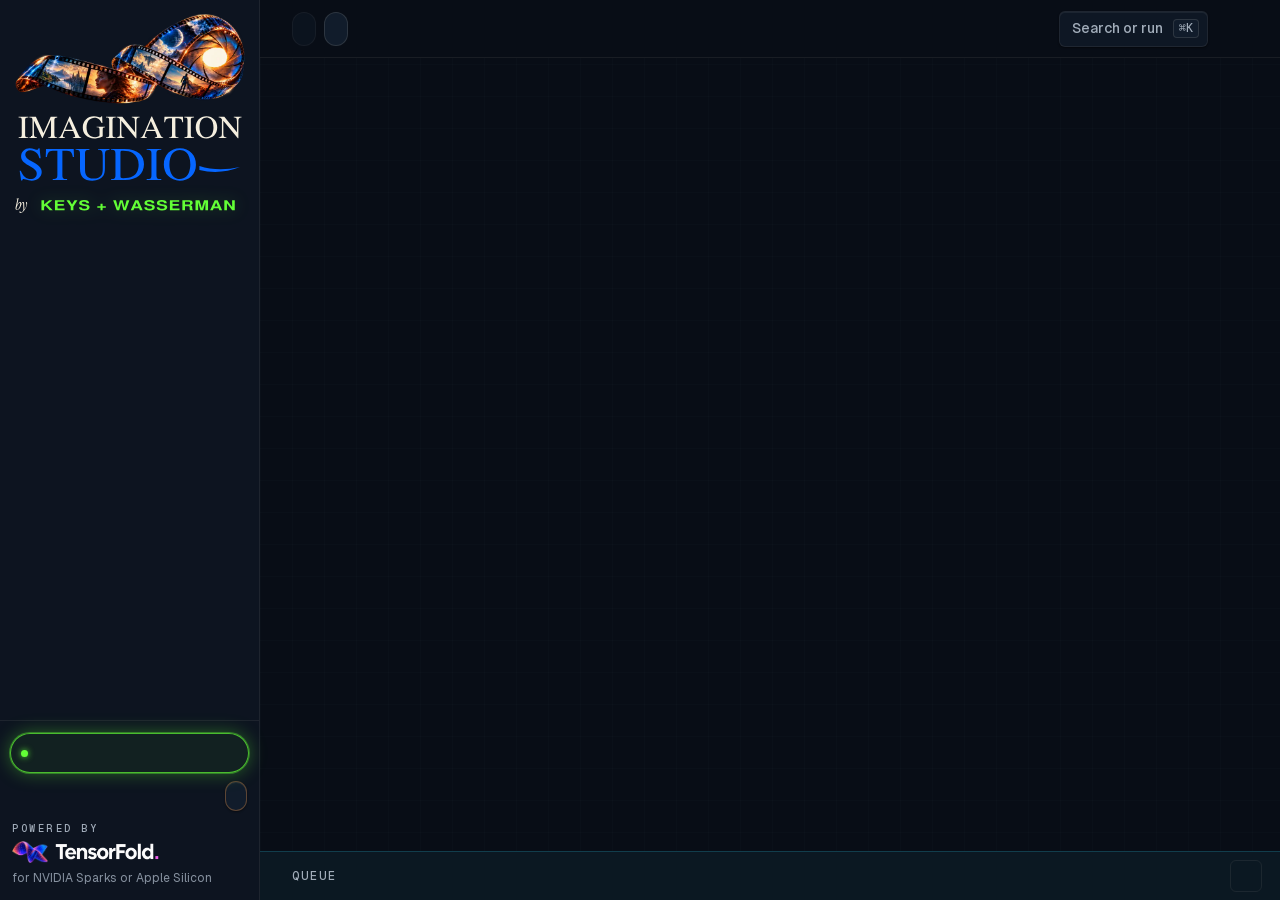
==== commit 079641e5: "Merge branch 'feat/graphics' into feat/studio-next # Conflicts: #	README.md #	app/agents.py #	app/se" ====
--- a/app/static/index.html
+++ b/app/static/index.html
@@ -65,12 +65,14 @@
 <script src="captions.js"></script>
 <script src="revise.js"></script>
 <script src="train.js"></script>
+<script src="finish.js"></script>
 <script src="edit.js"></script>
 <script src="sparks.js"></script>
 <script src="voice.js"></script>
 <script src="music.js"></script>
 <script src="roughcut.js"></script>
 <script src="sound.js"></script>
+<script src="graphics.js"></script>
 <script src="updates.js"></script>
 <script src="settings.js"></script>
 <script src="nodes.js"></script>
@@ -143,7 +145,7 @@
   } catch (e) { toast(e.message); } await poll(); render(); }
 
 let S = null, jobs = [], tab = "Home", project = null;
-const TABS = ["Home", "Story", "Image", "Video", "Previs", "Sound", "Edit", "Create", "Production", "Import", "Motion Previs", "Agent", "Voice", "Music", "Foley", "Editor", "Library", "Looks", "Machine", "Models", "Sparks", "Brains", "Updates", "Tutorial", "Nodes", "Settings"];
+const TABS = ["Home", "Story", "Image", "Video", "Previs", "Sound", "Edit", "Create", "Production", "Import", "Motion Previs", "Agent", "Voice", "Music", "Foley", "Editor", "Graphics", "Library", "Looks", "Machine", "Models", "Sparks", "Brains", "Updates", "Tutorial", "Nodes", "Settings"];
 const C = { step: 0, mode: "scout", preset: "draft", quality: "standard", seconds: 5, seed: 1, scene: "", action: "", camera: "",
   dialogue: [], soundscape: "", music: "N/A", imagePrompt: "", image: null, scoutJob: null, prompt: "", job: null, count: 4, imageSize: "1344x768", imageJob: null, imageModel: "qwen", beats: "", cw: 864, ch: 480, steps: "", loras: [], textEncoder: "", lastImage: null, frames: null, retake: false, negations: [], negFor: null };
 let LORAS = [];  // the LoRA hub's recipes, with whether each is installed here
@@ -863,7 +865,8 @@
         el("div", { class: "cap" }, m.path.split("/").pop().slice(0, 20), el("button", { class: "small", onclick: () => addToTimeline(m.path) }, "+ timeline"))))));
     if (tl.length) load(0, false);
   }).catch(e => put(box, el("div", { class: "note" }, e.message)));
-  return box;
+  // the Finish engine (finish.js): the final cut and mix of this timeline, to Resolve, Premiere or After Effects
+  return typeof finishPanel === "function" ? el("div", {}, box, finishPanel(project)) : box;
 }
 
 /* ---------- Library ---------- */
@@ -911,6 +914,8 @@
     if (!ACT.state) actLoad().then(() => { if (tab === "Library") render(); });
     put(box, el("div", { class: "note" }, tally, " files. Click a path to copy it. Tick files to delete several at once; 🗑 deletes one. A deleted file is moved to the trash folder, not erased. Under a clip: Upscale and Remove a person. Under a picture: Turnaround."), actPanel(), typeof rcLibrary === "function" ? rcLibrary() : null,
       el("div", { class: "row", style: "margin-top:10px" }, all, many, el("span"),
+    put(box, el("div", { class: "note" }, tally, " files. Click a path to copy it. Tick files to delete several at once; 🗑 deletes one. A deleted file is moved to the trash folder, not erased. Under a clip: Upscale and Remove a person. Under a picture: Turnaround."), actPanel(), finLibPanel(),
+      el("div", { class: "row", style: "margin-top:10px" }, all, many, finLibButton(), el("span"),
         bin ? el("span", { class: "note fit", id: "trashline" }, "Trash: " + (bin.files ? count(bin.files, "file") + " · " + sizeText(bin.bytes) : "empty")) : null,
         bin && bin.last ? el("button", { class: "fit", title: "Puts the files of the last deletion back where they were, and its job cards back in the queue", onclick: restoreLast }, "Restore last deletion (" + count(bin.last.files, "file") + ")") : null,
         bin && bin.files ? el("button", { class: "fit", title: "Erases the files in the trash folder for good", onclick: async () => { if (!confirm("Erase the " + count(bin.files, "file") + " (" + sizeText(bin.bytes) + ") in the trash folder for good?\n" + relHome(bin.folder) + "\nThis cannot be undone.")) return;
@@ -1223,7 +1228,7 @@
 function keepScroll() { const at = [window.scrollX, window.scrollY], strips = [...document.querySelectorAll("[data-keep-scroll]")].map(n => [n.dataset.keepScroll, n.scrollLeft, n.scrollTop]);
   return () => { for (const [key, left, top] of strips) { const n = document.querySelector(`[data-keep-scroll="${key}"]`); if (n) { n.scrollLeft = left; n.scrollTop = top; } } window.scrollTo(...at); }; }
 function render() { const back = keepScroll(); renderShell(); releaseMedia($("#view"));
-  $("#view").replaceChildren({ Home: viewHome, Story: viewStory, Image: viewImage, Video: viewVideo, Previs: viewPrevis, Sound: viewSound, Edit: viewEditHub, Looks: viewLooks, Updates: viewUpdates, Create: () => createLayout(viewCreate()), Production: viewProduction, Import: viewImport, "Motion Previs": viewMotion, Agent: viewAgent, Voice: viewVoice, Music: viewMusic, Foley: viewFoley, Editor: viewEditor, Library: viewLibrary,
+  $("#view").replaceChildren({ Home: viewHome, Story: viewStory, Image: viewImage, Video: viewVideo, Previs: viewPrevis, Sound: viewSound, Edit: viewEditHub, Looks: viewLooks, Updates: viewUpdates, Create: () => createLayout(viewCreate()), Production: viewProduction, Import: viewImport, "Motion Previs": viewMotion, Agent: viewAgent, Voice: viewVoice, Music: viewMusic, Foley: viewFoley, Editor: viewEditor, Graphics: viewGraphics, Library: viewLibrary,
     Machine: viewMachine, Models: () => typeof viewDiscover === "function" ? viewDiscover() : el("div", { class: "note" }, "Models & weights is not in this build."), Sparks: viewSparks, Brains: viewBrains, Tutorial: viewTutorial, Settings: viewSettings,
     // Nodes is its own module (nodes.js): a page without it says so quietly
     Nodes: typeof viewNodes === "function" ? viewNodes : () => el("div", { class: "panel" }, el("h2", {}, "Nodes"), el("div", { class: "note m-flat" }, "The node canvas is not part of this install yet.")) }[tab]()); coach(); bayUpdate();
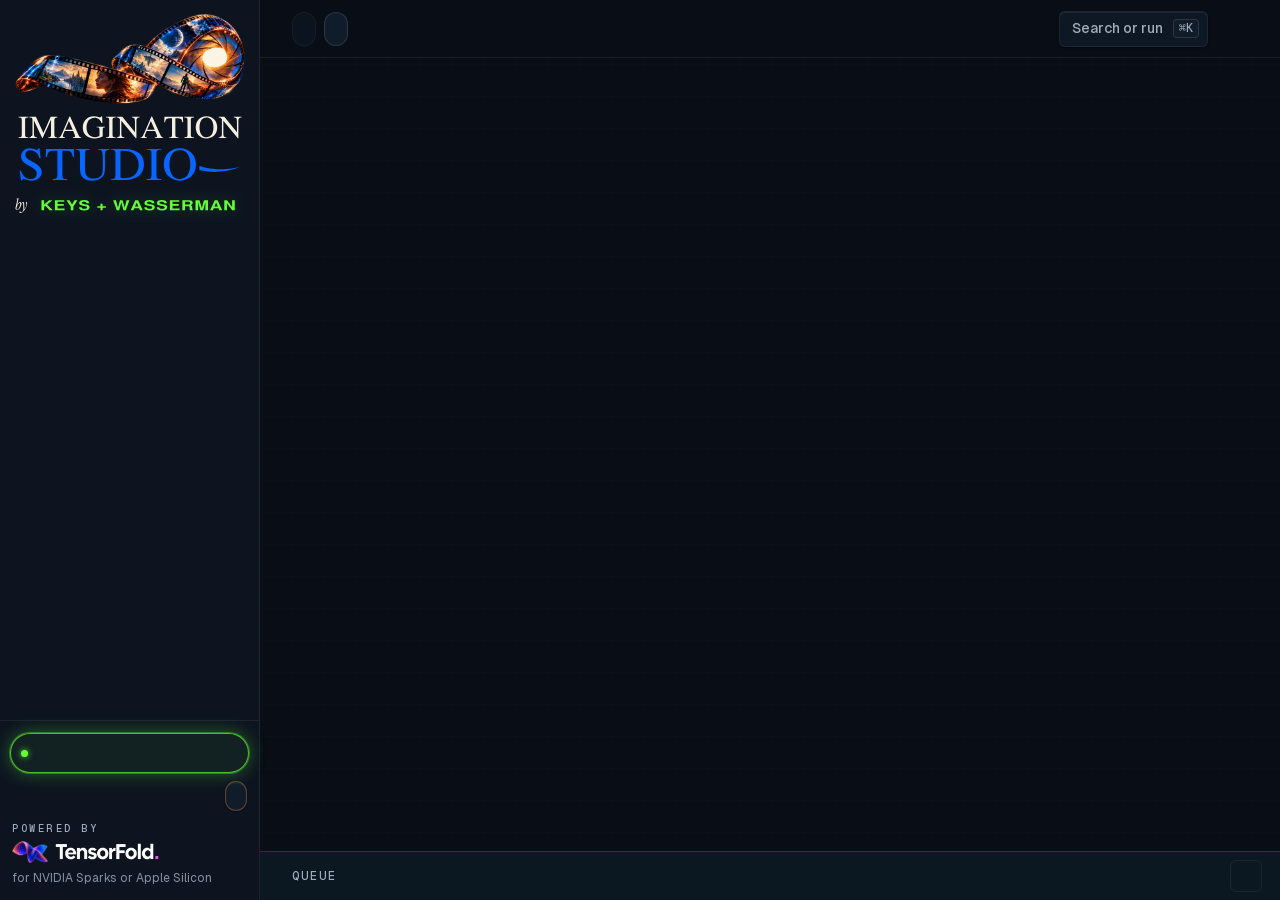
==== commit 90eac18e: "Library: the trailer and finish panels sit together under the actions (a merge had left the page una" ====
--- a/app/static/index.html
+++ b/app/static/index.html
@@ -912,10 +912,9 @@
       // out of the library: the server moves the file to the studio's trash folder
       el("button", { class: "small", title: "Delete: moves the file to the trash folder", "aria-label": "Delete " + m.path, onclick: () => clearOut({ paths: [m.path], films: true }, "Delete " + m.path.split("/").pop() + "?") }, "🗑")))));
     if (!ACT.state) actLoad().then(() => { if (tab === "Library") render(); });
-    put(box, el("div", { class: "note" }, tally, " files. Click a path to copy it. Tick files to delete several at once; 🗑 deletes one. A deleted file is moved to the trash folder, not erased. Under a clip: Upscale and Remove a person. Under a picture: Turnaround."), actPanel(), typeof rcLibrary === "function" ? rcLibrary() : null,
-      el("div", { class: "row", style: "margin-top:10px" }, all, many, el("span"),
-    put(box, el("div", { class: "note" }, tally, " files. Click a path to copy it. Tick files to delete several at once; 🗑 deletes one. A deleted file is moved to the trash folder, not erased. Under a clip: Upscale and Remove a person. Under a picture: Turnaround."), actPanel(), finLibPanel(),
-      el("div", { class: "row", style: "margin-top:10px" }, all, many, finLibButton(), el("span"),
+    put(box, el("div", { class: "note" }, tally, " files. Click a path to copy it. Tick files to delete several at once; 🗑 deletes one. A deleted file is moved to the trash folder, not erased. Under a clip: Upscale, Remove a person, Restyle, Extend, Fix, Add a title and Caption this clip. Under a picture: Turnaround."), actPanel(),
+      typeof rcLibrary === "function" ? rcLibrary() : null, typeof finLibPanel === "function" ? finLibPanel() : null,  // Trailer from these (roughcut.js), Finish these (finish.js)
+      el("div", { class: "row", style: "margin-top:10px" }, all, many, typeof finLibButton === "function" ? finLibButton() : null, el("span"),
         bin ? el("span", { class: "note fit", id: "trashline" }, "Trash: " + (bin.files ? count(bin.files, "file") + " · " + sizeText(bin.bytes) : "empty")) : null,
         bin && bin.last ? el("button", { class: "fit", title: "Puts the files of the last deletion back where they were, and its job cards back in the queue", onclick: restoreLast }, "Restore last deletion (" + count(bin.last.files, "file") + ")") : null,
         bin && bin.files ? el("button", { class: "fit", title: "Erases the files in the trash folder for good", onclick: async () => { if (!confirm("Erase the " + count(bin.files, "file") + " (" + sizeText(bin.bytes) + ") in the trash folder for good?\n" + relHome(bin.folder) + "\nThis cannot be undone.")) return;
